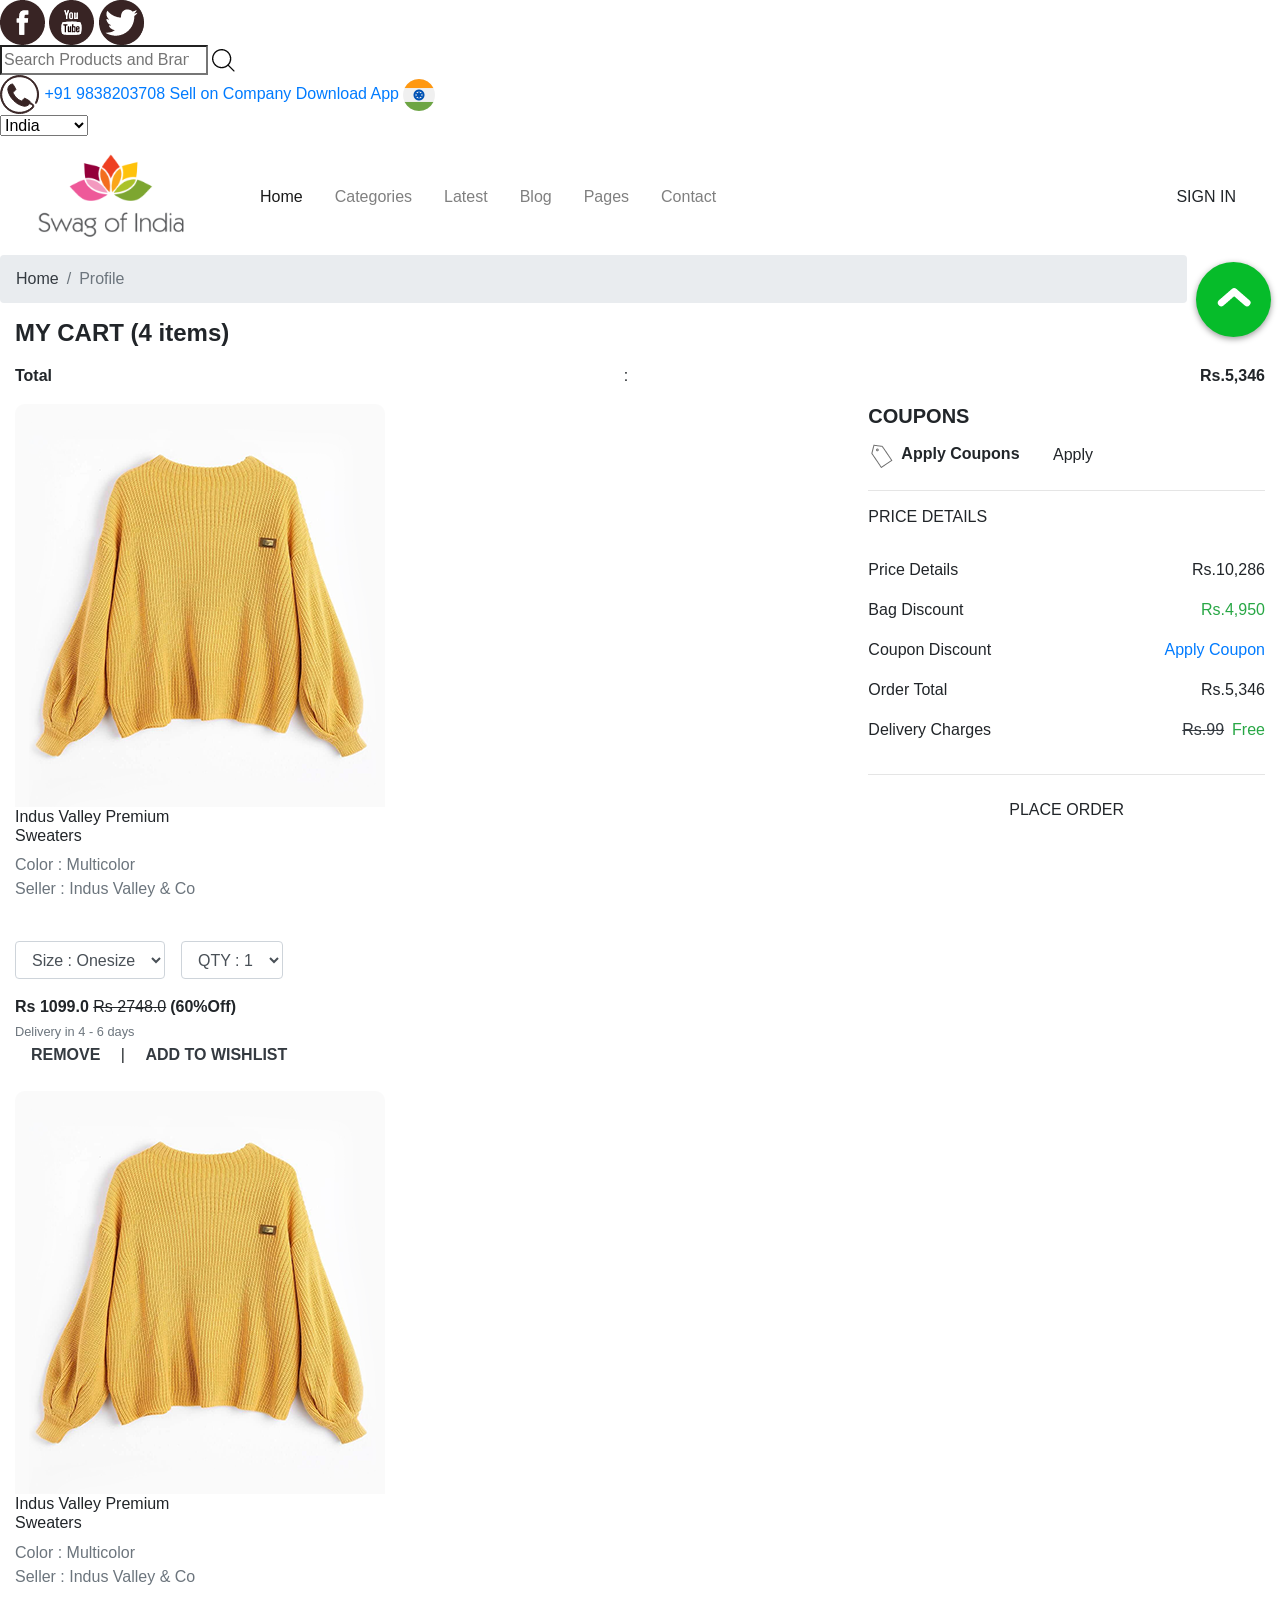
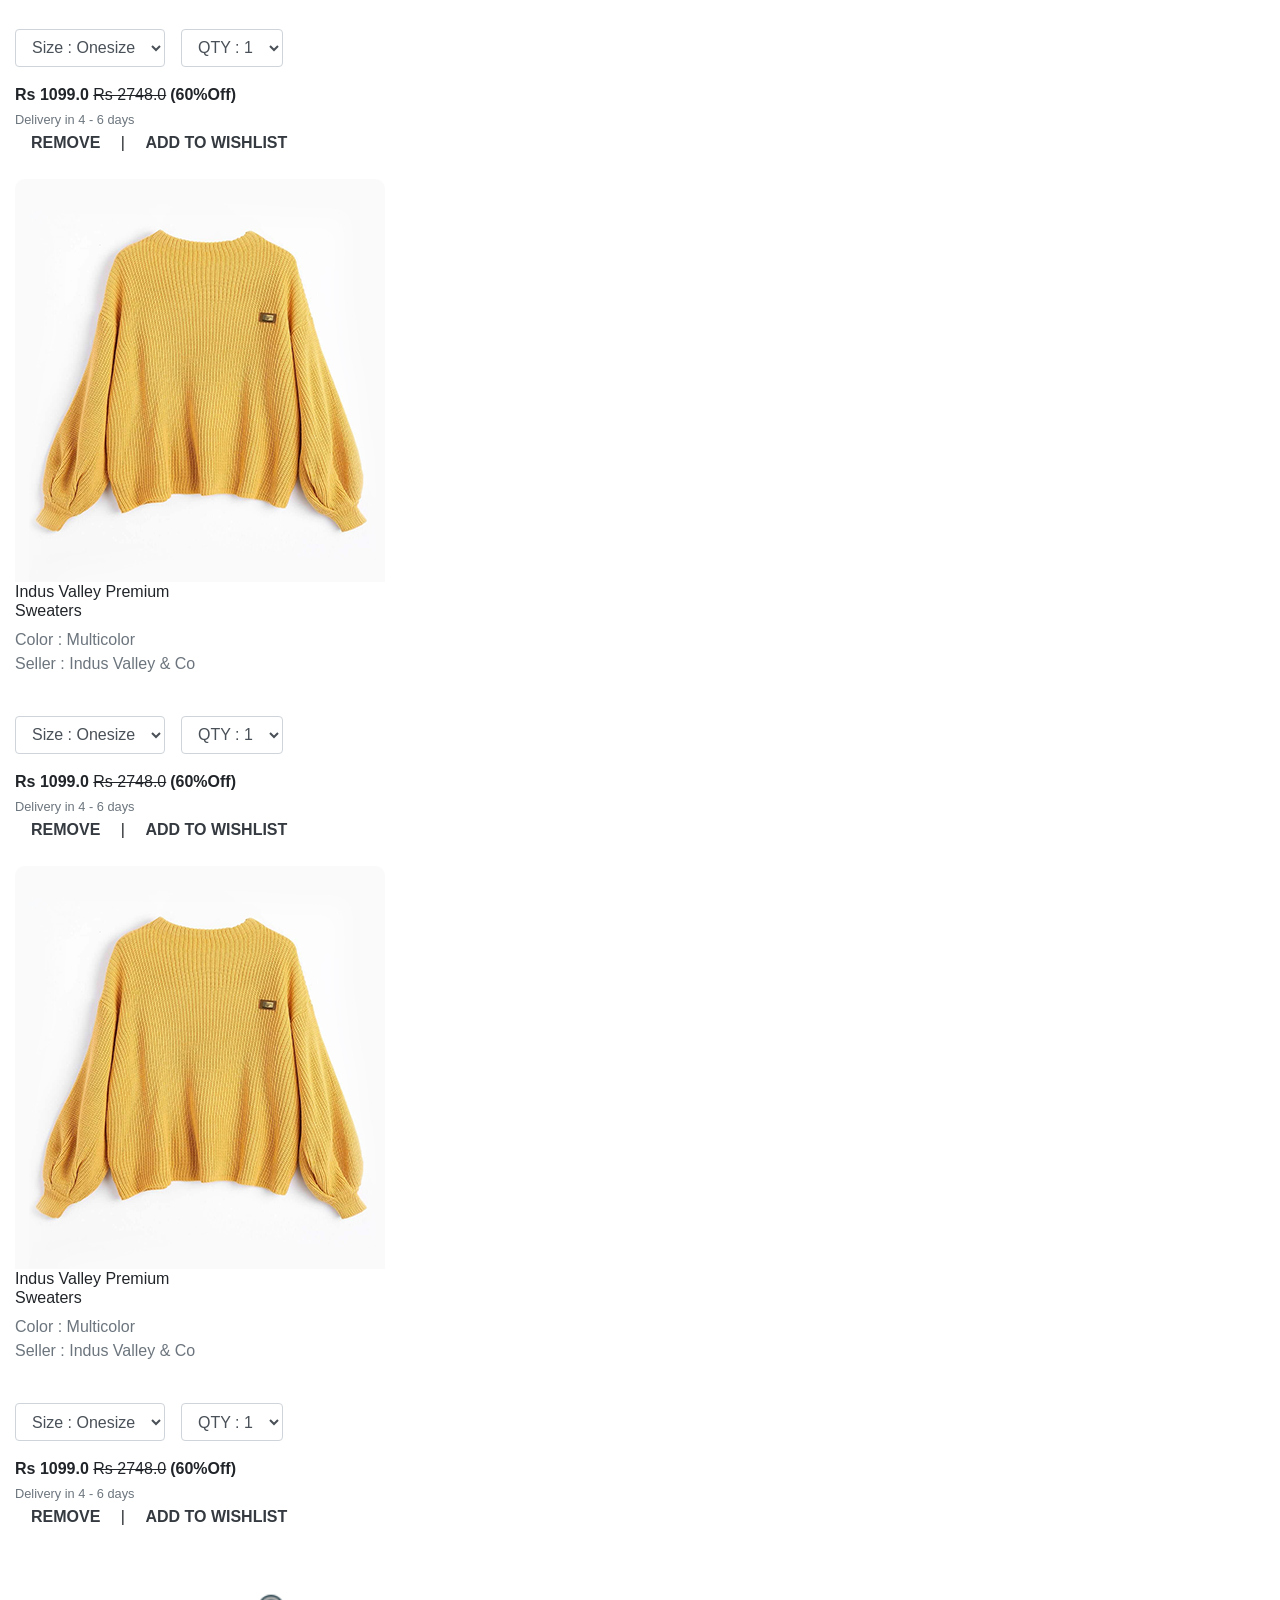
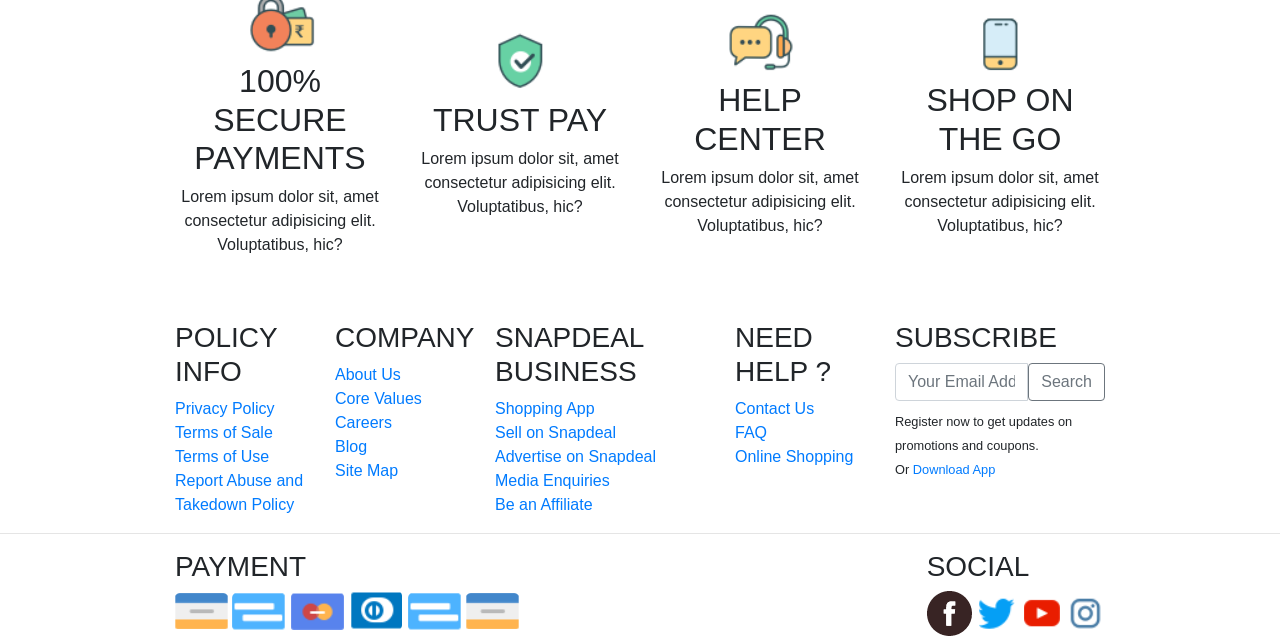
==== Cart-page.html @ d38f97b1 "Update Cart-page.html" ====
<!DOCTYPE html>
<html lang="en">

<head>
    <meta charset="UTF-8">
    <meta name="viewport" content="width=device-width, initial-scale=1.0">
    <title>Swag of India - Cart</title>
    <link rel="icon" type="image/png" href="Images/carts.png">
    <link rel="stylesheet" href="css/style.css">
    <link rel="stylesheet" href="https://cdn.jsdelivr.net/npm/bootstrap@4.6.0/dist/css/bootstrap.min.css"
    integrity="sha384-B0vP5xmATw1+K9KRQjQERJvTumQW0nPEzvF6L/Z6nronJ3oUOFUFpCjEUQouq2+l" crossorigin="anonymous">
    <link rel="stylesheet" href="https://cdn.jsdelivr.net/npm/bootstrap-icons@1.3.0/font/bootstrap-icons.css">
</head>

<body>
    <header>
        <!-- Start of Top Bar -->
        <div class="top-header" role='top header' id="back-to-top">
            <div class="social-img-holder" role='image holder'>
                <img src="Images/facebook.png" alt="facebook-icon" role='icon' aria-label='facebook icon'>
                <img src="Images/youtube.png" alt="youtube-icon" role='icon' aria-label='youtube icon'>
                <img src="Images/Twitter.png" alt="twitter-icon" role='icon' aria-label='twitter icon'>
            </div>
            <div class="search-box" role='search' id="search-box">
                <input type="search" name="searchbox" role="form" id="searchbox"
                    placeholder="Search Products and Brands" aria-labelledby="search-box">
                <img src="Images/magglass.png" alt="search-icon" role='icon' aria-label='magnifying glass icon'>
            </div>
            <div class="information-tab" role="info container">
                <img src="Images/call.png" id='call-icon' alt="call-icon" role='icon' aria-label='Phone icon'>
                <a id='ph-number' href="#" role='link'>+91 9838203708</a>
                <a href="#" role='link'>Sell on Company</a>
                <a href="#" role='link'>Download App</a>
                <img src="Images/langicon.png" id="flag-icon" alt="lang-icon" role='icon' aria-label='language icon'>
                <form action="#" aria-label='form'>
                    <select name="lang-select" id="lang-select" aria-labelledby="select box">
                        <option value="India" role="option" aria-labelledby="Option1">India</option>
                        <option value="UK" role="option" aria-labelledby="Option1">UK</option>
                        <option value="Canada" role="option" aria-labelledby="Option2">Canada</option>
                        <option value="Germany" role="option" aria-labelledby="Option3">Germany</option>
                    </select>
                </form>
            </div>
        </div>
        <!-- End of Top Bar -->

        <!-- Start of Bottom Header -->
        <div class="bottom-header" id="bottom-head">
            <div class="sticky-bar-wrapper bg-white" id="sticky-section">
                <nav class="navbar navbar-expand-lg navbar-light bg-white" id="bottom-header-navbar">
                    <div class="container-fluid">
                        <a class="navbar-brand" href="#"><img id="logo_img" src="Images/logo.png" alt="logo" role="img"
                                aria-label=" website logo"></a>
                        <div class="input-group d-xl-none d-lg-none" id="search-box-container">
                            <input type="search" id="search-box-hidden" class="form-control"
                                placeholder="Search products and Brands" aria-label="search box"
                                aria-describedby="basic-addon1">
                            <span id="basic-addon1"><img src="Images/magglass.png" alt="search-icon" role="icon"
                                    aria-labelledby="magnifying glass icon"></span>
                        </div>
                        <button class="navbar-toggler" type="button" data-toggle="collapse"
                            data-target="#navbarTogglerDemo02" aria-controls="navbarTogglerDemo02" aria-expanded="false"
                            aria-label="Toggle navigation">
                            <span class="navbar-toggler-icon"></span>
                        </button>
                        <div class="collapse navbar-collapse" id="navbarTogglerDemo02">
                            <ul class="navbar-nav mr-auto mt-2 ml-xl-5 ml-md-0 mt-lg-0 text-center">
                                <li class="nav-item">
                                    <a class="nav-link active mr-xl-3 mr-md-0" href="#">Home</a>
                                </li>
                                <li class="nav-item">
                                    <a class="nav-link mr-xl-3 mr-md-0" href="#">Categories</a>
                                </li>
                                <li class="nav-item">
                                    <a class="nav-link mr-xl-3 mr-md-0" href="#">Latest</a>
                                </li>
                                <li class="nav-item">
                                    <a class="nav-link mr-xl-3 mr-md-0" href="#">Blog</a>
                                </li>
                                <li class="nav-item">
                                    <a class="nav-link mr-xl-3 mr-md-0" href="#">Pages</a>
                                </li>
                                <li class="nav-item">
                                    <a class="nav-link mr-xl-3 mr-md-0" href="#">Contact</a>
                                </li>
                            </ul>
                            <form class="form-inline my-2 my-lg-0 d-flex flex-column align-items-stretch justify-content-start">
                                <button class="btn btn-orange my-2 my-sm-0" id="signin" type="button" data-toggle="modal"
                                data-target="#exampleModalCenter" aria-labelledby='sign-in-btn'>SIGN IN</button>
                            </form>
                        </div>
                    </div>
                </nav>
            </div>
            <!-- LOGIN MODAL -->
            <div class="modal fade" id="exampleModalCenter" tabindex="-1" role="dialog"
                aria-label="exampleModalCenterTitle" aria-hidden="true">
                <div class="modal-dialog modal-dialog-centered" role="document">
                    <div class="modal-content">
                        <div class="modal-header d-flex flex-column align-items-center">
                            <button type="button" class="close" data-dismiss="modal" aria-label="Close">
                                <span aria-hidden="true">&times;</span>
                            </button>
                            <img src="Images/logo.png" alt="modal logo">
                        </div>
                        <div class="modal-body">
                            <!-- Addition of Tabs -->
                            <ul class="nav nav-tabs nav-justified" id="myTab" role="tablist">
                                <li class="nav-item">
                                    <a href="#login" id="tab1" class='nav-link active' aria-controls="login"
                                        aria-selected='true' role="tab" tabindex=1 data-toggle='tab'>LOGIN</a>
                                </li>
                                <li class="nav-item">
                                    <a href="#create-account" id="tab2" class='nav-link' aria-controls="create-account"
                                        aria-selected='false' role="tab" tabindex=0 data-toggle='tab'>CREATE ACCOUNT</a>
                                </li>
                            </ul>
                            <div class="tab-content" id="myTabContent">
                                <div class="tab-pane active" id="login" role="tabpanel" aria-labelledby="tab1"
                                    aria-hidden='false'>
                                    <!-- Addition of Form 1 -->
                                    <form class="d-flex flex-column">
                                        <div class="form-group">
                                            <label for="exampleInputEmail1">Email address <span
                                                    class='required'>*</span></label>
                                            <input type="email" class="form-control" id="exampleInputEmail1"
                                                role="email" placeholder="Enter email">
                                        </div>
                                        <div class="form-group">
                                            <label for="exampleInputPassword1">Password <span
                                                    class='required'>*</span></label>
                                            <div class="input-group d-flex flex-row">
                                                <input type="password" class="form-control" id="exampleInputPassword1"
                                                    placeholder="Password">
                                                <div class="input-group-append">
                                                    <div class="input-group-text">
                                                        <i class='bi bi-eye-fill ml-2'></i>
                                                    </div>
                                                </div>
                                            </div>
                                        </div>
                                        <button type="submit" class="btn btn-orange rounded-0">SIGN
                                            IN</button><br>
                                        <button type="submit" class="btn btn-default2 rounded-0">FORGOT YOUR
                                            PASSWORD?</button>
                                    </form>
                                </div>
                                <div class="tab-pane" id="create-account" role="tabpanel" aria-labelledby="tab2"
                                    aria-hidden='true'>
                                    <!-- Addition of Form 2 -->
                                    <form class="d-flex flex-column">
                                        <div class="form-group">
                                            <label for="exampleInputUsername2">Username <span
                                                    class='required'>*</span></label>
                                            <input type="text" class="form-control" id="exampleInputUsername2"
                                                role="username" placeholder="Enter Username">
                                        </div>
                                        <div class="form-group">
                                            <label for="exampleInputEmail2">Email address <span
                                                    class='required'>*</span></label>
                                            <input type="email" class="form-control" id="exampleInputEmail2"
                                                role="email" placeholder="Enter email">
                                        </div>
                                        <div class="form-group">
                                            <label for="exampleInputPassword2">Password <span
                                                    class='required'>*</span></label>
                                            <div class="input-group d-flex flex-row">
                                                <input type="password" class="form-control" id="exampleInputPassword2"
                                                    placeholder="Password">
                                                <div class="input-group-append">
                                                    <div class="input-group-text">
                                                        <i class='bi bi-eye-fill ml-2'></i>
                                                    </div>
                                                </div>
                                            </div>
                                        </div>
                                        <button type="submit"
                                            class="btn btn-default btn-hover btn-orange rounded-0">CREATE
                                            ACCOUNT</button><br>
                                    </form>
                                </div>
                            </div>
                        </div>
                        <!-- End of Tabs -->
                        <!-- Start of Modal Footer -->
                        <div class="modal-footer d-flex flex-column justify-items-center">
                            <span>Or Login With</span>
                            <div class="modal-social-btn">
                                <a class="btn text-white" style="background-color: #3b5998" href="#!"
                                    role="button"><span class="bi bi-facebook">FACEBOOK</span></a>
                                <a class="btn text-white" style="background-color: #55acee" href="#!"
                                    role="button"><span class="bi bi-twitter">TWITTER</span></a>
                                <a class="btn text-white" style="background-color: #dd4b39" href="#!"
                                    role="button"><span class="bi bi-google">GOOGLE</span></a>
                            </div>
                        </div>
                        <!-- Start of Modal Footer -->
                    </div>
                </div>
            </div>
            <!-- LOGIN MODAL -->
        </div>
    </header>
    <a class='back-to-top-btn float-right' id="scroll-btn" role='button' aria-label='back to top button'>
        <img src="Images/up-green.png" alt="goto top" role="icon" aria-label='back to top image'>
    </a>
    <!-- End of Bottom Header -->

    <!-- Start of my-profile page -->

    <nav aria-label="breadcrumb">
        <ol class="breadcrumb">
            <li class="breadcrumb-item"><a class="text-dark" href="#">Home</a></li>
            <li class="breadcrumb-item active" aria-current="page">Profile</li>
        </ol>
    </nav>

    <section class="cart-section">
        <div class="container-fluid">
            <div class="top-flex-container">
                <h4 class="font-weight-bold mb-3">MY CART <span>(4 items)</span></h4>
                <div class=" d-flex justify-content-xl-between">
                    <p class='key font-weight-bold mr-2'>Total</p>
                    :
                    <p class='value font-weight-bold ml-2'>Rs.5,346</p>
                </div>
            </div>
            <div class="row">
                <div class="column1 col ml-xl-0 ml-sm-2 mb-2 col-xl-8 col-lg-12 col-md-12 col-sm-12">
                    <div class="cart-items-holder">
                        <div class='pdt-container'>
                            <img class='img-sweater' src="Images/product3.png" alt="Sweater Image">
                            <div class="pdt-text w-100">
                                <div class="text1">
                                    <h6>Indus Valley Premium <br> Sweaters</h6>
                                    <p class="mb-0 text-secondary">Color : Multicolor</p>
                                    <p class="mb-0 text-secondary">Seller : Indus Valley & Co</p>
                                    <div class="forms mt-xl-3 mt-lg-3 mt-md-2 mt-sm-2 d-flex justify-content-start align-items-start">
                                        <div class="form-group">
                                            <label class='mr-2' for="exampleFormControlSelect2"></label>
                                            <select class="form-control" id="exampleFormControlSelect2">
                                                <option>Size : Onesize</option>
                                                <option>S</option>
                                                <option>M</option>
                                                <option>L</option>
                                                <option>XL</option>
                                                <option>XXL</option>
                                            </select>
                                        </div>
                                        <div class="form-group2 ml-3">
                                            <label class='mr-2' for="exampleFormControlSelect2"></label>
                                            <select class="form-control" id="exampleFormControlSelect2">
                                                <option>QTY : 1</option>
                                                <option>1</option>
                                                <option>2</option>
                                                <option>3</option>
                                                <option>4</option>
                                            </select>
                                        </div>
                                    </div>
                                </div>
                                <div class="text2">
                                    <p class='pricing mb-0'><strong>Rs 1099.0</strong> <del>Rs 2748.0</del><span
                                        class="offer font-weight-bold ml-1">(60%Off)</span></p>
                                        <small class="text-secondary">Delivery in 4 - 6 days</small>
                                </div>
                            </div>
                        </div>
                        <div class="options">
                            <a class="ml-3 mr-3 text-dark font-weight-bold" href="#">REMOVE</a> | <a class="ml-3 mr-3 text-dark font-weight-bold" href="#">ADD TO WISHLIST</a>
                        </div>
                    </div>
                    <br>
                    <div class="cart-items-holder">
                        <div class='pdt-container'>
                            <img class='img-sweater' src="Images/product3.png" alt="Sweater Image">
                            <div class="pdt-text w-100">
                                <div class="text1">
                                    <h6>Indus Valley Premium <br> Sweaters</h6>
                                    <p class="mb-0 text-secondary">Color : Multicolor</p>
                                    <p class="mb-0 text-secondary">Seller : Indus Valley & Co</p>
                                    <div class="forms mt-xl-3 mt-lg-3 mt-md-2 mt-sm-2 d-flex justify-content-start align-items-start">
                                        <div class="form-group">
                                            <label class='mr-2' for="exampleFormControlSelect2"></label>
                                            <select class="form-control" id="exampleFormControlSelect2">
                                                <option>Size : Onesize</option>
                                                <option>S</option>
                                                <option>M</option>
                                                <option>L</option>
                                                <option>XL</option>
                                                <option>XXL</option>
                                            </select>
                                        </div>
                                        <div class="form-group2 ml-3">
                                            <label class='mr-2' for="exampleFormControlSelect2"></label>
                                            <select class="form-control" id="exampleFormControlSelect2">
                                                <option>QTY : 1</option>
                                                <option>1</option>
                                                <option>2</option>
                                                <option>3</option>
                                                <option>4</option>
                                            </select>
                                        </div>
                                    </div>
                                </div>
                                <div class="text2">
                                    <p class='pricing mb-0'><strong>Rs 1099.0</strong> <del>Rs 2748.0</del><span
                                        class="offer font-weight-bold ml-1">(60%Off)</span></p>
                                        <small class="text-secondary">Delivery in 4 - 6 days</small>
                                </div>
                            </div>
                        </div>
                        <div class="options">
                            <a class="ml-3 mr-3 text-dark font-weight-bold" href="#">REMOVE</a> | <a class="ml-3 mr-3 text-dark font-weight-bold" href="#">ADD TO WISHLIST</a>
                        </div>
                    </div>
                    <br>
                    <div class="cart-items-holder">
                        <div class='pdt-container'>
                            <img class='img-sweater' src="Images/product3.png" alt="Sweater Image">
                            <div class="pdt-text w-100">
                                <div class="text1">
                                    <h6>Indus Valley Premium <br> Sweaters</h6>
                                    <p class="mb-0 text-secondary">Color : Multicolor</p>
                                    <p class="mb-0 text-secondary">Seller : Indus Valley & Co</p>
                                    <div class="forms mt-xl-3 mt-lg-3 mt-md-2 mt-sm-2 d-flex justify-content-start align-items-start">
                                        <div class="form-group">
                                            <label class='mr-2' for="exampleFormControlSelect2"></label>
                                            <select class="form-control" id="exampleFormControlSelect2">
                                                <option>Size : Onesize</option>
                                                <option>S</option>
                                                <option>M</option>
                                                <option>L</option>
                                                <option>XL</option>
                                                <option>XXL</option>
                                            </select>
                                        </div>
                                        <div class="form-group2 ml-3">
                                            <label class='mr-2' for="exampleFormControlSelect2"></label>
                                            <select class="form-control" id="exampleFormControlSelect2">
                                                <option>QTY : 1</option>
                                                <option>1</option>
                                                <option>2</option>
                                                <option>3</option>
                                                <option>4</option>
                                            </select>
                                        </div>
                                    </div>
                                </div>
                                <div class="text2">
                                    <p class='pricing mb-0'><strong>Rs 1099.0</strong> <del>Rs 2748.0</del><span
                                        class="offer font-weight-bold ml-1">(60%Off)</span></p>
                                        <small class="text-secondary">Delivery in 4 - 6 days</small>
                                </div>
                            </div>
                        </div>
                        <div class="options">
                            <a class="ml-3 mr-3 text-dark font-weight-bold" href="#">REMOVE</a> | <a class="ml-3 mr-3 text-dark font-weight-bold" href="#">ADD TO WISHLIST</a>
                        </div>
                    </div>
                    <br>
                    <div class="cart-items-holder">
                        <div class='pdt-container'>
                            <img class='img-sweater' src="Images/product3.png" alt="Sweater Image">
                            <div class="pdt-text w-100">
                                <div class="text1">
                                    <h6>Indus Valley Premium <br> Sweaters</h6>
                                    <p class="mb-0 text-secondary">Color : Multicolor</p>
                                    <p class="mb-0 text-secondary">Seller : Indus Valley & Co</p>
                                    <div class="forms mt-xl-3 mt-lg-3 mt-md-2 mt-sm-2 d-flex justify-content-start align-items-start">
                                        <div class="form-group">
                                            <label class='mr-2' for="exampleFormControlSelect2"></label>
                                            <select class="form-control" id="exampleFormControlSelect2">
                                                <option>Size : Onesize</option>
                                                <option>S</option>
                                                <option>M</option>
                                                <option>L</option>
                                                <option>XL</option>
                                                <option>XXL</option>
                                            </select>
                                        </div>
                                        <div class="form-group2 ml-3">
                                            <label class='mr-2' for="exampleFormControlSelect2"></label>
                                            <select class="form-control" id="exampleFormControlSelect2">
                                                <option>QTY : 1</option>
                                                <option>1</option>
                                                <option>2</option>
                                                <option>3</option>
                                                <option>4</option>
                                            </select>
                                        </div>
                                    </div>
                                </div>
                                <div class="text2">
                                    <p class='pricing mb-0'><strong>Rs 1099.0</strong> <del>Rs 2748.0</del><span
                                        class="offer font-weight-bold ml-1">(60%Off)</span></p>
                                        <small class="text-secondary">Delivery in 4 - 6 days</small>
                                </div>
                            </div>
                        </div>
                        <div class="options">
                            <a class="ml-3 mr-3 text-dark font-weight-bold" href="#">REMOVE</a> | <a class="ml-3 mr-3 text-dark font-weight-bold" href="#">ADD TO WISHLIST</a>
                        </div>
                    </div>
                </div>
                <div class="column2 col ml-xl-0 ml-sm-2 mb-2 col-xl-4 col-lg-12 col-md-12 col-sm-12">
                    <div class="billing-section">
                        <h5 class="font-weight-bold">COUPONS</h5>
                        <span class="font-weight-bold"><img class="mr-2" src="Images/tag-icon.png" alt="tag icon">Apply Coupons</span>
                        <button type="button" class="btn btn-default ml-3" aria-label='edit button'>Apply</button>
                        <hr>
                        <h6>PRICE DETAILS</h6>
                        <br>
                        <div class="flex-item flex-item-1 d-flex justify-content-between">
                            <p class='key'>Price Details</p>
                            <p class='value'>Rs.10,286</p>
                        </div>
                        <div class="flex-item flex-item-1 d-flex justify-content-between">
                            <p class='key'>Bag Discount</p>
                            <p class='value text-success'>Rs.4,950</p>
                        </div>
                        <div class="flex-item flex-item-1 d-flex justify-content-between">
                            <p class='key'>Coupon Discount</p>
                            <p class='value'><a href="#">Apply Coupon</a></p>
                        </div>
                        <div class="flex-item flex-item-1 d-flex justify-content-between">
                            <p class='key'>Order Total</p>
                            <p class='value'>Rs.5,346</p>
                        </div>
                        <div class="flex-item flex-item-1 d-flex justify-content-between">
                            <p class='key'>Delivery Charges</p>
                            <p class='value text-success'><del class='text-dark mr-2'>Rs.99</del>Free</p>
                        </div>
                        <hr>
                        <button type="button" class="btn btn-orange w-100" aria-label='edit button'>PLACE ORDER</button>

                    </div>
                </div>
            </div>
        </div>
    </section>
    

    <!-- Start of Payment and Help -->

    <section class='payment-help mt-5' aria-label='payments and help section'>
        <div class="container-fluid w-75">
            <div class="row">
                <div class="col col-xl-3 col-lg-3 col-md-6 col-sm-12 d-flex flex-column align-items-center justify-content-center text-center">
                    <img src="Images/secure-pay.png" alt="securepay" role="img" aria-label='secure pay image'>
                    <h2>100% SECURE PAYMENTS</h2>
                    <p>Lorem ipsum dolor sit, amet consectetur adipisicing elit. Voluptatibus, hic?</p>
                </div>
                <div class="col col-xl-3 col-lg-3 col-md-6 col-sm-12 d-flex flex-column align-items-center justify-content-center text-center">
                    <img src="Images/trust-pay.png" alt="trustpay" role="img" aria-label='trust pay image'>
                    <h2>TRUST PAY</h2>
                    <p>Lorem ipsum dolor sit, amet consectetur adipisicing elit. Voluptatibus, hic?</p>
                </div>
                <div class="col col-xl-3 col-lg-3 col-md-6 col-sm-12 d-flex flex-column align-items-center justify-content-center text-center">
                    <img src="Images/help-center.png" alt="helpcenter" role="img" aria-label='help center image'>
                    <h2>HELP CENTER</h2>
                    <p>Lorem ipsum dolor sit, amet consectetur adipisicing elit. Voluptatibus, hic?</p>
                </div>
                <div class="col col-xl-3 col-lg-3 col-md-6 col-sm-12 d-flex flex-column align-items-center justify-content-center text-center">
                    <img src="Images/shop-on-go.png" alt="shopongo" role="img" aria-label='shop on go image'>
                    <h2>SHOP ON THE GO</h2>
                    <p>Lorem ipsum dolor sit, amet consectetur adipisicing elit. Voluptatibus, hic?</p>
                </div>
            </div>
        </div>
    </section>


    <!-- End of Payments and Help -->

    <!-- Start of Footer -->
    <footer class="mt-5">
        <div class="container-fluid w-75">
            <div class="row">
                <div class="col col-xl-2 col-lg-3 col-md-3 col-sm-4 d-flex flex-column align-items-start justify-content-start">
                    <h3>POLICY INFO</h3>
                    <a href="#" role='link'>Privacy Policy</a>
                    <a href="#" role='link'>Terms of Sale</a>
                    <a href="#" role='link'>Terms of Use</a>
                    <a href="#" role='link'>Report Abuse and Takedown Policy</a>
                </div>
                <div class="col col-xl-2 col-lg-3 col-md-2 col-sm-3 d-flex flex-column align-items-start">
                    <h3>COMPANY</h3>
                    <a href="#" role='link'>About Us</a>
                    <a href="#" role='link'>Core Values</a>
                    <a href="#" role='link'>Careers</a>
                    <a href="#" role='link'>Blog</a>
                    <a href="#" role='link'>Site Map</a>
                </div>
                <div class="col col-xl-3 col-lg-3 col-md-4 col-sm-5 d-flex flex-column align-items-start">
                    <h3>SNAPDEAL BUSINESS</h3>
                    <a href="#" role='link'>Shopping App</a>
                    <a href="#" role='link'>Sell on Snapdeal</a>
                    <a href="#" role='link'>Advertise on Snapdeal</a>
                    <a href="#" role='link'>Media Enquiries</a>
                    <a href="#" role='link'>Be an Affiliate</a>
                </div>
                <div class="col col-xl-2 col-lg-3 col-md-3 col-sm-4 mt-md-0 mt-sm-5 d-flex flex-column align-items-start">
                    <h3>NEED HELP ?</h3>
                    <a href="#" role='link'>Contact Us</a>
                    <a href="#" role='link'>FAQ</a>
                    <a href="#" role='link'>Online Shopping</a>
                </div>
                <div class="col col-xl-3 col-lg-5 col-md-6 col-sm-7 mt-xl-0 mt-lg-5 mt-md-5 mt-sm-5">
                    <h3>SUBSCRIBE</h3>
                    <div class="input-group mb-2 d-flex justify-content-center align-items-center">
                        <input type="text" class="form-control" placeholder="Your Email Address" aria-label="Recipient's username" aria-describedby="button-addon2">
                        <button class="btn btn-outline-secondary d-flex align-items-center" type="button" id="button-addon2">Search</button>
                    </div>
                    <small>Register now to get updates on promotions and coupons.<br> Or <a href="#">Download
                    App</a></small>
                </div>
            </div>
        </div>
        <hr>
        <div class="bottom-footer container-fluid w-75">
            <div class="row">
                <div class="col d-flex flex-row justify-content-between">
                    <div class="box-1">
                        <h3>PAYMENT</h3>
                        <div class="card-holder">
                            <img src="Images/card1.png" alt="card1" role="icon" aria-label='card image'>
                            <img src="Images/card2.png" alt="card2" role="icon" aria-label='card image'>
                            <img src="Images/card3.png" alt="card3" role="icon" aria-label='card image'>
                            <img src="Images/card4.png" alt="card4" role="icon" aria-label='card image'>
                            <img src="Images/card2.png" alt="cod" role="icon" aria-label='card image'>
                            <img src="Images/card1.png" alt="netbanking" role="icon" aria-label='card image'>
                        </div>
                    </div>
                    <div class="box-2">
                        <h3>SOCIAL</h3>
                        <div class="social-holder">
                            <img src="Images/facebook.png" alt="facebook" role="icon" aria-label='facebook icon'>
                            <img src="Images/tw-footer.png" alt="twitter" role="icon" aria-label='twitter icon'>
                            <img src="Images/yt-footer.png" alt="youtube" role="icon" aria-label='youtube icon'>
                            <img src="Images/ins-footer.png" alt="instagram" role="icon" aria-label='instagram icon'>
                        </div>
                    </div>
                </div>
            </div>
        </div>
    </footer>
     <script src="Javascript/index.js"></script>
     <script src="https://code.jquery.com/jquery-3.5.1.slim.min.js"
        integrity="sha384-DfXdz2htPH0lsSSs5nCTpuj/zy4C+OGpamoFVy38MVBnE+IbbVYUew+OrCXaRkfj" crossorigin="anonymous">
    </script>
    <script src="https://cdn.jsdelivr.net/npm/bootstrap@4.6.0/dist/js/bootstrap.bundle.min.js"
        integrity="sha384-Piv4xVNRyMGpqkS2by6br4gNJ7DXjqk09RmUpJ8jgGtD7zP9yug3goQfGII0yAns" crossorigin="anonymous">
    </script>
</body>

</html>
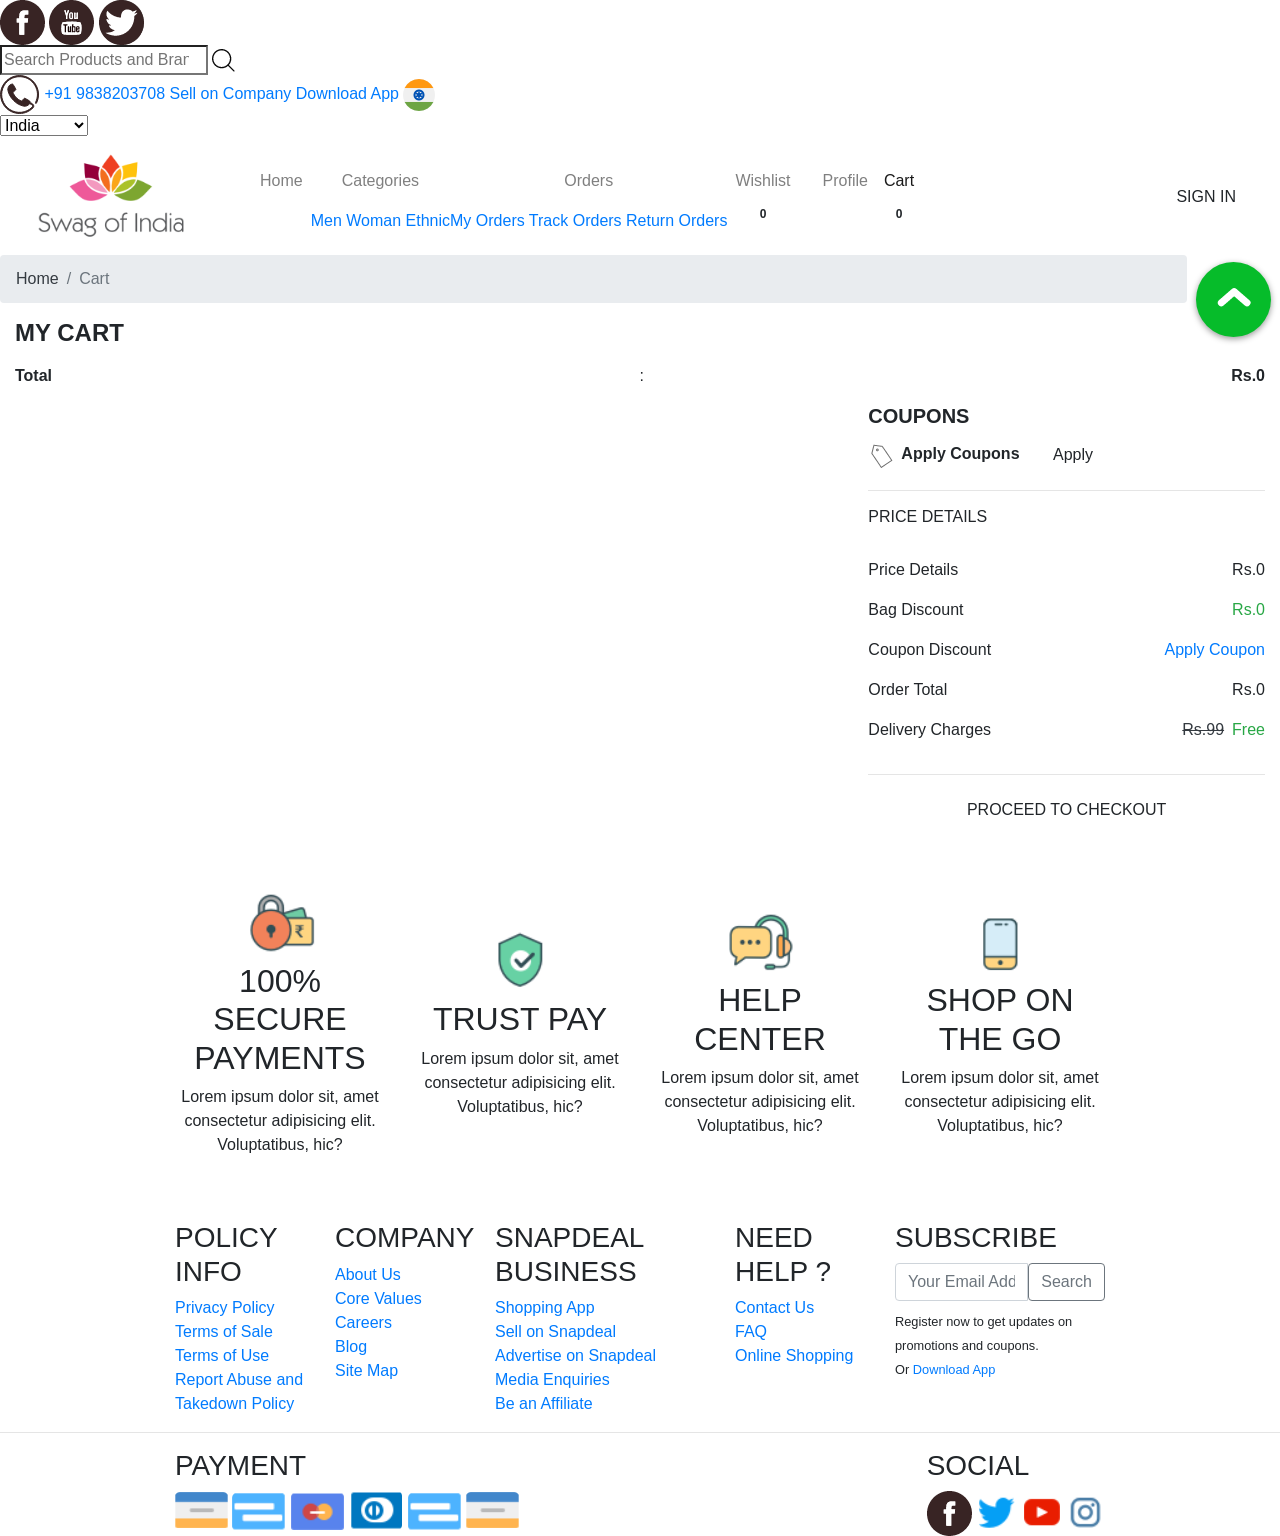
==== commit 52f54788: "Add files via upload" ====
--- a/Cart-page.html
+++ b/Cart-page.html
@@ -7,8 +7,7 @@
     <title>Swag of India - Cart</title>
     <link rel="icon" type="image/png" href="Images/carts.png">
     <link rel="stylesheet" href="css/style.css">
-    <link rel="stylesheet" href="https://cdn.jsdelivr.net/npm/bootstrap@4.6.0/dist/css/bootstrap.min.css"
-    integrity="sha384-B0vP5xmATw1+K9KRQjQERJvTumQW0nPEzvF6L/Z6nronJ3oUOFUFpCjEUQouq2+l" crossorigin="anonymous">
+    <link rel="stylesheet" href="https://cdn.jsdelivr.net/npm/bootstrap@4.6.0/dist/css/bootstrap.min.css" integrity="sha384-B0vP5xmATw1+K9KRQjQERJvTumQW0nPEzvF6L/Z6nronJ3oUOFUFpCjEUQouq2+l" crossorigin="anonymous">
     <link rel="stylesheet" href="https://cdn.jsdelivr.net/npm/bootstrap-icons@1.3.0/font/bootstrap-icons.css">
 </head>
 
@@ -22,14 +21,13 @@
                 <img src="Images/Twitter.png" alt="twitter-icon" role='icon' aria-label='twitter icon'>
             </div>
             <div class="search-box" role='search' id="search-box">
-                <input type="search" name="searchbox" role="form" id="searchbox"
-                    placeholder="Search Products and Brands" aria-labelledby="search-box">
+                <input type="search" name="searchbox" role="form" id="searchbox" placeholder="Search Products and Brands" aria-labelledby="search-box">
                 <img src="Images/magglass.png" alt="search-icon" role='icon' aria-label='magnifying glass icon'>
             </div>
             <div class="information-tab" role="info container">
                 <img src="Images/call.png" id='call-icon' alt="call-icon" role='icon' aria-label='Phone icon'>
-                <a id='ph-number' href="#" role='link'>+91 9838203708</a>
-                <a href="#" role='link'>Sell on Company</a>
+                <a id='ph-number' href="" role='link'>+91 9838203708</a>
+                <a href="Seller-page.html" role='link'>Sell on Company</a>
                 <a href="#" role='link'>Download App</a>
                 <img src="Images/langicon.png" id="flag-icon" alt="lang-icon" role='icon' aria-label='language icon'>
                 <form action="#" aria-label='form'>
@@ -49,52 +47,57 @@
             <div class="sticky-bar-wrapper bg-white" id="sticky-section">
                 <nav class="navbar navbar-expand-lg navbar-light bg-white" id="bottom-header-navbar">
                     <div class="container-fluid">
-                        <a class="navbar-brand" href="#"><img id="logo_img" src="Images/logo.png" alt="logo" role="img"
-                                aria-label=" website logo"></a>
+                        <a class="navbar-brand" href="index.html"><img id="logo_img" src="Images/logo.png" alt="logo" role="img" aria-label=" website logo"></a>
                         <div class="input-group d-xl-none d-lg-none" id="search-box-container">
-                            <input type="search" id="search-box-hidden" class="form-control"
-                                placeholder="Search products and Brands" aria-label="search box"
-                                aria-describedby="basic-addon1">
+                            <input type="search" id="search-box-hidden" class="form-control" placeholder="Search products and Brands" aria-label="search box" aria-describedby="basic-addon1">
                             <span id="basic-addon1"><img src="Images/magglass.png" alt="search-icon" role="icon"
                                     aria-labelledby="magnifying glass icon"></span>
                         </div>
-                        <button class="navbar-toggler" type="button" data-toggle="collapse"
-                            data-target="#navbarTogglerDemo02" aria-controls="navbarTogglerDemo02" aria-expanded="false"
-                            aria-label="Toggle navigation">
+                        <button class="navbar-toggler" type="button" data-toggle="collapse" data-target="#navbarTogglerDemo02" aria-controls="navbarTogglerDemo02" aria-expanded="false" aria-label="Toggle navigation">
                             <span class="navbar-toggler-icon"></span>
                         </button>
                         <div class="collapse navbar-collapse" id="navbarTogglerDemo02">
-                            <ul class="navbar-nav mr-auto mt-2 ml-xl-5 ml-md-0 mt-lg-0 text-center">
+                            <ul class="navbar-nav mr-auto mt-2 ml-xl-5 ml-lg-5 ml-md-0 mt-lg-0 text-center">
                                 <li class="nav-item">
-                                    <a class="nav-link active mr-xl-3 mr-md-0" href="#">Home</a>
+                                    <a class="nav-link" href="index.html">Home</a>
+                                </li>
+                                <li class="nav-item dropdown">
+                                    <a class="nav-link drop-btn" href="Product-list.html">Categories</a>
+                                    <div class="dropdown-content mt-2">
+                                        <a href="Product-list.html">Men</a>
+                                        <a href="Product-list.html">Woman</a>
+                                        <a href="Product-list.html">Ethnic</a>
+                                    </div>
+                                </li>
+                                <li class="nav-item dropdown2">
+                                    <a class="nav-link drop-btn2" href="my-order.html">Orders</a>
+                                    <div class="dropdown-content2 mt-2">
+                                        <a href="my-order.html">My Orders</a>
+                                        <a href="Track-order.html">Track Orders</a>
+                                        <a href="Return-order.html">Return Orders</a>
+                                    </div>
+                                </li>
+                                <li class="nav-item wishlist">
+                                    <a class="nav-link" href="Wishlist.html">Wishlist</a>
+                                    <span class="badge" id="wishlist-badge">0</span>
                                 </li>
                                 <li class="nav-item">
-                                    <a class="nav-link mr-xl-3 mr-md-0" href="#">Categories</a>
-                                </li>
-                                <li class="nav-item">
-                                    <a class="nav-link mr-xl-3 mr-md-0" href="#">Latest</a>
-                                </li>
-                                <li class="nav-item">
-                                    <a class="nav-link mr-xl-3 mr-md-0" href="#">Blog</a>
-                                </li>
-                                <li class="nav-item">
-                                    <a class="nav-link mr-xl-3 mr-md-0" href="#">Pages</a>
-                                </li>
-                                <li class="nav-item">
-                                    <a class="nav-link mr-xl-3 mr-md-0" href="#">Contact</a>
+                                    <a class="nav-link ml-xl-3 ml-md-0" href="My-profile.html">Profile</a>
+                                </li>
+                                <li class="nav-item notification">
+                                    <a class="nav-link active" href="Cart-page.html">Cart</a>
+                                    <span class="badge" id="cart-badge">0</span>
                                 </li>
                             </ul>
                             <form class="form-inline my-2 my-lg-0 d-flex flex-column align-items-stretch justify-content-start">
-                                <button class="btn btn-orange my-2 my-sm-0" id="signin" type="button" data-toggle="modal"
-                                data-target="#exampleModalCenter" aria-labelledby='sign-in-btn'>SIGN IN</button>
+                                <button class="btn btn-orange my-2 my-sm-0" id="signin" type="button" data-toggle="modal" data-target="#exampleModalCenter" aria-labelledby='sign-in-btn'>SIGN IN</button>
                             </form>
                         </div>
                     </div>
                 </nav>
             </div>
             <!-- LOGIN MODAL -->
-            <div class="modal fade" id="exampleModalCenter" tabindex="-1" role="dialog"
-                aria-label="exampleModalCenterTitle" aria-hidden="true">
+            <div class="modal fade" id="exampleModalCenter" tabindex="-1" role="dialog" aria-label="exampleModalCenterTitle" aria-hidden="true">
                 <div class="modal-dialog modal-dialog-centered" role="document">
                     <div class="modal-content">
                         <div class="modal-header d-flex flex-column align-items-center">
@@ -107,31 +110,26 @@
                             <!-- Addition of Tabs -->
                             <ul class="nav nav-tabs nav-justified" id="myTab" role="tablist">
                                 <li class="nav-item">
-                                    <a href="#login" id="tab1" class='nav-link active' aria-controls="login"
-                                        aria-selected='true' role="tab" tabindex=1 data-toggle='tab'>LOGIN</a>
+                                    <a href="#login" id="tab1" class='nav-link active' style="border-color: white;" aria-controls="login" aria-selected='true' role="tab" tabindex=1 data-toggle='tab'>LOGIN</a>
                                 </li>
                                 <li class="nav-item">
-                                    <a href="#create-account" id="tab2" class='nav-link' aria-controls="create-account"
-                                        aria-selected='false' role="tab" tabindex=0 data-toggle='tab'>CREATE ACCOUNT</a>
+                                    <a href="#create-account" id="tab2" class='nav-link' style="border-color: white;" aria-controls="create-account" aria-selected='false' role="tab" tabindex=0 data-toggle='tab'>CREATE ACCOUNT</a>
                                 </li>
                             </ul>
-                            <div class="tab-content" id="myTabContent">
-                                <div class="tab-pane active" id="login" role="tabpanel" aria-labelledby="tab1"
-                                    aria-hidden='false'>
+                            <div class="tab-content mt-3" id="myTabContent">
+                                <div class="tab-pane active" id="login" role="tabpanel" aria-labelledby="tab1" aria-hidden='false'>
                                     <!-- Addition of Form 1 -->
                                     <form class="d-flex flex-column">
                                         <div class="form-group">
                                             <label for="exampleInputEmail1">Email address <span
                                                     class='required'>*</span></label>
-                                            <input type="email" class="form-control" id="exampleInputEmail1"
-                                                role="email" placeholder="Enter email">
+                                            <input type="email" class="form-control" id="exampleInputEmail1" role="email" placeholder="Enter email">
                                         </div>
                                         <div class="form-group">
                                             <label for="exampleInputPassword1">Password <span
                                                     class='required'>*</span></label>
                                             <div class="input-group d-flex flex-row">
-                                                <input type="password" class="form-control" id="exampleInputPassword1"
-                                                    placeholder="Password">
+                                                <input type="password" class="form-control" id="exampleInputPassword1" placeholder="Password">
                                                 <div class="input-group-append">
                                                     <div class="input-group-text">
                                                         <i class='bi bi-eye-fill ml-2'></i>
@@ -145,28 +143,24 @@
                                             PASSWORD?</button>
                                     </form>
                                 </div>
-                                <div class="tab-pane" id="create-account" role="tabpanel" aria-labelledby="tab2"
-                                    aria-hidden='true'>
+                                <div class="tab-pane" id="create-account" role="tabpanel" aria-labelledby="tab2" aria-hidden='true'>
                                     <!-- Addition of Form 2 -->
                                     <form class="d-flex flex-column">
                                         <div class="form-group">
                                             <label for="exampleInputUsername2">Username <span
                                                     class='required'>*</span></label>
-                                            <input type="text" class="form-control" id="exampleInputUsername2"
-                                                role="username" placeholder="Enter Username">
+                                            <input type="text" class="form-control" id="exampleInputUsername2" role="username" placeholder="Enter Username">
                                         </div>
                                         <div class="form-group">
                                             <label for="exampleInputEmail2">Email address <span
                                                     class='required'>*</span></label>
-                                            <input type="email" class="form-control" id="exampleInputEmail2"
-                                                role="email" placeholder="Enter email">
+                                            <input type="email" class="form-control" id="exampleInputEmail2" role="email" placeholder="Enter email">
                                         </div>
                                         <div class="form-group">
                                             <label for="exampleInputPassword2">Password <span
                                                     class='required'>*</span></label>
                                             <div class="input-group d-flex flex-row">
-                                                <input type="password" class="form-control" id="exampleInputPassword2"
-                                                    placeholder="Password">
+                                                <input type="password" class="form-control" id="exampleInputPassword2" placeholder="Password">
                                                 <div class="input-group-append">
                                                     <div class="input-group-text">
                                                         <i class='bi bi-eye-fill ml-2'></i>
@@ -174,8 +168,7 @@
                                                 </div>
                                             </div>
                                         </div>
-                                        <button type="submit"
-                                            class="btn btn-default btn-hover btn-orange rounded-0">CREATE
+                                        <button type="submit" class="btn btn-default btn-hover btn-orange rounded-0">CREATE
                                             ACCOUNT</button><br>
                                     </form>
                                 </div>
@@ -186,12 +179,9 @@
                         <div class="modal-footer d-flex flex-column justify-items-center">
                             <span>Or Login With</span>
                             <div class="modal-social-btn">
-                                <a class="btn text-white" style="background-color: #3b5998" href="#!"
-                                    role="button"><span class="bi bi-facebook">FACEBOOK</span></a>
-                                <a class="btn text-white" style="background-color: #55acee" href="#!"
-                                    role="button"><span class="bi bi-twitter">TWITTER</span></a>
-                                <a class="btn text-white" style="background-color: #dd4b39" href="#!"
-                                    role="button"><span class="bi bi-google">GOOGLE</span></a>
+                                <a class="btn text-white" style="background-color: #3b5998" href="#!" role="button"><span class="bi bi-facebook">FACEBOOK</span></a>
+                                <a class="btn text-white" style="background-color: #55acee" href="#!" role="button"><span class="bi bi-twitter">TWITTER</span></a>
+                                <a class="btn text-white" style="background-color: #dd4b39" href="#!" role="button"><span class="bi bi-google">GOOGLE</span></a>
                             </div>
                         </div>
                         <!-- Start of Modal Footer -->
@@ -210,24 +200,27 @@
 
     <nav aria-label="breadcrumb">
         <ol class="breadcrumb">
-            <li class="breadcrumb-item"><a class="text-dark" href="#">Home</a></li>
-            <li class="breadcrumb-item active" aria-current="page">Profile</li>
+            <li class="breadcrumb-item"><a class="text-dark" href="index.html">Home</a></li>
+            <li class="breadcrumb-item active" aria-current="page">Cart</li>
         </ol>
     </nav>
 
     <section class="cart-section">
         <div class="container-fluid">
             <div class="top-flex-container">
-                <h4 class="font-weight-bold mb-3">MY CART <span>(4 items)</span></h4>
-                <div class=" d-flex justify-content-xl-between">
+                <h4 class="font-weight-bold mb-3">MY CART</h4>
+                <div class="totalCost d-flex justify-content-xl-between">
                     <p class='key font-weight-bold mr-2'>Total</p>
                     :
-                    <p class='value font-weight-bold ml-2'>Rs.5,346</p>
+                    <p class='value d-flex font-weight-bold ml-2'>Rs.<span id="totalCartValue">0</span></p>
                 </div>
             </div>
             <div class="row">
                 <div class="column1 col ml-xl-0 ml-sm-2 mb-2 col-xl-8 col-lg-12 col-md-12 col-sm-12">
-                    <div class="cart-items-holder">
+                    <div class="cart-items-area" id="cart-items-area">
+
+                    </div>
+                    <!-- <div class="cart-items-holder">
                         <div class='pdt-container'>
                             <img class='img-sweater' src="Images/product3.png" alt="Sweater Image">
                             <div class="pdt-text w-100">
@@ -401,7 +394,7 @@
                         <div class="options">
                             <a class="ml-3 mr-3 text-dark font-weight-bold" href="#">REMOVE</a> | <a class="ml-3 mr-3 text-dark font-weight-bold" href="#">ADD TO WISHLIST</a>
                         </div>
-                    </div>
+                    </div> -->
                 </div>
                 <div class="column2 col ml-xl-0 ml-sm-2 mb-2 col-xl-4 col-lg-12 col-md-12 col-sm-12">
                     <div class="billing-section">
@@ -413,11 +406,11 @@
                         <br>
                         <div class="flex-item flex-item-1 d-flex justify-content-between">
                             <p class='key'>Price Details</p>
-                            <p class='value'>Rs.10,286</p>
+                            <p class='value'>Rs.<span id="originalPrice">0</span></p>
                         </div>
                         <div class="flex-item flex-item-1 d-flex justify-content-between">
                             <p class='key'>Bag Discount</p>
-                            <p class='value text-success'>Rs.4,950</p>
+                            <p class='value text-success'>Rs.<span id="bagDiscount">0</span></p>
                         </div>
                         <div class="flex-item flex-item-1 d-flex justify-content-between">
                             <p class='key'>Coupon Discount</p>
@@ -425,21 +418,42 @@
                         </div>
                         <div class="flex-item flex-item-1 d-flex justify-content-between">
                             <p class='key'>Order Total</p>
-                            <p class='value'>Rs.5,346</p>
+                            <p class='value'>Rs.<span id="orderTotal">0</span></p>
                         </div>
                         <div class="flex-item flex-item-1 d-flex justify-content-between">
                             <p class='key'>Delivery Charges</p>
                             <p class='value text-success'><del class='text-dark mr-2'>Rs.99</del>Free</p>
                         </div>
                         <hr>
-                        <button type="button" class="btn btn-orange w-100" aria-label='edit button'>PLACE ORDER</button>
+                        <button type="button" class="btn btn-orange w-100" aria-label='edit button' onclick="location.href='checkout.html';">PROCEED TO CHECKOUT</button>
 
                     </div>
                 </div>
             </div>
         </div>
     </section>
-    
+
+
+
+
+
+
+
+
+
+
+
+
+
+
+
+
+
+
+
+
+
+
 
     <!-- Start of Payment and Help -->
 
@@ -545,13 +559,20 @@
             </div>
         </div>
     </footer>
-     <script src="Javascript/index.js"></script>
-     <script src="https://code.jquery.com/jquery-3.5.1.slim.min.js"
-        integrity="sha384-DfXdz2htPH0lsSSs5nCTpuj/zy4C+OGpamoFVy38MVBnE+IbbVYUew+OrCXaRkfj" crossorigin="anonymous">
+    <script src="Javascript/index.js"></script>
+    <script src="https://code.jquery.com/jquery-3.5.1.slim.min.js" integrity="sha384-DfXdz2htPH0lsSSs5nCTpuj/zy4C+OGpamoFVy38MVBnE+IbbVYUew+OrCXaRkfj" crossorigin="anonymous">
     </script>
-    <script src="https://cdn.jsdelivr.net/npm/bootstrap@4.6.0/dist/js/bootstrap.bundle.min.js"
-        integrity="sha384-Piv4xVNRyMGpqkS2by6br4gNJ7DXjqk09RmUpJ8jgGtD7zP9yug3goQfGII0yAns" crossorigin="anonymous">
+    <script src="Javascript/jQuery.js"></script>
+    <script src="https://cdn.jsdelivr.net/npm/bootstrap@4.6.0/dist/js/bootstrap.bundle.min.js" integrity="sha384-Piv4xVNRyMGpqkS2by6br4gNJ7DXjqk09RmUpJ8jgGtD7zP9yug3goQfGII0yAns" crossorigin="anonymous">
+    </script>
+    <script>
+        window.onload = function () {
+            cart_num = JSON.parse(localStorage.getItem("Products_IDs")).length;
+            document.querySelector('#cart-badge').innerHTML = cart_num;
+            wishlist_num = JSON.parse(localStorage.getItem("Wishlist_IDs")).length;
+            document.querySelector('#wishlist-badge').innerHTML = wishlist_num;
+        }
     </script>
 </body>
 
-</html>
+</html>
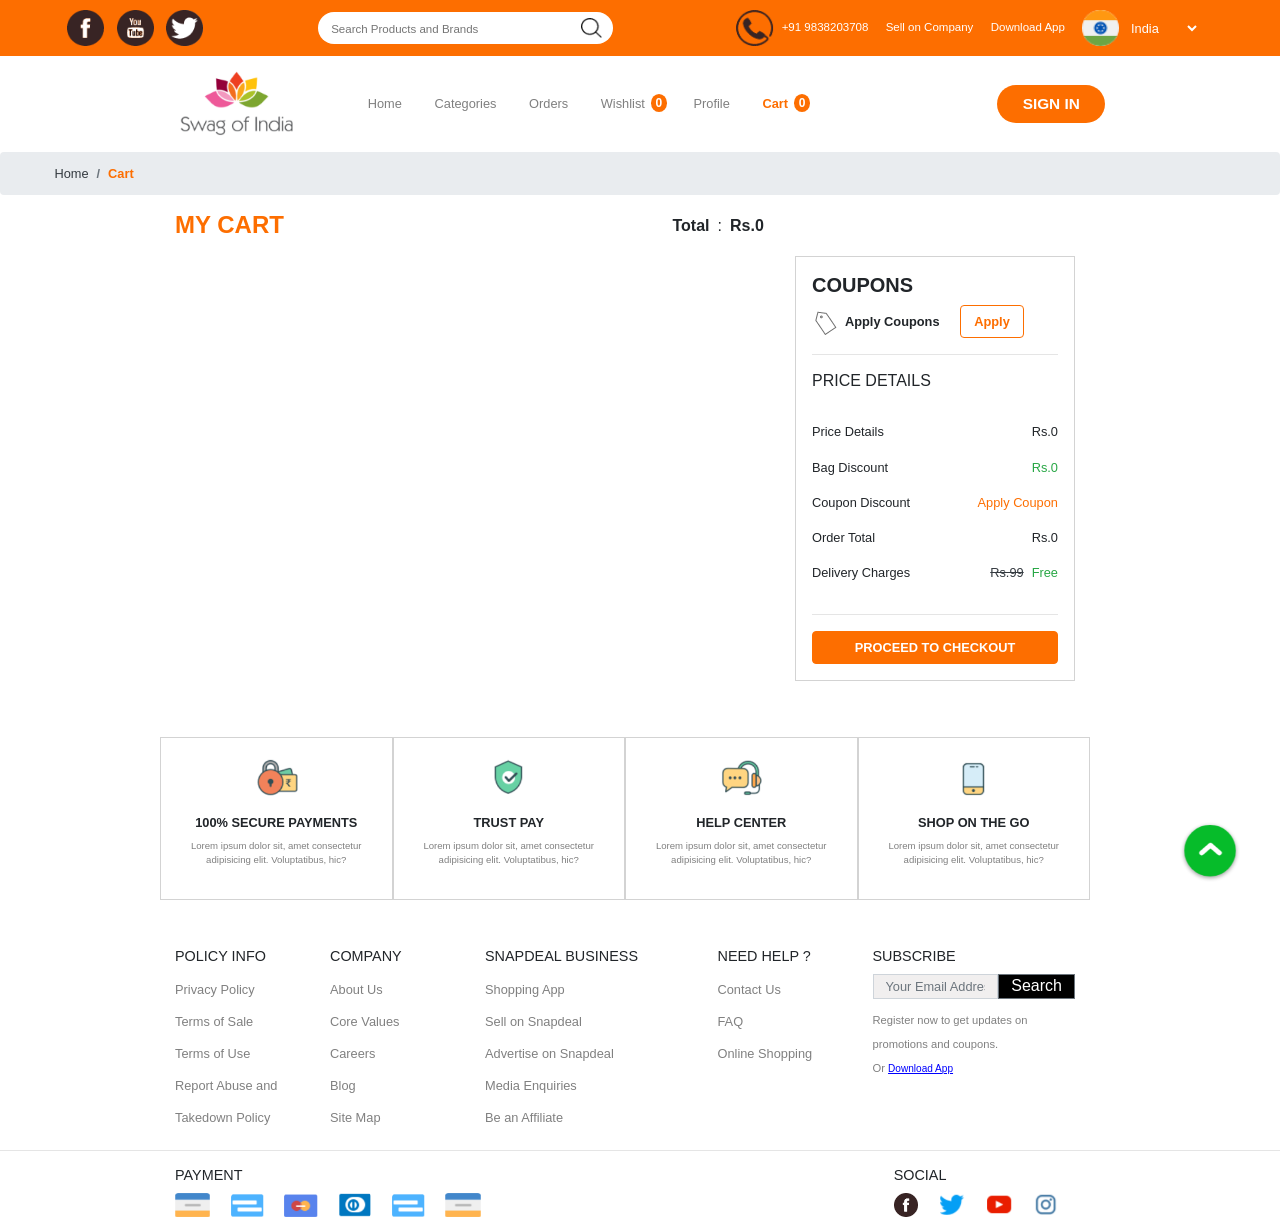
==== commit e54dd7f5: "Add files via upload" ====
--- a/Cart-page.html
+++ b/Cart-page.html
@@ -220,181 +220,6 @@
                     <div class="cart-items-area" id="cart-items-area">
 
                     </div>
-                    <!-- <div class="cart-items-holder">
-                        <div class='pdt-container'>
-                            <img class='img-sweater' src="Images/product3.png" alt="Sweater Image">
-                            <div class="pdt-text w-100">
-                                <div class="text1">
-                                    <h6>Indus Valley Premium <br> Sweaters</h6>
-                                    <p class="mb-0 text-secondary">Color : Multicolor</p>
-                                    <p class="mb-0 text-secondary">Seller : Indus Valley & Co</p>
-                                    <div class="forms mt-xl-3 mt-lg-3 mt-md-2 mt-sm-2 d-flex justify-content-start align-items-start">
-                                        <div class="form-group">
-                                            <label class='mr-2' for="exampleFormControlSelect2"></label>
-                                            <select class="form-control" id="exampleFormControlSelect2">
-                                                <option>Size : Onesize</option>
-                                                <option>S</option>
-                                                <option>M</option>
-                                                <option>L</option>
-                                                <option>XL</option>
-                                                <option>XXL</option>
-                                            </select>
-                                        </div>
-                                        <div class="form-group2 ml-3">
-                                            <label class='mr-2' for="exampleFormControlSelect2"></label>
-                                            <select class="form-control" id="exampleFormControlSelect2">
-                                                <option>QTY : 1</option>
-                                                <option>1</option>
-                                                <option>2</option>
-                                                <option>3</option>
-                                                <option>4</option>
-                                            </select>
-                                        </div>
-                                    </div>
-                                </div>
-                                <div class="text2">
-                                    <p class='pricing mb-0'><strong>Rs 1099.0</strong> <del>Rs 2748.0</del><span
-                                        class="offer font-weight-bold ml-1">(60%Off)</span></p>
-                                        <small class="text-secondary">Delivery in 4 - 6 days</small>
-                                </div>
-                            </div>
-                        </div>
-                        <div class="options">
-                            <a class="ml-3 mr-3 text-dark font-weight-bold" href="#">REMOVE</a> | <a class="ml-3 mr-3 text-dark font-weight-bold" href="#">ADD TO WISHLIST</a>
-                        </div>
-                    </div>
-                    <br>
-                    <div class="cart-items-holder">
-                        <div class='pdt-container'>
-                            <img class='img-sweater' src="Images/product3.png" alt="Sweater Image">
-                            <div class="pdt-text w-100">
-                                <div class="text1">
-                                    <h6>Indus Valley Premium <br> Sweaters</h6>
-                                    <p class="mb-0 text-secondary">Color : Multicolor</p>
-                                    <p class="mb-0 text-secondary">Seller : Indus Valley & Co</p>
-                                    <div class="forms mt-xl-3 mt-lg-3 mt-md-2 mt-sm-2 d-flex justify-content-start align-items-start">
-                                        <div class="form-group">
-                                            <label class='mr-2' for="exampleFormControlSelect2"></label>
-                                            <select class="form-control" id="exampleFormControlSelect2">
-                                                <option>Size : Onesize</option>
-                                                <option>S</option>
-                                                <option>M</option>
-                                                <option>L</option>
-                                                <option>XL</option>
-                                                <option>XXL</option>
-                                            </select>
-                                        </div>
-                                        <div class="form-group2 ml-3">
-                                            <label class='mr-2' for="exampleFormControlSelect2"></label>
-                                            <select class="form-control" id="exampleFormControlSelect2">
-                                                <option>QTY : 1</option>
-                                                <option>1</option>
-                                                <option>2</option>
-                                                <option>3</option>
-                                                <option>4</option>
-                                            </select>
-                                        </div>
-                                    </div>
-                                </div>
-                                <div class="text2">
-                                    <p class='pricing mb-0'><strong>Rs 1099.0</strong> <del>Rs 2748.0</del><span
-                                        class="offer font-weight-bold ml-1">(60%Off)</span></p>
-                                        <small class="text-secondary">Delivery in 4 - 6 days</small>
-                                </div>
-                            </div>
-                        </div>
-                        <div class="options">
-                            <a class="ml-3 mr-3 text-dark font-weight-bold" href="#">REMOVE</a> | <a class="ml-3 mr-3 text-dark font-weight-bold" href="#">ADD TO WISHLIST</a>
-                        </div>
-                    </div>
-                    <br>
-                    <div class="cart-items-holder">
-                        <div class='pdt-container'>
-                            <img class='img-sweater' src="Images/product3.png" alt="Sweater Image">
-                            <div class="pdt-text w-100">
-                                <div class="text1">
-                                    <h6>Indus Valley Premium <br> Sweaters</h6>
-                                    <p class="mb-0 text-secondary">Color : Multicolor</p>
-                                    <p class="mb-0 text-secondary">Seller : Indus Valley & Co</p>
-                                    <div class="forms mt-xl-3 mt-lg-3 mt-md-2 mt-sm-2 d-flex justify-content-start align-items-start">
-                                        <div class="form-group">
-                                            <label class='mr-2' for="exampleFormControlSelect2"></label>
-                                            <select class="form-control" id="exampleFormControlSelect2">
-                                                <option>Size : Onesize</option>
-                                                <option>S</option>
-                                                <option>M</option>
-                                                <option>L</option>
-                                                <option>XL</option>
-                                                <option>XXL</option>
-                                            </select>
-                                        </div>
-                                        <div class="form-group2 ml-3">
-                                            <label class='mr-2' for="exampleFormControlSelect2"></label>
-                                            <select class="form-control" id="exampleFormControlSelect2">
-                                                <option>QTY : 1</option>
-                                                <option>1</option>
-                                                <option>2</option>
-                                                <option>3</option>
-                                                <option>4</option>
-                                            </select>
-                                        </div>
-                                    </div>
-                                </div>
-                                <div class="text2">
-                                    <p class='pricing mb-0'><strong>Rs 1099.0</strong> <del>Rs 2748.0</del><span
-                                        class="offer font-weight-bold ml-1">(60%Off)</span></p>
-                                        <small class="text-secondary">Delivery in 4 - 6 days</small>
-                                </div>
-                            </div>
-                        </div>
-                        <div class="options">
-                            <a class="ml-3 mr-3 text-dark font-weight-bold" href="#">REMOVE</a> | <a class="ml-3 mr-3 text-dark font-weight-bold" href="#">ADD TO WISHLIST</a>
-                        </div>
-                    </div>
-                    <br>
-                    <div class="cart-items-holder">
-                        <div class='pdt-container'>
-                            <img class='img-sweater' src="Images/product3.png" alt="Sweater Image">
-                            <div class="pdt-text w-100">
-                                <div class="text1">
-                                    <h6>Indus Valley Premium <br> Sweaters</h6>
-                                    <p class="mb-0 text-secondary">Color : Multicolor</p>
-                                    <p class="mb-0 text-secondary">Seller : Indus Valley & Co</p>
-                                    <div class="forms mt-xl-3 mt-lg-3 mt-md-2 mt-sm-2 d-flex justify-content-start align-items-start">
-                                        <div class="form-group">
-                                            <label class='mr-2' for="exampleFormControlSelect2"></label>
-                                            <select class="form-control" id="exampleFormControlSelect2">
-                                                <option>Size : Onesize</option>
-                                                <option>S</option>
-                                                <option>M</option>
-                                                <option>L</option>
-                                                <option>XL</option>
-                                                <option>XXL</option>
-                                            </select>
-                                        </div>
-                                        <div class="form-group2 ml-3">
-                                            <label class='mr-2' for="exampleFormControlSelect2"></label>
-                                            <select class="form-control" id="exampleFormControlSelect2">
-                                                <option>QTY : 1</option>
-                                                <option>1</option>
-                                                <option>2</option>
-                                                <option>3</option>
-                                                <option>4</option>
-                                            </select>
-                                        </div>
-                                    </div>
-                                </div>
-                                <div class="text2">
-                                    <p class='pricing mb-0'><strong>Rs 1099.0</strong> <del>Rs 2748.0</del><span
-                                        class="offer font-weight-bold ml-1">(60%Off)</span></p>
-                                        <small class="text-secondary">Delivery in 4 - 6 days</small>
-                                </div>
-                            </div>
-                        </div>
-                        <div class="options">
-                            <a class="ml-3 mr-3 text-dark font-weight-bold" href="#">REMOVE</a> | <a class="ml-3 mr-3 text-dark font-weight-bold" href="#">ADD TO WISHLIST</a>
-                        </div>
-                    </div> -->
                 </div>
                 <div class="column2 col ml-xl-0 ml-sm-2 mb-2 col-xl-4 col-lg-12 col-md-12 col-sm-12">
                     <div class="billing-section">
@@ -433,28 +258,6 @@
         </div>
     </section>
 
-
-
-
-
-
-
-
-
-
-
-
-
-
-
-
-
-
-
-
-
-
-
     <!-- Start of Payment and Help -->
 
     <section class='payment-help mt-5' aria-label='payments and help section'>
@@ -483,8 +286,6 @@
             </div>
         </div>
     </section>
-
-
     <!-- End of Payments and Help -->
 
     <!-- Start of Footer -->
--- a/css/style.css
+++ b/css/style.css
@@ -0,0 +1,7877 @@
+@import url('https://fonts.googleapis.com/css2?family=Montserrat:wght@100;400;600&display=swap');
+@import url('https://fonts.googleapis.com/css2?family=Marck+Script&display=swap');
+
+* {
+    margin: 0;
+    padding: 0;
+    box-sizing: border-box;
+    max-width: 100%;
+}
+
+/* START OF TOP HEADER DECOR */
+.top-header {
+    display: flex;
+    justify-content: space-around;
+    align-items: center;
+    max-width: 100vw;
+    height: 4em;
+    background-color: #FD6E00;
+    font-family: 'Montserrat', sans-serif;
+}
+
+.social-img-holder {
+    display: flex;
+    margin-left: 1em;
+}
+
+.social-img-holder img {
+    margin-right: 1vw;
+    width: auto;
+    height: 2.3em;
+}
+
+.search-box {
+    display: flex;
+    align-items: center;
+    justify-content: center;
+}
+
+.search-box input {
+    width: 25vw;
+    height: 3em;
+    border-radius: 2em;
+    border-style: none;
+    padding: 1em;
+    font-size: 0.8vw;
+}
+
+.search-box input::placeholder{
+    font-size: 0.9vw;
+}
+
+.search-box img {
+    position: relative;
+    left: -2.0em;
+    width: auto;
+    height: 1.3em;
+    cursor: pointer;
+}
+
+.information-tab {
+    display: flex;
+    justify-content: center;
+    align-items: center;
+}
+
+.information-tab #call-icon {
+    width: auto;
+    height: 2.3em;
+}
+
+.information-tab * {
+    margin-right: 1em;
+}
+
+.information-tab a {
+    text-decoration: none;
+    color: white;
+    margin-right: 1.5em;
+    font-size: 0.8vw;
+    cursor: pointer;
+}
+
+.information-tab select {
+    border-style: none;
+    background-color: #FD6E00;
+    color: white;
+    cursor: pointer;
+}
+
+.information-tab #flag-icon {
+    width: auto;
+    height: 2.3em;
+    margin-right: 0.5em;
+}
+
+.information-tab select {
+    font-size: 0.8em;
+}
+
+@media screen and (min-width:1200px) {
+    .top-header {
+        height: 3.5em;
+    }
+
+    .information-tab #call-icon {
+        width: auto;
+        height: 2.3em;
+        margin-right: 0.5em;
+    }
+
+    .information-tab #flag-icon {
+        width: auto;
+        height: 2.3em;
+    }
+
+    .information-tab a {
+        font-size: 0.9vw;
+    }
+
+    .information-tab select {
+        font-size: 0.8em;
+    }
+
+    .search-box input {
+        width: 23em;
+        height: 2.5em;
+    }
+
+    .search-box input {
+        font-size: 1vw;
+    }
+}
+
+@media screen and (min-width:992px) and (max-width:1199px) {
+    .search-box input {
+        height: 3em;
+        font-size: 1.1vw;
+    }
+
+    .information-tab a {
+        font-size: 1.1vw;
+    }
+
+    .information-tab select {
+        font-size: 0.8em;
+    }
+}
+
+@media screen and (min-width:768px) and (max-width:991px) {
+    .social-img-holder img {
+        margin-right: 1vw;
+        width: auto;
+        height: 1.8em;
+    }
+
+    .search-box {
+        display: none;
+    }
+
+    .top-header {
+        display: flex;
+        justify-content: space-around;
+        height: 3em;
+    }
+
+    .information-tab {
+        display: flex;
+        align-items: center;
+    }
+
+    .information-tab #call-icon {
+        width: auto;
+        height: 1.8em;
+        margin-right: 0.5em;
+    }
+
+    .information-tab #flag-icon {
+        width: auto;
+        height: 1.8em;
+    }
+
+    .information-tab a {
+        font-size: 1.3vw;
+    }
+
+    .information-tab select {
+        font-size: 0.8em;
+    }
+}
+
+@media screen and (min-width:576px) and (max-width:767px) {
+    .information-tab a {
+        font-size: 1.4vw;
+    }
+
+    .social-img-holder img {
+        margin-right: 1vw;
+        width: auto;
+        height: 1.6em;
+    }
+
+    .information-tab #call-icon {
+        width: auto;
+        height: 1.6em;
+        margin-right: 0.5em;
+    }
+
+    .information-tab #flag-icon {
+        width: auto;
+        height: 1.6em;
+    }
+
+    .search-box {
+        display: none;
+    }
+
+    .information-tab select {
+        font-size: 0.7em;
+    }
+
+    #navbarTogglerDemo02 ul li a {
+        font-size: 0.8em;
+    }
+
+    .top-header {
+        height: 3em;
+    }
+}
+
+@media screen and (min-width:460px) and (max-width:576px) {
+    .top-header {
+        height: 3em;
+    }
+
+    .social-img-holder {
+        display: none;
+    }
+
+    .search-box {
+        display: none;
+    }
+
+    .information-tab a {
+        font-size: 1.8vw;
+    }
+
+    .information-tab #call-icon {
+        width: auto;
+        height: 1.5em;
+        margin-right: 0.5em;
+    }
+
+    .information-tab #flag-icon {
+        width: auto;
+        height: 1.5em;
+    }
+
+    .information-tab select {
+        width: 5em;
+        font-size: 0.7em;
+    }
+}
+
+@media screen and (min-width:376px) and (max-width:459px) {
+    .information-tab a {
+        font-size: 2.2vw;
+    }
+
+    .social-img-holder {
+        display: none;
+    }
+
+    .search-box {
+        display: none;
+    }
+
+    .information-tab #call-icon {
+        width: auto;
+        height: 1.2em;
+        margin-right: 0.3em;
+    }
+
+    .information-tab #flag-icon {
+        width: auto;
+        height: 1.2em;
+    }
+
+    .information-tab select {
+        width: 5em;
+    }
+}
+
+@media screen and (max-width:375px) {
+    .information-tab a {
+        font-size: 2vw;
+    }
+
+    .social-img-holder {
+        display: none;
+    }
+
+    .search-box {
+        display: none;
+    }
+
+    .information-tab #call-icon {
+        width: auto;
+        height: 1em;
+        margin-right: 0.3em;
+    }
+
+    .information-tab #flag-icon {
+        width: auto;
+        height: 1em;
+    }
+
+    .information-tab select {
+        width: 5em;
+        font-size: 2.5vw;
+    }
+}
+
+/* END OF TOP HEADER DECOR */
+
+
+
+/* START OF BOTTOM HEADER DECOR */
+#bottom-header-navbar .container-fluid {
+    width: 75vw;
+}
+
+.dropbtn {
+    background-color: #4CAF50;
+    color: white;
+    padding: 16px;
+    font-size: 16px;
+    border: none;
+}
+
+.dropdown {
+    position: relative;
+    display: inline-block;
+}
+
+.dropdown-content {
+    display: none;
+    position: absolute;
+    background-color: #ffffff;
+    min-width: 90px;
+    box-shadow: 0px 8px 16px 0px rgba(0,0,0,0.2);
+    z-index: 1;
+    border-top: 2px solid #FD6E00;
+}
+
+.dropdown-content::before{
+    content: url("../Images/orange-arrow.png");
+    position: absolute;
+    bottom: 7.8em;
+    right: 2em;
+}
+
+.dropbtn2 {
+    background-color: #4CAF50;
+    color: white;
+    padding: 16px;
+    font-size: 16px;
+    border: none;
+}
+
+.dropdown2 {
+    position: relative;
+    display: inline-block;
+}
+
+.dropdown-content2 {
+    display: none;
+    position: absolute;
+    background-color: #ffffff;
+    min-width: 90px;
+    box-shadow: 0px 8px 16px 0px rgba(0,0,0,0.2);
+    z-index: 1;
+    border-top: 2px solid #FD6E00;
+    right: 0.1em;
+}
+
+.dropdown-content2::before{
+    content: url("../Images/orange-arrow.png");
+    position: absolute;
+    bottom: 11.3em;
+    right: 2em;
+}
+
+.dropdown-content a {
+    color: grey;
+    padding: 12px 16px;
+    text-decoration: none;
+    display: block;
+    font-size: 0.8em;
+}
+.dropdown-content2 a {
+    color: grey;
+    padding: 12px 16px;
+    text-decoration: none;
+    display: block;
+    font-size: 0.8em;
+}
+  
+  
+.dropdown-content a:hover {background-color: rgb(255, 255, 255); color: #FD6E00; text-decoration: none;}
+
+.dropdown:hover .dropdown-content {display: block;}
+
+.dropdown:hover .dropbtn {background-color: #3e8e41;}
+
+
+.dropdown-content2 a:hover {background-color: rgb(255, 255, 255); color: #FD6E00; text-decoration: none;}
+
+.dropdown2:hover .dropdown-content2 {display: block;}
+
+.dropdown2:hover .dropbtn2 {background-color: #3e8e41;}
+
+
+.navbar-brand #logo_img {
+    width: auto;
+    height: 3.5em;
+}
+
+#signin {
+    width: 7em;
+    height: 2.5em;
+    border-radius: 2em;
+    background-color: #FD6E00;
+    color: white;
+    font-weight: bold;
+    font-size: 1.2vw;
+    outline: none;
+}
+
+#signin:hover {
+    background-color: white;
+    border: 1px solid #FD6E00;
+    color: #FD6E00;
+}
+
+.navbar-nav .nav-link {
+    color: grey;
+    font-size: 1vw;
+    margin-right: 1.3em;
+}
+
+.navbar-nav .nav-link:hover {
+    color: #FD6E00 !important;
+}
+
+.notification {
+    position: relative;
+    display: inline-block;
+}
+
+.notification .badge {
+    position: absolute;
+    bottom: 0.8em;
+    right: 0.2em;
+    border-radius: 50%;
+    background: #FD6E00;
+    color: white;
+}
+
+.wishlist{
+    position: relative;
+    display: inline-block;
+}
+
+.wishlist .badge {
+    position: absolute;
+    bottom: 0.8em;
+    right: 0.2em;
+    border-radius: 50%;
+    background: #FD6E00;
+    color: white;
+}
+
+.active {
+    color: #FD6E00 !important;
+    font-weight: bold !important;
+}
+
+.sticky-bar-wrapper {
+    overflow:visible;
+    height: auto;
+}
+
+.sticky-shadow {
+    box-shadow: 0 10px 15px rgba(25, 25, 25, 0.1);
+}
+
+.sticky {
+    position: fixed;
+    top: 0;
+    width: 100vw;
+    z-index: 1000;
+}
+
+#carousel-slider {
+    width: 75vw;
+    margin: 0 auto;
+}
+
+.carousel-inner {
+    position: relative;
+}
+
+.carousel-item img {
+    width: 100%;
+    height: auto;
+}
+
+.carousel-slider-text {
+    position: absolute;
+    left: 34vw;
+    bottom: 6vw;
+}
+
+.carousel-slider-text p:first-child {
+    font-family: 'Marck Script', cursive;
+    font-size: 2.1vw;
+    margin-bottom: 0;
+}
+
+.carousel-slider-text h2 {
+    color: white;
+    font-size: 4.5vw;
+    font-family: 'Times New Roman', Times, serif;
+    margin-bottom: 0;
+}
+
+.carousel-slider-text p {
+    font-size: 2vw;
+    color: #B4F146;
+    font-family: 'Montserrat', sans-serif;
+    margin-bottom: 0.3em;
+}
+
+.carousel-slider-text button {
+    background-color: #FD6E00;
+    color: white;
+    border-radius: 1.4vw;
+    width: 8em;
+    height: 2.7em;
+    border-style: none;
+    border-radius: 2em;
+    font-size: 1.1vw;
+    margin-top: 0em;
+    cursor: pointer;
+    box-shadow: 0 4px 8px 0 rgba(1, 1, 1, 0.2);
+    font-weight: bolder;
+}
+
+.carousel-slider-text button:hover {
+    background-color: transparent;
+    border: 1px solid white;
+    color: white;
+}
+
+/* MODAL STYLING */
+
+.modal-header img{
+    width: auto;
+    height: 5em;
+}
+
+.required {
+    color: #FD6E00;
+}
+
+.btn-orange {
+    background-color: #FD6E00 !important;
+    color: white !important;
+    font-weight: bold !important;
+}
+
+.btn-orange:hover {
+    background-color: white !important;
+    color: #FD6E00 !important;
+    border: 1px solid #FD6E00 !important;
+}
+
+
+.tab-pane .btn-default2 {
+    background-color: white;
+    color: gray;
+    border: 1px solid #FD6E00;
+    font-weight: bold;
+    font-size: 0.8em;
+}
+
+.btn-default2:hover {
+    background-color: rgb(216, 214, 214);
+    color: white;
+    border: 1px solid white;
+}
+
+#myTabContent form label {
+    color: grey;
+    font-weight: normal;
+}
+
+.modal-footer a {
+    font-family: 'Trebuchet MS';
+    font-weight: bold;
+    border-radius: 0.5em;
+    width: 8em;
+}
+
+.bi::before {
+    margin-right: 0.5em;
+}
+
+.modal-footer span:first-child {
+    font-weight: bold;
+    font-size: 0.8em;
+    margin-bottom: 2em;
+
+}
+
+.modal-social-btn {
+    width: 100rem;
+    display: flex;
+    justify-content: space-evenly;
+}
+
+.modal-body .nav-link {
+    color: rgb(95, 94, 94);
+    font-weight: bold;
+    background-color: rgb(241, 238, 238);
+}
+
+@media screen and (min-width:992px) and (max-width:1200px) {
+    .navbar-nav .nav-link {
+        font-size: 1.2vw;
+        margin-right: 1.2em;
+    }
+}
+
+@media screen and (min-width:768px) and (max-width: 991px) {
+    .bottom-header .dropdown .dropdown-content, .bottom-header .dropdown2 .dropdown-content2 {
+        display: none;
+    }
+
+    #bottom-header-navbar .container-fluid {
+        width: 75vw;
+    }
+
+    .navbar-brand #logo_img {
+        width: auto;
+        height: 3.5em;
+    }
+
+    #search-box-hidden::placeholder {
+        font-size: 0.8em;
+    }
+
+    #search-box-container {
+        width: 19em;
+        height: auto;
+        border-radius: 1em;
+    }
+
+    #search-box-hidden {
+        border-radius: 1em;
+    }
+
+    #basic-addon1 {
+        position: relative;
+        right: 2em;
+        top: 0.3em;
+    }
+
+    #navbarTogglerDemo02 .nav-link {
+        font-size: 0.8em;
+    }
+
+    .navbar-nav .nav-link:hover {
+        color: #FD6E00 !important;
+        border: none !important;
+    }
+
+    #signin {
+        width: 100vw;
+        height: 3.5em;
+        font-size: 0.6em;
+        border-radius: 0;
+    }
+
+    .carousel-slider-text {
+        position: absolute;
+        left: 34vw;
+        bottom: 5vw;
+    }
+
+    .carousel-slider-text p:first-child {
+        font-family: 'Marck Script', cursive;
+        font-size: 2.3vw;
+        margin-bottom: 0;
+    }
+
+    .carousel-slider-text p {
+        font-size: 2.5vw;
+        color: #B4F146;
+        font-family: 'Montserrat', sans-serif;
+    }
+
+    .carousel-slider-text h2 {
+        color: white;
+        font-size: 5vw;
+        font-family: 'Times New Roman', Times, serif;
+        margin-bottom: 0;
+    }
+}
+
+@media screen and (min-width:576px) and (max-width: 767px) {
+    .bottom-header .dropdown .dropdown-content, .bottom-header .dropdown2 .dropdown-content2 {
+        display: none;
+    }
+    
+    .navbar-brand #logo_img {
+        width: auto;
+        height: 2.7em;
+    }
+
+    #basic-addon1 {
+        position: relative;
+        right: 2em;
+        top: 0.2em;
+    }
+
+    #basic-addon1 {
+        position: relative;
+        right: 2em;
+        top: 0.2em;
+    }
+
+    #basic-addon1 img {
+        width: auto;
+        height: 1.1em;
+    }
+
+    #search-box-hidden::placeholder {
+        font-size: 0.8em;
+    }
+
+    #search-box-hidden {
+        height: 2em;
+        border-radius: 1em;
+    }
+
+    #signin {
+        width: 100vw;
+        height: 3.5em;
+        font-size: 0.6em;
+        border-radius: 0;
+    }
+
+    #search-box-container {
+        width: 15em;
+        height: auto;
+        border-radius: 1em;
+    }
+
+    .navbar-toggler {
+        transform: scale(0.9, 0.9);
+    }
+
+    .carousel-slider-text {
+        position: absolute;
+        left: 34vw;
+        bottom: 3vw;
+    }
+
+    .carousel-slider-text p:first-child {
+        font-family: 'Marck Script', cursive;
+        font-size: 2vw;
+        margin-bottom: 0;
+    }
+
+    .carousel-slider-text p {
+        font-size: 2.3vw;
+        color: #B4F146;
+        font-family: 'Montserrat', sans-serif;
+        margin-bottom: 0;
+    }
+
+    .carousel-slider-text h2 {
+        color: white;
+        font-size: 5vw;
+        font-family: 'Times New Roman', Times, serif;
+        margin-bottom: 0;
+    }
+}
+
+@media screen and (min-width:461px) and (max-width:575px) {
+    .bottom-header .dropdown .dropdown-content, .bottom-header .dropdown2 .dropdown-content2 {
+        display: none;
+    }
+    
+    #bottom-header-navbar .container-fluid {
+        width: 100vw;
+    }
+
+    .navbar-brand #logo_img {
+        width: auto;
+        height: 2.6em;
+    }
+
+    #basic-addon1 {
+        position: relative;
+        right: 1.5em;
+        top: 0.1em;
+    }
+
+    #basic-addon1 img {
+        width: auto;
+        height: 1em;
+    }
+
+    #search-box-hidden::placeholder {
+        font-size: 0.7em;
+    }
+
+    #search-box-hidden {
+        height: 1.9em;
+        border-radius: 1em;
+    }
+
+    #search-box-container {
+        width: 16em;
+        height: auto;
+        border-radius: 1em;
+    }
+
+    #signin {
+        width: 100vw;
+        height: 3.5em;
+        font-size: 0.7em;
+        border-radius: 0;
+    }
+
+    .navbar-toggler {
+        transform: scale(0.8, 0.8);
+    }
+
+    #navbarTogglerDemo02 .nav-link {
+        font-size: 0.7em;
+    }
+
+    .toggle {
+        float: right;
+    }
+
+    #carousel-slider {
+        width: 90vw;
+        margin: 0 auto;
+    }
+
+    .carousel-slider-text {
+        position: absolute;
+        left: 34vw;
+        bottom: 6vw;
+    }
+
+    .carousel-slider-text p:first-child {
+        font-size: 2.7vw;
+    }
+
+    .carousel-slider-text h2 {
+        font-size: 6vw;
+    }
+
+    .carousel-slider-text p {
+        font-size: 2.5vw;
+    }
+
+    .carousel-slider-text button {
+        width: 8em;
+        height: 2.7em;
+        font-size: 1.8vw;
+    }
+}
+
+@media screen and (min-width:376px) and (max-width:460px) {
+    .bottom-header .dropdown .dropdown-content, .bottom-header .dropdown2 .dropdown-content2 {
+        display: none;
+    }
+
+    #bottom-header-navbar .container-fluid {
+        width: 100vw;
+    }
+
+    .navbar-brand #logo_img {
+        width: auto;
+        height: 2.3em;
+    }
+
+    #basic-addon1 {
+        position: relative;
+        right: 1.5em;
+        top: 0.05em;
+    }
+
+    #basic-addon1 img {
+        width: auto;
+        height: 1em;
+    }
+
+    #search-box-hidden::placeholder {
+        font-size: 0.75em;
+    }
+
+    #search-box-hidden {
+        height: 1.8em;
+        border-radius: 1em;
+    }
+
+    #signin {
+        width: 100vw;
+        height: 3.5em;
+        font-size: 0.6em;
+        border-radius: 0;
+    }
+
+    #search-box-container {
+        width: 14em;
+        height: auto;
+        border-radius: 1em;
+    }
+
+    .navbar-toggler {
+        transform: scale(0.7, 0.7);
+    }
+
+    #navbarTogglerDemo02 .nav-link {
+        font-size: 0.7em;
+    }
+
+    .toggle {
+        float: right;
+    }
+
+    #carousel-slider {
+        width: 90vw;
+        margin: 0 auto;
+    }
+
+    .carousel-slider-text {
+        position: absolute;
+        left: 34vw;
+        bottom: 6vw;
+    }
+
+    .carousel-slider-text p:first-child {
+        font-size: 2.7vw;
+    }
+
+    .carousel-slider-text h2 {
+        font-size: 6vw;
+    }
+
+    .carousel-slider-text p {
+        font-size: 2.5vw;
+    }
+
+    .carousel-slider-text button {
+        width: 8em;
+        height: 2.7em;
+        font-size: 1.8vw;
+    }
+}
+
+@media screen and (max-width:375px) {
+    #bottom-header-navbar .container-fluid {
+        width: 100vw;
+    }
+
+    .navbar-brand #logo_img {
+        width: auto;
+        height: 2.3em;
+    }
+
+    #basic-addon1 {
+        position: relative;
+        right: 1.5em;
+        top: 0.05em;
+    }
+
+    #basic-addon1 img {
+        width: auto;
+        height: 0.8em;
+    }
+
+    #search-box-hidden::placeholder {
+        font-size: 0.55em;
+    }
+
+    #search-box-hidden {
+        height: 1.8em;
+        border-radius: 1em;
+    }
+
+    #signin {
+        width: 100vw;
+        height: 3.5em;
+        font-size: 0.6em;
+        border-radius: 0;
+    }
+
+    #search-box-container {
+        width: 11em;
+        height: auto;
+        border-radius: 1em;
+    }
+
+    .navbar-toggler {
+        transform: scale(0.7, 0.7);
+    }
+
+    #navbarTogglerDemo02 .nav-link {
+        font-size: 0.7em;
+    }
+
+    .toggle {
+        float: right;
+    }
+
+    #toggle-btn {
+        transform: scale(0.4, 0.4);
+    }
+    #carousel-slider {
+        width: 90vw;
+        margin: 0 auto;
+    }
+
+    .carousel-slider-text {
+        position: absolute;
+        left: 34vw;
+        bottom: 6vw;
+    }
+
+    .carousel-slider-text p:first-child {
+        font-size: 2.7vw;
+    }
+
+    .carousel-slider-text h2 {
+        font-size: 6vw;
+    }
+
+    .carousel-slider-text p {
+        font-size: 2.5vw;
+    }
+
+    .carousel-slider-text button {
+        width: 8em;
+        height: 2.7em;
+        font-size: 1.8vw;
+    }
+}
+
+/* END OF BOTTOM HEADER DECOR */
+
+
+
+/* BACK TO TOP BUTTON DECOR */
+.back-to-top-btn {
+    float: right;
+    position: fixed;
+    right: 3vw;
+    bottom: 1em;
+    height: auto;
+    visibility: hidden;
+    z-index: 1000;
+}
+
+.back-to-top-btn img {
+    width: 5vw;
+}
+
+@media screen and (max-width:768px) {
+    .back-to-top-btn img {
+        width: 8vw;
+    }
+}
+
+@media screen and (max-width:576px) {
+    .back-to-top-btn img {
+        width: 9vw;
+    }
+}
+
+@media screen and (max-width:460px) {
+    .back-to-top-btn img {
+        width: 10vw;
+    }
+}
+
+
+
+
+/* START OF CATEGORIES DECOR */
+#categories h1 {
+    font-size: 2vw;
+    font-weight: 100;
+    margin-bottom: 2vw;
+}
+
+.text-box {
+    position: absolute;
+    left: 11.5em;
+    bottom: 4.5em;
+    text-align: center;
+}
+
+.text-box h2 {
+    font-size: 1.1em;
+    margin-bottom: 0.2em;
+}
+
+.text-box button {
+    width: 8em;
+    height: 2.5em;
+    border-radius: 2em;
+    background-color: #FD6E00;
+    color: white;
+    font-weight: bold;
+    font-size: 1vw;
+    border: none;
+}
+
+.text-box button:hover {
+    background-color: white;
+    border: 1px solid #FD6E00;
+    color: #FD6E00;
+}
+
+@media screen and (min-width:1200px) and (max-width:1400px) {
+    .text-box {
+        position: absolute;
+        left: 10.5em;
+        bottom: 4.5em;
+        text-align: center;
+    }
+
+    .text-box h2 {
+        font-size: 1em;
+        margin-bottom: 0.2em;
+    }
+}
+
+@media screen and (min-width:992px) and (max-width:1199px) {
+    .text-box {
+        position: absolute;
+        left: 7.5em;
+        bottom: 3.5em;
+        text-align: center;
+    }
+
+    .text-box h2 {
+        font-size: 1em;
+        margin-bottom: 0.2em;
+    }
+}
+
+@media screen and (min-width:834px) and (max-width:991px) {
+    .text-box {
+        position: absolute;
+        left: 11em;
+        bottom: 5em;
+        text-align: center;
+    }
+
+    .text-box h2 {
+        font-size: 2vw;
+        margin-bottom: 0.2em;
+    }
+}
+
+@media screen and (min-width:768px) and (max-width:833px) {
+    .text-box {
+        position: absolute;
+        left: 9em;
+        bottom: 4em;
+        text-align: center;
+    }
+
+    .text-box h2 {
+        font-size: 2vw;
+        margin-bottom: 0.2em;
+    }
+}
+
+@media screen and (min-width:621px) and (max-width:767px) {
+    #categories h1 {
+        font-size: 3vw;
+        font-weight: 100;
+        margin-bottom: 2vw;
+        text-align: center;
+    }
+
+    .text-box {
+        position: absolute;
+        left: 8.5em;
+        bottom: 4em;
+        text-align: center;
+    }
+
+    .text-box h2 {
+        font-size: 2vw;
+        margin-bottom: 0.2em
+    }
+
+    .text-box button {
+        width: 8em;
+        height: 2.6em;
+        font-size: 1.2vw;
+    }
+}
+
+@media screen and (min-width:576px) and (max-width:620px) {
+    #categories h1 {
+        font-size: 3vw;
+        font-weight: 100;
+        margin-bottom: 2vw;
+        text-align: center;
+    }
+
+    .text-box {
+        position: absolute;
+        left: 6.5em;
+        bottom: 2.5em;
+        text-align: center;
+    }
+
+    .text-box h2 {
+        font-size: 2vw;
+        margin-bottom: 0.2em
+    }
+
+    .text-box button {
+        width: 8em;
+        height: 2.6em;
+        font-size: 1.2vw;
+    }
+}
+
+@media screen and (min-width:460px) and (max-width:575px) {
+    #categories h1 {
+        font-size: 3.2vw;
+        font-weight: 100;
+        margin-bottom: 2vw;
+        text-align: center;
+    }
+
+    #categories .row {
+        display: grid;
+        grid-template-columns: 1fr;
+        gap: 10px;
+    }
+
+    #categories .col {
+        grid-column: 1/12;
+        width: 17em;
+        height: auto;
+        display: flex;
+        justify-self: center;
+        align-self: center;
+    }
+
+    .text-box1 {
+        position: absolute;
+        left: 9em;
+        bottom: 4em;
+        text-align: center;
+    }
+
+    .text-box2 {
+        position: absolute;
+        left: 8em;
+        bottom: 4em;
+        text-align: center;
+    }
+
+    .text-box3 {
+        position: absolute;
+        left: 9em;
+        bottom: 4em;
+        text-align: center;
+    }
+
+    .text-box h2 {
+        font-size: 1em;
+    }
+
+    .text-box button {
+        width: 8em;
+        height: 2.6em;
+        font-size: 1.7vw;
+    }
+}
+
+@media screen and (min-width:375px) and (max-width:459px) {
+
+    #categories h1 {
+        font-size: 4vw;
+        text-align: center;
+    }
+
+    #categories .row {
+        display: grid;
+        grid-template-columns: 1fr;
+        gap: 10px;
+    }
+
+    #categories .col {
+        grid-column: 1/12;
+        width: 17em;
+        height: auto;
+        display: flex;
+        justify-self: center;
+        align-self: center;
+    }
+
+    .text-box1 {
+        position: absolute;
+        left: 9em;
+        bottom: 4em;
+        text-align: center;
+    }
+
+    .text-box2 {
+        position: absolute;
+        left: 8.5em;
+        bottom: 4em;
+        text-align: center;
+    }
+
+    .text-box3 {
+        position: absolute;
+        left: 9.5em;
+        bottom: 4em;
+        text-align: center;
+    }
+
+    .text-box h2 {
+        font-size: 1em;
+    }
+
+    .text-box button {
+        width: 8em;
+        height: 2.6em;
+        font-size: 2vw;
+    }
+}
+
+@media screen and (min-width:275px) and (max-width:374px) {
+    #categories h1 {
+        font-size: 5vw;
+        margin-bottom: 1em;
+    }
+}
+
+/* END OF CATEGORIES DECOR */
+
+
+
+/* START OF LATEST PRODUCTS DECOR */
+.latest-prods {
+    margin-top: 2vw;
+}
+
+.latest-prod-title-bar {
+    display: grid;
+    grid-template-columns: 1fr 1fr;
+    grid-template-rows: auto;
+    width: 75vw;
+    margin: 10vw auto 0 auto;
+    align-items: center;
+}
+
+.latest-prod-title-bar h2 {
+    grid-column: 1/2;
+    font-size: 2.1vw;
+    font-weight: lighter;
+    justify-self: start;
+}
+
+.latest-prod-title-bar ul {
+    grid-column: 2/3;
+    justify-self: end;
+    border: none !important;
+}
+
+.latest-prod-title-bar ul li a {
+    color: grey;
+    border: none !important;
+    cursor: pointer;
+}
+
+.latest-prod-title-bar ul li:hover {
+    border-bottom: 1px solid #FD6E00;
+}
+
+.latest-prods .container-fluid {
+    width: 75vw;
+    margin: 0 auto;
+    position: relative;
+}
+
+.new_tag {
+    position: absolute;
+    left: 14em;
+    top: 1.5em;
+    background-color: crimson;
+    padding: 5px 15px;
+    font-weight: bold;
+    color: white;
+    border-radius: 15px;
+
+}
+
+.container-fluid .icons {
+    position: absolute;
+    top: 7em;
+    left: 3em;
+    z-index: 100;
+}
+
+.container-fluid .icons:hover {
+    cursor: pointer;
+}
+
+.container-fluid .icons img {
+    width: auto;
+    height: 5.3em;
+}
+
+.latest-prods .container-fluid .prod-card .stars-group img {
+    width: auto;
+    height: 1.1em;
+}
+
+.card-title {
+    color: black;
+    font-size: 1.3em;
+}
+
+.card-text {
+    color: black;
+    font-size: 0.9em;
+    font-weight: normal;
+}
+
+.card-text del {
+    color: grey;
+}
+
+.offer {
+    color: #FD6E00;
+    font-weight: bolder;
+}
+
+.view-more-btn {
+    display: flex;
+    justify-content: center;
+    margin-top: 2vw;
+}
+
+.view-more-btn button {
+    background-color: #FD6E00;
+    color: white;
+    border-radius: 1.4em;
+    width: 9em;
+    height: 2.7em;
+    border-style: none;
+    font-size: 0.9em;
+    cursor: pointer;
+    box-shadow: 0 4px 8px 0 rgba(0, 0, 0, 0.2);
+    font-weight: bold;
+}
+
+.view-more-btn button:hover {
+    background-color: white;
+    color: #FD6E00;
+    border: 1px solid lightgrey;
+}
+
+
+@media screen and (min-width:992px) and (max-width:1200px) {
+    .latest-prod-title-bar ul li a {
+        font-size: 0.9em;
+    }
+
+    .prod-card .card-text {
+        color: black;
+        font-size: 1vw;
+        font-weight: normal;
+    }
+
+    .new_tag {
+        position: absolute;
+        left: 12em;
+        top: 1.5em;
+        font-size: 0.8em;
+    }
+
+    .container-fluid .icons {
+        position: absolute;
+        top: 5em;
+        left: 2em;
+        z-index: 100;
+    }
+
+    .container-fluid .icons img {
+        width: auto;
+        height: 5em;
+    }
+}
+
+@media screen and (min-width:852px) and (max-width:991px) {
+    .latest-prods .container-fluid {
+        width: 75vw;
+        margin: 0 auto;
+        position: relative;
+    }
+
+    .latest-prod-title-bar ul li a {
+        font-size: 0.9em;
+    }
+
+    .latest-prod-title-bar h2 {
+        font-size: 1.3em;
+    }
+
+    .card-text {
+        color: black;
+        font-size: 0.9em;
+        font-weight: normal;
+    }
+
+    .new_tag {
+        position: absolute;
+        left: 18em;
+        top: 2em;
+        font-size: 0.8em;
+    }
+
+    .container-fluid .icons {
+        position: absolute;
+        top: 6em;
+        left: 3.5em;
+        z-index: 100;
+    }
+
+    .container-fluid .icons img {
+        width: auto;
+        height: 5em;
+    }
+}
+
+@media screen and (min-width:768px) and (max-width:851px) {
+    .latest-prod-title-bar ul li a {
+        font-size: 0.8em;
+    }
+
+    .card-text {
+        color: black;
+        font-size: 0.9em;
+        font-weight: normal;
+    }
+
+    .new_tag {
+        position: absolute;
+        left: 16em;
+        top: 2em;
+        font-size: 0.8em;
+    }
+
+    .container-fluid .icons {
+        position: absolute;
+        top: 6em;
+        left: 2.5em;
+        z-index: 100;
+    }
+
+    .container-fluid .icons img {
+        width: auto;
+        height: 5em;
+    }
+}
+
+@media screen and (min-width:645px) and (max-width:767px) {
+    .latest-prods .latest-prod-title-bar {
+        display: grid;
+        grid-template-columns: 1fr;
+        grid-template-rows: auto;
+        width: 75vw;
+        margin: 10vw auto 0 auto;
+    }
+
+    .latest-prod-title-bar h2 {
+        grid-column: 1/2;
+        grid-row: 1/2;
+        font-size: 3vw;
+        font-weight: lighter;
+        display: flex;
+        justify-self: center;
+        align-self: center;
+    }
+
+    .latest-prod-title-bar ul {
+        grid-column: 1/2;
+        grid-row: 2/3;
+        display: flex;
+        justify-self: center;
+        align-self: center;
+        border: none !important;
+    }
+
+    .latest-prod-title-bar ul a {
+        font-size: 3vw;
+    }
+
+    .latest-prods .container-fluid {
+        width: 50vw;
+        margin: 0 auto;
+        position: relative;
+    }
+
+    .new_tag {
+        position: absolute;
+        left: 17em;
+        top: 2.5em;
+        font-size: 0.8em;
+    }
+
+    .container-fluid .icons {
+        position: absolute;
+        top: 6em;
+        left: 3.5em;
+        z-index: 100;
+    }
+
+    .container-fluid .icons img {
+        width: auto;
+        height: 5em;
+    }
+
+    .view-more-btn button {
+        width: 9em;
+        height: 2.7em;
+        font-size: 0.7em;
+    }
+}
+
+@media screen and (min-width:576px) and (max-width:644px) {
+    .latest-prods .latest-prod-title-bar {
+        display: grid !important;
+        grid-template-columns: 1fr !important;
+        grid-template-rows: auto;
+        width: 75vw;
+        margin: 10vw auto 0 auto;
+    }
+
+    .latest-prod-title-bar h2 {
+        grid-column: 1/2;
+        grid-row: 1/2;
+        font-size: 3vw;
+        font-weight: lighter;
+        display: flex;
+        justify-self: center;
+        align-self: center;
+    }
+
+    .latest-prod-title-bar ul {
+        grid-column: 1/2;
+        grid-row: 2/3;
+        display: flex;
+        justify-self: center;
+        align-self: center;
+        border: none !important;
+    }
+
+    .latest-prod-title-bar ul a {
+        font-size: 2vw;
+    }
+
+    .latest-prods .container-fluid {
+        width: 50vw;
+        margin: 0 auto;
+        position: relative;
+    }
+
+    .new_tag {
+        position: absolute;
+        left: 15em;
+        top: 2.5em;
+        font-size: 0.8em;
+    }
+
+    .container-fluid .icons {
+        position: absolute;
+        top: 6em;
+        left: 2.8em;
+        z-index: 100;
+    }
+
+    .container-fluid .icons img {
+        width: auto;
+        height: 4.5em;
+    }
+
+    .view-more-btn button {
+        width: 9em;
+        height: 2.7em;
+        font-size: 0.7em;
+    }
+}
+
+@media screen and (min-width:509px) and (max-width:575px) {
+    .latest-prods .latest-prod-title-bar {
+        display: grid !important;
+        grid-template-columns: 1fr !important;
+        grid-template-rows: auto;
+        width: 75vw;
+        margin: 10vw auto 0 auto;
+    }
+
+    .latest-prod-title-bar h2 {
+        grid-column: 1/2;
+        grid-row: 1/2;
+        font-size: 4vw;
+        font-weight: lighter;
+        display: flex;
+        justify-self: center;
+        align-self: center;
+    }
+
+    .latest-prod-title-bar ul {
+        grid-column: 1/2;
+        grid-row: 2/3;
+        display: flex;
+        justify-self: center;
+        align-self: center;
+        border: none !important;
+    }
+
+    .latest-prod-title-bar ul a {
+        font-size: 2vw;
+    }
+
+    .latest-prods .container-fluid {
+        width: 60vw;
+    }
+
+    .latest-prods .row {
+        display: grid;
+        grid-template-columns: 1fr;
+        grid-template-rows: auto;
+        padding: 0;
+        margin: 0 auto;
+    }
+
+    .latest-prods .container-fluid .col {
+        grid-column: 1/2;
+    }
+
+    .card-text {
+        color: black;
+        font-size: 0.9em;
+        font-weight: normal;
+    }
+
+    .new_tag {
+        position: absolute;
+        left: 16em;
+        top: 2em;
+        font-size: 0.8em;
+    }
+
+    .container-fluid .icons {
+        position: absolute;
+        top: 6em;
+        left: 3em;
+        z-index: 100;
+    }
+
+    .container-fluid .icons img {
+        width: auto;
+        height: 4.5em;
+    }
+
+    .latest-prods .container-fluid .card .stars-group img {
+        width: auto;
+        height: 1em;
+    }
+}
+
+@media screen and (min-width:476px) and (max-width:508px) {
+    .latest-prods .latest-prod-title-bar {
+        display: grid;
+        grid-template-columns: 1fr;
+        grid-template-rows: auto;
+        width: 75vw;
+        margin: 10vw auto 0 auto;
+    }
+
+    .latest-prod-title-bar h2 {
+        grid-column: 1/2;
+        grid-row: 1/2;
+        font-size: 3vw;
+        font-weight: lighter;
+        display: flex;
+        justify-self: center;
+        align-self: center;
+    }
+
+    .latest-prod-title-bar ul {
+        grid-column: 1/2;
+        grid-row: 2/3;
+        display: flex;
+        justify-self: center;
+        align-self: center;
+        border: none !important;
+    }
+
+    .latest-prod-title-bar ul a {
+        font-size: 2vw;
+    }
+
+
+    .latest-prod-title-bar h2 {
+        font-size: 4vw;
+    }
+
+    .latest-prods .container-fluid {
+        width: 60vw;
+    }
+
+    .latest-prods .row {
+        display: grid;
+        grid-template-columns: 1fr;
+        grid-template-rows: auto;
+        padding: 0;
+        margin: 0 auto;
+    }
+
+    .latest-prods .container-fluid .col {
+        grid-column: 1/2;
+    }
+
+    .card-text {
+        color: black;
+        font-size: 0.8em;
+        font-weight: normal;
+    }
+
+    .new_tag {
+        position: absolute;
+        left: 14em;
+        top: 2em;
+        font-size: 0.8em;
+    }
+
+    .container-fluid .icons {
+        position: absolute;
+        top: 6em;
+        left: 2.5em;
+        z-index: 100;
+    }
+
+    .container-fluid .icons img {
+        width: auto;
+        height: 4.5em;
+    }
+
+    .latest-prods .container-fluid .card .stars-group img {
+        width: auto;
+        height: 1em;
+    }
+}
+
+@media screen and (min-width:398px) and (max-width:475px) {
+    .latest-prods .latest-prod-title-bar {
+        display: grid;
+        grid-template-columns: 1fr;
+        grid-template-rows: auto;
+        width: 75vw;
+        margin: 10vw auto 0 auto;
+    }
+
+    .latest-prod-title-bar h2 {
+        grid-column: 1/2;
+        grid-row: 1/2;
+        font-size: 4vw;
+        font-weight: lighter;
+        display: flex;
+        justify-self: center;
+        align-self: center;
+    }
+
+    .latest-prod-title-bar ul {
+        grid-column: 1/2;
+        grid-row: 2/3;
+        display: flex;
+        justify-self: center;
+        align-self: center;
+        border: none !important;
+    }
+
+    .latest-prod-title-bar ul li a {
+        font-size: 0.9em;
+    }
+
+    .latest-prods .container-fluid {
+        width: 75vw;
+    }
+    .latest-prods .container-fluid .row{
+        display: grid;
+        grid-template-columns: 1fr;
+    }
+
+    .new_tag {
+        position: absolute;
+        left: 16em;
+        top: 2.5em;
+        font-size: 0.8em;
+    }
+
+    .container-fluid .icons {
+        position: absolute;
+        top: 6em;
+        left: 3.5em;
+        z-index: 100;
+    }
+    .container-fluid .icons img {
+        width: auto;
+        height: 4.5em;
+    }
+}
+
+@media screen and (min-width:375px) and (max-width:397px) {
+    .latest-prods .latest-prod-title-bar {
+        display: grid !important;
+        grid-template-columns: 1fr !important;
+        grid-template-rows: auto;
+        width: 75vw;
+        margin: 10vw auto 0 auto;
+    }
+
+    .latest-prod-title-bar h2 {
+        grid-column: 1/2;
+        grid-row: 1/2;
+        font-size: 3vw;
+        font-weight: lighter;
+        display: flex;
+        justify-self: center;
+        align-self: center;
+    }
+
+    .latest-prod-title-bar ul {
+        grid-column: 1/2;
+        grid-row: 2/3;
+        display: flex;
+        justify-self: center;
+        align-self: center;
+        border: none !important;
+    }
+
+    .latest-prod-title-bar h2 {
+        font-size: 4vw;
+    }
+
+    .latest-prod-title-bar ul li a {
+        font-size: 1.2em;
+    }
+
+    .latest-prod-title-bar h2 {
+        font-size: 5vw;
+    }
+
+    .latest-prods .container-fluid {
+        width: 75vw;
+    }
+
+    .card-text {
+        color: black;
+        font-size: 0.7em;
+        font-weight: normal;
+    }
+
+    .new_tag {
+        position: absolute;
+        left: 14em;
+        top: 1.5em;
+        font-size: 0.8em;
+    }
+
+    .container-fluid .icons {
+        position: absolute;
+        top: 5em;
+        left: 1.3em;
+        z-index: 100;
+        height: 1.5em;
+    }
+}
+
+
+/* END OF LATEST PRODUCTS DECOR */
+
+
+
+/* START OF PAYMENTS_HELP DECOR */
+.payment-help .container-fluid {
+    width: 75vw;
+}
+
+.payment-help .row .col {
+    border: 1px solid lightgray;
+    padding: 1em;
+}
+
+.payment-help .row .col img {
+    width: auto;
+    height: 3em;
+}
+
+.payment-help .row .col h2 {
+    font-size: 1em;
+    margin-top: 1em;
+    font-weight: 600;
+}
+
+.payment-help .row .col p {
+    font-size: 0.6em;
+    color: gray;
+}
+
+@media screen and (min-width:1200px) and (max-width:1400px) {
+    .payment-help .row .col h2 {
+        font-size: 0.8em;
+    }
+}
+
+@media screen and (min-width:992px) and (max-width:1199px) {
+    .payment-help .row .col h2 {
+        font-size: 0.6em;
+    }
+}
+
+@media screen and (min-width:768px) and (max-width:991px) {
+    .payment-help .row .col h2 {
+        font-size: 1em;
+    }
+}
+
+@media screen and (min-width:460px) and (max-width:767px) {
+    .payment-help .row {
+        display: grid;
+        grid-template-columns: 1fr;
+        grid-template-rows: auto;
+        width: 75vw;
+        margin: 0 auto;
+    }
+
+    .payment-help .col {
+        grid-column: 1/2;
+    }
+}
+
+@media screen and (min-width:375px) and (max-width:459px) {
+    .payment-help .container-fluid {
+        width: 100vw !important;
+    }
+
+    .payment-help .row {
+        display: grid;
+        grid-template-columns: 1fr;
+        grid-template-rows: auto;
+        width: 75vw;
+        margin: 0 auto;
+    }
+
+    .payment-help .col {
+        grid-column: 1/2;
+        padding: 0;
+    }
+}
+
+@media screen and (max-width:374px) {
+    .payment-help .row {
+        display: grid;
+        grid-template-columns: 1fr;
+        grid-template-rows: auto;
+        width: 75vw;
+        margin: 0 auto;
+    }
+
+    .payment-help .col {
+        grid-column: 1/2;
+        padding: 0;
+    }
+}
+
+/* END OF PAYMENTS_HELP DECOR */
+
+
+
+/* START OF FOOTER DECOR */
+footer .container-fluid .row .col h3 {
+    font-size: 0.9em;
+}
+
+footer .container-fluid .row .col a {
+    font-size: 0.8em;
+    text-decoration: none;
+    color: gray;
+    line-height: 2.5em;
+}
+
+footer .container-fluid .row .col a:hover {
+    color: #FD6E00;
+    font-weight: 700;
+}
+
+footer .container-fluid .row .col .input-group input {
+    height: 1.6em;
+    background-color: rgb(241, 239, 239);
+    border-radius: 0;
+}
+
+footer .container-fluid .row .col .input-group input::placeholder {
+    font-size: 0.8em;
+    text-align: center;
+}
+
+footer .container-fluid .row .col .input-group button {
+    height: 1.6em;
+    text-align: center;
+    background-color: black;
+    color: white;
+    border-radius: 0;
+}
+
+footer .container-fluid .row .col small {
+    font-size: 0.7em;
+    color: grey;
+}
+
+footer .container-fluid .row .col small a {
+    font-size: 0.9em;
+    color: blue;
+    text-decoration: underline;
+}
+
+footer .bottom-footer {
+    height: 4em;
+}
+
+footer .bottom-footer .row .col .card-holder img {
+    width: auto;
+    height: 1.5em;
+    margin-right: 1em;
+}
+
+footer .bottom-footer .row .col .social-holder img {
+    width: auto;
+    height: 1.5em;
+    margin-right: 1em;
+}
+
+
+@media screen and (max-width:1200px) {
+    footer .container-fluid .row .col .input-group input::placeholder {
+        font-size: 0.8em;
+        text-align: left;
+    }
+
+    footer .container-fluid .row .col .input-group button {
+        height: 2em;
+        text-align: center;
+        background-color: black;
+        color: white;
+        border-radius: 0;
+        font-size: 0.8em;
+    }
+
+    footer .container-fluid .row .col small {
+        font-size: 0.7em;
+    }
+
+    footer .container-fluid .row .col small a {
+        font-size: 1em;
+    }
+
+    footer .container-fluid .row .col a {
+        font-size: 0.9em;
+        text-decoration: none;
+        color: gray;
+        line-height: 2.5em;
+    }
+
+}
+
+@media screen and (min-width:992px) and (max-width:1199px) {
+    footer .bottom-footer .row .col h3 {
+        font-size: 0.8em;
+    }
+
+    footer .container-fluid .row .col a {
+        font-size: 0.7em;
+        text-decoration: none;
+        color: gray;
+        line-height: 2.5em;
+    }
+
+    footer .bottom-footer .row .col .card-holder img {
+        width: auto;
+        height: 1.2em;
+        margin-right: 0.5em;
+    }
+
+    footer .bottom-footer .row .col .social-holder img {
+        width: auto;
+        height: 1.2em;
+        margin-right: 0.5em;
+    }
+}
+
+@media screen and (min-width:768px) and (max-width:991px) {
+    footer .container-fluid .row .col h3 {
+        font-size: 0.8em;
+    }
+
+    footer .bottom-footer .row .col h3 {
+        font-size: 0.8em;
+    }
+
+    footer .container-fluid .row .col a {
+        font-size: 0.7em;
+        text-decoration: none;
+        color: gray;
+        line-height: 2.5em;
+    }
+
+    footer .bottom-footer .row .col .card-holder img {
+        margin-right: 0.3em;
+    }
+
+    footer .bottom-footer .row .col .social-holder img {
+        margin-right: 0.3em;
+    }
+}
+
+@media screen and (min-width:576px) and (max-width:767px) {
+    footer .container-fluid .row .col h3 {
+        font-size: 0.8em;
+    }
+
+    footer .container-fluid .row .col a {
+        font-size: 0.7em;
+        text-decoration: none;
+        color: gray;
+        line-height: 2.5em;
+    }
+
+    footer .container-fluid .row .col small {
+        font-size: 0.6em;
+        color: grey;
+    }
+
+    footer .bottom-footer .row .col h3 {
+        font-size: 0.6em;
+    }
+
+    footer .bottom-footer .row .col .card-holder img {
+        width: auto;
+        height: 1em;
+        margin-right: 0.1em;
+    }
+
+    footer .bottom-footer .row .col .social-holder img {
+        width: auto;
+        height: 1em;
+        margin-right: 0.1em;
+    }
+}
+
+@media screen and (min-width:460px) and (max-width:575px) {
+    footer .container-fluid .row {
+        display: grid;
+        grid-template-columns: 1fr 1fr;
+        grid-template-rows: 1fr 1fr 1fr;
+        width: 75vw;
+    }
+
+    footer .container-fluid .row .col:first-child {
+        grid-column: 1/2;
+        grid-row: 1/2;
+    }
+
+    footer .container-fluid .row .col:nth-child(2) {
+        grid-column: 2/3;
+        grid-row: 1/2;
+    }
+
+    footer .container-fluid .row .col:nth-child(3) {
+        grid-column: 1/2;
+        grid-row: 2/3;
+        margin-top: 1em;
+    }
+
+    footer .container-fluid .row .col:nth-child(4) {
+        grid-column: 2/3;
+        grid-row: 2/3;
+        margin-top: 1em;
+    }
+
+    footer .container-fluid .row .col:nth-child(5) {
+        grid-column: 1/3;
+        grid-row: 3/4;
+        margin-top: 2em;
+    }
+
+    footer .container-fluid .row .col h3 {
+        font-size: 0.7em;
+    }
+
+    footer .container-fluid .row .col a {
+        font-size: 0.7em;
+    }
+
+    footer .container-fluid .row .col small a {
+        font-size: 1em;
+    }
+
+    footer .bottom-footer .row .col:first-child {
+        grid-column: 1/3;
+        grid-row: 1/3;
+    }
+
+    footer .bottom-footer .row .col:nth-child(2) {
+        grid-column: 1/3;
+        grid-row: 1/3;
+    }
+
+    footer .bottom-footer .row .col .card-holder img {
+        width: auto;
+        height: 0.8em;
+        margin-right: 0.1em;
+    }
+
+    footer .bottom-footer .row .col .social-holder img {
+        width: auto;
+        height: 0.8em;
+        margin-right: 0.1em;
+    }
+}
+
+@media screen and (min-width:376px) and (max-width:459px) {
+    footer .container-fluid .row {
+        display: grid;
+        grid-template-columns: 1fr 1fr;
+        grid-template-rows: 1fr 1fr 1fr;
+        width: 75vw;
+    }
+
+    footer .container-fluid .row .col:first-child {
+        grid-column: 1/2;
+        grid-row: 1/2;
+    }
+
+    footer .container-fluid .row .col:nth-child(2) {
+        grid-column: 2/3;
+        grid-row: 1/2;
+    }
+
+    footer .container-fluid .row .col:nth-child(3) {
+        grid-column: 1/2;
+        grid-row: 2/3;
+        margin-top: 1em;
+    }
+
+    footer .container-fluid .row .col:nth-child(4) {
+        grid-column: 2/3;
+        grid-row: 2/3;
+        margin-top: 1em;
+    }
+
+    footer .container-fluid .row .col:nth-child(5) {
+        grid-column: 1/3;
+        grid-row: 3/4;
+        margin-top: 2em;
+    }
+
+    footer .container-fluid .row .col h3 {
+        font-size: 0.8em;
+    }
+
+    footer .container-fluid .row .col a {
+        font-size: 0.7em;
+        line-height: 2.5em;
+    }
+
+    footer .container-fluid .row .col small a {
+        font-size: 1em;
+    }
+
+    footer .bottom-footer .row .col:first-child {
+        grid-column: 1/3;
+        grid-row: 1/3;
+    }
+
+    footer .bottom-footer .row .col:nth-child(2) {
+        grid-column: 1/3;
+        grid-row: 1/3;
+    }
+
+    footer .bottom-footer .row .col .card-holder img {
+        width: auto;
+        height: 0.8em;
+        margin-right: 0.1em;
+    }
+
+    footer .bottom-footer .row .col .social-holder img {
+        width: auto;
+        height: 0.8em;
+        margin-right: 0.1em;
+    }
+
+}
+
+@media screen and (max-width:375px) {
+    footer .container-fluid .row .col h3 {
+        font-size: 0.7em;
+    }
+
+    footer .container-fluid .row .col a {
+        font-size: 0.7em;
+    }
+
+    footer .container-fluid .row .col:nth-child(3) {
+        margin-top: 0.5em;
+    }
+
+    footer .container-fluid .row .col:nth-child(4) {
+        margin-top: 0.5em;
+    }
+
+    footer .container-fluid .row .col:nth-child(5) {
+        margin-top: 2em;
+    }
+
+    footer .container-fluid .row .col small {
+        font-size: 0.6em;
+    }
+
+    footer .bottom-footer .row .col .card-holder img {
+        width: auto;
+        height: 0.6em;
+        margin-right: 0.1em;
+    }
+
+    footer .bottom-footer .row .col .social-holder img {
+        width: auto;
+        height: 0.6em;
+        margin-right: 0.1em;
+    }
+}
+
+/* ------------------------ END OF HOME PAGE CSS ----------------------- */
+
+
+/* ------------------------ START OF MY ORDER PAGE CSS ----------------------- */
+
+/* START OF MY ORDER DECOR */
+.breadcrumb-item {
+    font-size: 1vw;
+}
+
+.my-profile {
+    height: auto;
+    width: 100vw;
+    margin: 0 auto;
+}
+
+.mega-container {
+    display: grid;
+    grid-template-columns: 1fr 1fr;
+    grid-template-rows: 1fr;
+    width: 75vw;
+    margin: 0 auto;
+}
+
+.mega-container .grid-column-1 {
+    grid-column: 1/2;
+    grid-row: 1/2;
+    width: 15vw;
+    display: flex;
+    flex-direction: column;
+    align-items: flex-start;
+    justify-content: start;
+}
+
+.mega-container .grid-column-2 {
+    grid-column: 2/3;
+    grid-row: 1/2;
+    width: 60vw;
+}
+
+.mega-container .grid-column-1 .list-items {
+    color: grey;
+    line-height: 1.8em;
+    padding: 0.2em 0.5em;
+    font-size: 0.8vw;
+    text-decoration: none;
+}
+
+.mega-container .grid-column-1 h6 {
+    font-size: 1vw;
+}
+
+.mega-container .grid-column-1 .profile p {
+    color: grey;
+    font-size: 0.8vw;
+}
+
+.mega-container .grid-column-1 .list-item-active {
+    color: #FD6E00;
+    background-color: rgb(226, 226, 226);
+}
+
+.mega-container .grid-column-2 h3 {
+    color: #FD6E00;
+    font-size: 2vw;
+}
+
+.mega-container .grid-column-2 .pdt-container {
+    padding: 1em;
+    display: flex;
+    flex-direction: row;
+}
+
+.mega-container .grid-column-2 .pdt-container .img-sweater {
+    width: auto;
+    height: 9vw;
+    border: 1px solid lightgray;
+}
+
+.mega-container .grid-column-2 .pdt-text {
+    width: 50em;
+    display: flex;
+    flex-direction: row;
+    justify-content: space-between;
+    align-items: flex-start;
+}
+
+.mega-container .grid-column-2 .pdt-text .text1 {
+    margin-left: 1em;
+}
+
+.mega-container .grid-column-2 .pdt-text h6 {
+    font-size: 1.2vw;
+}
+
+.mega-container .grid-column-2 .pdt-text p {
+    font-size: 0.8vw;
+    color: rgb(155, 155, 155);
+}
+
+.mega-container .grid-column-2 .pdt-text .text3 a {
+    font-size: 1.1vw;
+    text-decoration: underline;
+    font-weight: bold;
+}
+
+.mega-container .grid-column-2 .pdt-text .text3 .title{
+    display: flex;
+    flex-direction: row;
+    align-items: flex-start;
+}
+
+.mega-container .grid-column-2 .pdt-text .star-review {
+    display: flex;
+    align-items: flex-start;
+}
+
+.mega-container .grid-column-2 .pdt-text .star-review img {
+    width: auto;
+    height: 1.2em;
+}
+
+.mega-container .grid-column-2 #pdt-text-4 .title,
+.mega-container .grid-column-2 #pdt-text-5 .title {
+    display: flex;
+    flex-direction: row;
+    align-items: flex-start;
+}
+
+.mega-container .grid-column-2 #pdt-text-4 .title img {
+    width: auto;
+    height: 1.2em;
+}
+
+.mega-container .grid-column-2 #pdt-text-5 .title img {
+    width: auto;
+    height: 1.2em;
+}
+
+
+@media screen and (min-width:992px) and (max-width:1199px) {
+    .breadcrumb-item {
+        font-size: 1vw;
+    }
+
+    .mega-container .grid-column-1 .list-items {
+        font-size: 1vw;
+    }
+
+    .mega-container .grid-column-1 .profile p {
+        color: grey;
+        font-size: 1vw;
+    }
+
+    .mega-container .grid-column-1 h6 {
+        font-size: 1.5vw;
+    }
+
+    .mega-container .grid-column-2 .pdt-text h6 {
+        font-size: 1.4vw;
+    }
+
+    .mega-container .grid-column-2 .pdt-text .star-review img {
+        width: auto;
+        height: 0.9em;
+    }
+
+    .mega-container .grid-column-2 .pdt-text p {
+        font-size: 0.8vw;
+        color: rgb(155, 155, 155);
+    }
+}
+
+@media screen and (min-width:768px) and (max-width:991px) {
+    .breadcrumb-item:first-child {
+        margin-left: 6em;
+    }
+
+    .breadcrumb-item {
+        font-size: 1.2vw;
+        font-weight: 500;
+    }
+
+    .mega-container .grid-column-1 .list-items {
+        font-size: 1vw;
+    }
+
+    .mega-container .grid-column-2 .pdt-container .img-sweater {
+        width: auto;
+        height:11vw;
+    }
+
+    .mega-container .grid-column-1 .profile p {
+        color: grey;
+        font-size: 1vw;
+    }
+
+    .mega-container .grid-column-1 h6 {
+        font-size: 1.6vw;
+    }
+
+    .mega-container .grid-column-2 .pdt-text h6 {
+        font-size: 1.4vw;
+    }
+
+    .mega-container .grid-column-2 .pdt-text .star-review img {
+        width: auto;
+        height: 1em;
+    }
+
+    .mega-container .grid-column-2 .pdt-text p {
+        font-size: 1vw;
+        color: rgb(155, 155, 155);
+    }
+
+    .mega-container .grid-column-2 .pdt-text a {
+        font-size: 1.3vw;
+    }
+
+    .mega-container .grid-column-2 #pdt-text-4 .title img {
+        width: auto;
+        height: 1em;
+    }
+
+    .mega-container .grid-column-2 #pdt-text-5 .title img {
+        width: auto;
+        height: 1.1em;
+    }
+}
+
+@media screen and (min-width:576px) and (max-width:767px) {
+    .breadcrumb-item {
+        font-size: 1.5vw;
+    }
+
+    .breadcrumb-item:first-child {
+        margin-left: 5em;
+    }
+
+    .mega-container {
+        display: grid;
+        grid-template-columns: 1fr;
+        grid-template-rows: 0.2fr 1fr;
+        width: 75vw;
+        margin: 0 auto;
+    }
+
+    .mega-container .grid-column-1 {
+        grid-column: 1/2;
+        grid-row: 1/2;
+        display: flex;
+        width: 80vw;
+        flex-direction: row;
+        align-items: flex-start;
+        justify-content: space-between;
+        margin-top: 2em;
+    }
+
+    .mega-container .grid-column-2 {
+        grid-column: 1/2;
+        grid-row: 2/3;
+        width: 75vw;
+        display: flex;
+        flex-direction: column;
+    }
+
+    .mega-container .grid-column-1 .list-items {
+        font-size: 1.5vw;
+    }
+
+    .mega-container .grid-column-1 .profile p {
+        color: grey;
+        font-size: 1.5vw;
+    }
+
+    .mega-container .grid-column-1 .my-account-heading {
+        font-size: 2vw;
+    }
+
+    .mega-container .grid-column-1 h6 {
+        font-size: 2vw;
+    }
+
+    .mega-container .grid-column-2 .pdt-container{
+        padding: 0;
+    }
+
+    .mega-container .grid-column-2 .pdt-container .img-sweater {
+        width: auto;
+        height: 16vw;
+    }
+
+    .mega-container .grid-column-2 .pdt-text h6 {
+        font-size: 1.8vw;
+    }
+
+    .mega-container .grid-column-2 .pdt-text .star-review img {
+        width: auto;
+        height: 0.7em;
+    }
+
+    .mega-container .grid-column-2 .pdt-text p {
+        font-size: 1.3vw;
+        color: rgb(155, 155, 155);
+    }
+
+    .mega-container .grid-column-2 .pdt-text .text3 a {
+        font-size: 1.4vw;
+    }
+
+    .mega-container .grid-column-2 .title img {
+        width: auto;
+        height: 0.8em;
+    }
+
+    .mega-container .grid-column-2 #pdt-text-4 .title img {
+        width: auto;
+        height: 0.8em;
+    }
+
+    .mega-container .grid-column-2 #pdt-text-5 .title img {
+        width: auto;
+        height: 0.8em;
+    }
+}
+
+@media screen and (min-width:461px) and (max-width:575px) {
+    .breadcrumb-item {
+        font-size: 2.1vw;
+    }
+
+    .breadcrumb-item:first-child {
+        margin-left: 3em;
+    }
+
+    .mega-container {
+        display: grid;
+        grid-template-columns: 1fr;
+        grid-template-rows: 0.05fr 1fr;
+        width: 90vw;
+        margin: 0 auto;
+    }
+
+    .mega-container .grid-column-1 {
+        grid-column: 1/2;
+        grid-row: 1/2;
+        width: 90vw;
+        display: flex;
+        flex-direction: row;
+        align-items: flex-start;
+        justify-content: space-between;
+        margin-top: 2em;
+    }
+
+    .mega-container .grid-column-2 {
+        grid-column: 1/2;
+        grid-row: 2/3;
+        width: 85vw;
+        display: flex;
+        flex-direction: column;
+        align-items: center;
+    }
+
+    .mega-container .grid-column-1 .profile img {
+        width: auto;
+        height: 2.5em;
+    }
+
+    .mega-container .grid-column-1 .profile h6 {
+        font-size: 2.7vw;
+    }
+
+    .mega-container .grid-column-1 h6 {
+        font-size: 2.7vw;
+    }
+
+    .mega-container .grid-column-1 .list-items {
+        font-size: 1.6vw;
+        margin-bottom: 0.3em;
+    }
+
+    .mega-container .grid-column-1 .profile p {
+        font-size: 1.6vw;
+    }
+
+    .mega-container .grid-column-2 h3 {
+        text-align: center;
+        font-size: 4vw;
+        margin-top: 2em;
+    }
+
+    .mega-container .grid-column-2 .pdt-container {
+        flex-direction: column;
+        align-items: center;
+    }
+
+    .mega-container .grid-column-2 .pdt-text {
+        flex-direction: column;
+        align-items: center;
+    }
+
+    .mega-container .grid-column-2 .pdt-text .text1 {
+        margin-left: 0;
+        text-align: center;
+    }
+
+    .mega-container .grid-column-2 .pdt-text .text2 {
+        margin-top: 1em;
+        text-align: center;
+    }
+
+    .mega-container .grid-column-2 .pdt-text .text3 {
+        margin-top: 1em;
+        text-align: center;
+    }
+
+    .mega-container .grid-column-2 .pdt-container .img-sweater {
+        width: auto;
+        height: 40vw;
+        border: 1px solid lightgray;
+    }
+
+    .mega-container .grid-column-2 .pdt-text h6 {
+        font-size: 3.3vw;
+    }
+
+    .mega-container .grid-column-2 .pdt-text .star-review {
+        display: flex;
+        justify-content: center;
+    }
+
+    .mega-container .grid-column-2 .pdt-text .star-review img {
+        width: auto;
+        height: 1.2em;
+    }
+
+    .mega-container .grid-column-2 .pdt-text p {
+        font-size: 2.2vw;
+        color: rgb(155, 155, 155);
+    }
+
+    .mega-container .grid-column-2 .pdt-text .text3 a {
+        font-size: 2.4vw;
+    }
+
+    .mega-container .grid-column-2 .title img {
+        width: auto;
+        height: 1.2em;
+        position: relative;
+        top: 1.25em;
+    }
+
+    .mega-container .grid-column-2 .title h6 {
+        text-align: center;
+    }
+
+    .mega-container .grid-column-2 #pdt-text-4 .title,
+    .mega-container .grid-column-2 #pdt-text-5 .title {
+        display: flex;
+        justify-content: center;
+    }
+
+    .mega-container .grid-column-2 #pdt-text-4 .title img {
+        width: auto;
+        height: 1.2em;
+        position: relative;
+        top: 1.25em;
+    }
+
+    .mega-container .grid-column-2 #pdt-text-5 .title img {
+        width: auto;
+        height: 1.2em;
+        position: relative;
+        top: 1.25em;
+    }
+
+    .mega-container .grid-column-2 h3 {
+        color: #FD6E00;
+        font-size: 4vw;
+    }
+    .mega-container .grid-column-2 h6 {
+        margin-top: 1em;
+    }
+}
+
+@media screen and (min-width:400px) and (max-width: 460px) {
+    .breadcrumb-item {
+        font-size: 2.4vw;
+    }
+
+    .breadcrumb-item:first-child {
+        margin-left: 3em;
+    }
+
+    .mega-container {
+        display: grid;
+        grid-template-columns: 1fr;
+        grid-template-rows: 0.05fr 1fr;
+        width: 75vw;
+        margin: 0 1em;
+    }
+
+    .mega-container .grid-column-1 {
+        grid-column: 1/2;
+        grid-row: 1/2;
+        width: 90vw;
+        display: flex;
+        flex-direction: row;
+        align-items: flex-start;
+        justify-content: space-between;
+        margin-top: 2em;
+    }
+
+    .mega-container .grid-column-2 {
+        grid-column: 1/2;
+        grid-row: 2/3;
+        width: 90vw;
+        display: flex;
+        flex-direction: column;
+        align-items: center;
+        margin-top: 2em;
+    }
+
+    .mega-container .grid-column-1 .profile img {
+        width: auto;
+        height: 2.5em;
+    }
+
+    .mega-container .grid-column-1 .profile h6 {
+        font-size: 2.7vw;
+    }
+
+    .mega-container .grid-column-1 h6 {
+        font-size: 2.7vw;
+    }
+
+    .mega-container .grid-column-1 .list-items {
+        font-size: 1.6vw;
+        margin-bottom: 0.3em;
+    }
+
+    .mega-container .grid-column-1 .profile p {
+        font-size: 1.6vw;
+    }
+
+    .mega-container .grid-column-2 h3 {
+        text-align: center;
+        font-size: 5em;
+    }
+
+    .mega-container .grid-column-2 .pdt-container {
+        flex-direction: column;
+        align-items: center;
+    }
+
+    .mega-container .grid-column-2 .pdt-text {
+        flex-direction: column;
+        align-items: center;
+    }
+
+    .mega-container .grid-column-2 .pdt-text .text1 {
+        margin-left: 0;
+        text-align: center;
+    }
+
+    .mega-container .grid-column-2 .pdt-text .text2 {
+        margin-top: 1em;
+        text-align: center;
+    }
+
+    .mega-container .grid-column-2 .pdt-text .text3 {
+        margin-top: 1em;
+        text-align: center;
+    }
+
+    .mega-container .grid-column-2 .pdt-container .img-sweater {
+        width: auto;
+        height: 40vw;
+        border: 1px solid lightgray;
+    }
+
+    .mega-container .grid-column-2 .pdt-text h6 {
+        font-size: 4vw;
+    }
+
+    .mega-container .grid-column-2 .pdt-text .star-review {
+        display: flex;
+        justify-content: center;
+    }
+
+    .mega-container .grid-column-2 .pdt-text .star-review img {
+        width: auto;
+        height: 1.2em;
+    }
+
+    .mega-container .grid-column-2 .pdt-text p {
+        font-size: 2.2vw;
+        color: rgb(155, 155, 155);
+    }
+
+    .mega-container .grid-column-2 .pdt-text .text3 a {
+        font-size: 3.2vw;
+    }
+
+    .mega-container .grid-column-2 .pdt-text .text3 .title{
+        display: flex;
+        flex-direction: row;
+        align-items: center;
+    }
+
+    .mega-container .grid-column-2 .pdt-text .title img {
+        width: auto;
+        height: 1.2em;
+    }
+
+    .mega-container .grid-column-2 .pdt-text .title h6 {
+        text-align: center;
+    }
+
+    .mega-container .grid-column-2 #pdt-text-4 .title,
+    .mega-container .grid-column-2 #pdt-text-5 .title {
+        display: flex;
+        flex-direction: row;
+        align-items: center;
+    }
+
+    .mega-container .grid-column-2 #pdt-text-4 .title img {
+        width: auto;
+        height: 1.2em;
+    }
+
+    .mega-container .grid-column-2 #pdt-text-5 .title img {
+        width: auto;
+        height: 1.2em;
+    }
+
+    .mega-container .grid-column-2 h3 {
+        color: #FD6E00;
+        font-size: 4vw;
+    }
+    .mega-container .grid-column-2 h6 {
+        margin-top: 1em;
+    }
+}
+
+
+/* ------------------------ END OF MY ORDER PAGE CSS ----------------------- */
+
+
+/* ------------------------ START OF MY PROFILE PAGE CSS ----------------------- */
+
+/* START OF MY PROFILE DECOR */
+
+.my-profile {
+    height: auto;
+    width: 100vw;
+}
+
+.mega-container .grid-column-2 .flex-item {
+    width: 30vw;
+}
+
+.mega-container .grid-column-2 .key {
+    color: grey;
+    font-size: 1vw;
+}
+
+.mega-container .grid-column-2 .value {
+    font-weight: 500;
+    font-size: 1vw;
+}
+
+.mega-container .grid-column-2 .edit-button {
+    border: none;
+    background-color: #FD6E00;
+    border-radius: 1.4em;
+    padding: 0.5em 2.5em;
+    color: white;
+    cursor: pointer;
+    font-weight: bold;
+    margin-top: 2em;
+    width: 10em;
+}
+
+.mega-container .grid-column-2 .edit-button:hover {
+    background-color: white;
+    color: #FD6E00;
+    border: 1px solid lightgray;
+}
+
+@media screen and (min-width:992px) and (max-width:1200px) {
+    .mega-container .grid-column-2 .key {
+        color: grey;
+        font-size: 1.1vw;
+    }
+
+    .mega-container .grid-column-2 .value {
+        font-weight: 500;
+        font-size: 1.1vw;
+    }
+}
+
+@media screen and (min-width:768px) and (max-width:991px) {
+    .mega-container .grid-column-2 .key {
+        color: grey;
+        font-size: 1.6vw;
+    }
+
+    .mega-container .grid-column-2 .value {
+        font-weight: 500;
+        font-size: 1.6vw;
+    }
+
+    .mega-container .grid-column-2 .edit-button {
+        height: 4.5vw;
+        width: 14.5vw;
+    }
+
+    .mega-container .grid-column-2 .flex-item {
+        width: 40vw;
+    }
+}
+
+@media screen and (min-width:610px) and (max-width:767px) {
+    .mega-container .grid-column-2 h3 {
+        text-align: center;
+        font-size: 3vw;
+        margin-top: 2em;
+    }
+
+    .mega-container .grid-column-2 .key {
+        color: grey;
+        font-size: 2vw;
+    }
+
+    .mega-container .grid-column-2 .value {
+        font-weight: 500;
+        font-size: 2vw;
+    }
+
+    .mega-container .grid-column-2 .edit-button {
+        height: 5vw;
+        width: 16.5vw;
+    }
+
+    .mega-container .grid-column-2 .flex-item {
+        width: 55vw;
+    }
+}
+
+@media screen and (min-width:480px) and (max-width:609px) {
+
+
+    .mega-container .grid-column-1 .profile p {
+        font-size: 0.6em;
+    }
+
+    .mega-container .grid-column-1 .list-group a {
+        font-size: 0.6em;
+    }
+
+    .mega-container .grid-column-2 .key {
+        color: grey;
+        font-size: 2.8vw;
+    }
+
+    .mega-container .grid-column-2 .value {
+        font-weight: 500;
+        font-size: 2.8vw;
+    }
+
+    .mega-container .grid-column-2 .edit-button {
+        height: 7.5vw;
+        width: 20.5vw;
+    }
+
+    .mega-container .grid-column-2 .flex-item {
+        width: 70vw;
+    }
+}
+
+@media screen and (max-width:479px) {
+    .mega-container .grid-column-1 .profile p {
+        font-size: 0.5em;
+    }
+
+    .mega-container .grid-column-1 .list-group a {
+        font-size: 0.5em;
+    }
+
+    .mega-container .grid-column-2 .key {
+        color: grey;
+        font-size: 2.9vw;
+    }
+
+    .mega-container .grid-column-2 .value {
+        font-weight: 500;
+        font-size: 2.9vw;
+    }
+
+    .mega-container .grid-column-2 .edit-button {
+        height: 8.5vw;
+        width: 25.5vw;
+    }
+
+    .mega-container .grid-column-2 .flex-item {
+        width: 70vw;
+    }
+
+    .mega-container .grid-column-1 .my-account-heading {
+        font-size: 2.5vw;
+    }
+}
+
+/* ------------------------ END OF MY PROFILE PAGE CSS ----------------------- */
+
+
+/* ------------------------ START OF PRODUCT LIST PAGE CSS ----------------------- */
+
+/* Start of Product list decor */
+
+#main {
+    width: 75vw;
+    margin: 0 auto;
+    display: grid;
+    grid-template-columns: 1fr 24r;
+    grid-template-rows: 1fr;
+}
+
+.top-box h5 span {
+    font-size: 1vw;
+    color: grey;
+}
+
+.top-box select {
+    border: 1px solid lightgrey;
+    padding: 0.3em;
+    font-size: 0.8em;
+}
+
+#main .left-main-container {
+    grid-column: 1/2;
+    grid-row: 1/2;
+    width: 15vw;
+    display: flex;
+    flex-direction: column;
+    align-self: flex-start;
+    justify-self: center;
+}
+
+#main .right-main-container {
+    grid-column: 2/3;
+    grid-row: 1/2;
+    width: 60vw;
+    position: relative;
+}
+
+#main .right-main-container .icons {
+    position: absolute;
+    top: 6em;
+    left: 2em;
+    z-index: 100;
+}
+
+#main .right-main-container .icons:hover {
+    cursor: pointer;
+}
+
+#main .right-main-container .icons img {
+    width: auto;
+    height: 4.5em;
+}
+
+#main .left-main-container input[type='checkbox']+label {
+    font-size: 0.9vw;
+    color: grey;
+    margin-left: 0.3em;
+}
+
+#main .left-main-container input[type='radio']+label {
+    font-size: 0.9vw;
+    color: grey;
+    margin-left: 0.3em;
+}
+
+.offer {
+    color: #FD6E00;
+    font-weight: bold;
+}
+
+#main .right-main-container .row .col .card-title {
+    font-size: 1em;
+    font-weight: bold;
+}
+
+#main .right-main-container .row .col .card-text {
+    font-size: 0.8vw;
+}
+
+#main .right-main-container .row .col .stars-group img {
+    width: auto;
+    height: 1.2vw;
+    margin-right: 0.2em;
+}
+
+#main.right-main-container .row .col .card {
+    width: 55vw;
+    height: auto;
+}
+
+
+
+@media screen and (min-width:992px) and (max-width:1200px) {
+    #main .left-main-container input[type='checkbox']+label {
+        font-size: 1vw;
+    }
+
+    #main .left-main-container input[type='radio']+label {
+        font-size: 1vw;
+    }
+
+    #main .left-main-container {
+        width: 15vw;
+    }
+
+    #main .right-main-container {
+        width: 70vw;
+    }
+
+    #main .right-main-container .row .col .card-title {
+        font-size: 0.9em;
+    }
+
+    #main .right-main-container .row .col .card-text {
+        font-size: 0.9vw;
+    }
+
+    #main .right-main-container .icons img {
+        width: auto;
+        height: 6vw;
+    }
+
+    #main .right-main-container .icons {
+        position: absolute;
+        top: 6em;
+        left: 2em;
+        z-index: 100;
+    }
+
+}
+
+@media screen and (min-width:768px) and (max-width:991px) {
+    #main .left-main-container {
+        width: 20vw;
+    }
+
+    #main .right-main-container {
+        width: 65vw;
+    }
+
+    #main .right-main-container .row .col .card-title {
+        font-size: 1.1em;
+        font-weight: bold;
+    }
+
+    #main .right-main-container .row .col .card-text {
+        font-size: 1.4vw;
+    }
+
+    #main .right-main-container .row .col .stars-group img {
+        width: auto;
+        height: 1.6vw;
+    }
+
+    #main .left-main-container input[type='checkbox']+label {
+        font-size: 1.3vw;
+    }
+
+    #main .left-main-container input[type='radio']+label {
+        font-size: 1.3vw;
+    }
+
+    #main .right-main-container .icons img {
+        width: auto;
+        height: 7vw;
+    }
+
+    #main .right-main-container .icons {
+        position: absolute;
+        top: 7em;
+        left: 3em;
+        z-index: 100;
+    }
+}
+
+@media screen and (min-width:577px) and (max-width:767px) {
+    #main .left-main-container {
+        width: 25vw;
+    }
+
+    #main .right-main-container {
+        width: 50vw;
+    }
+
+    #main .right-main-container .row .col .card-title {
+        font-size: 1.5em;
+        font-weight: bold;
+    }
+
+    #main .right-main-container .row .col .card-text {
+        font-size: 2vw;
+    }
+
+    #main .right-main-container .row .col .stars-group img {
+        width: auto;
+        height: 2.3vw;
+    }
+
+    #main .left-main-container input[type='checkbox']+label {
+        font-size: 1.8vw;
+    }
+
+    #main .left-main-container input[type='radio']+label {
+        font-size: 1.8vw;
+    }
+
+    #main .right-main-container .icons img {
+        width: auto;
+        height: 11vw;
+    }
+
+    #main .right-main-container .icons {
+        position: absolute;
+        top: 10em;
+        left: 4em;
+        z-index: 100;
+    }
+
+    .top-box h5 span {
+        font-size: 2vw;
+        color: grey;
+    }
+
+    .top-box select {
+        border: 1px solid lightgrey;
+        padding: 0.3em;
+        font-size: 1em;
+    }
+}
+
+@media screen and (min-width:471px) and (max-width:576px) {
+    .top-box {
+        display: flex;
+        flex-direction: column;
+        align-items: center;
+        justify-content: center;
+    }
+
+    .top-box h5 {
+        font-size: 1.3em;
+    }
+
+    .top-box h5 span {
+        font-size: 2.5vw;
+        color: grey;
+    }
+
+    .left-main-container h5 {
+        font-size: 1em;
+    }
+
+    .left-main-container h6 {
+        font-size: 0.8em;
+    }
+
+    #main .left-main-container {
+        width: 25vw;
+    }
+
+    #main .right-main-container {
+        width: 60vw;
+    }
+
+    #main .right-main-container .row .col .card-title {
+        font-size: 4vw;
+        font-weight: bold;
+    }
+
+    #main .right-main-container .row .col .card-text {
+        font-size: 2.5vw;
+    }
+
+    #main .right-main-container .row .col .stars-group img {
+        width: auto;
+        height: 3.2vw;
+    }
+
+    #main .left-main-container input[type='checkbox']+label {
+        font-size: 1.9vw;
+    }
+
+    #main .left-main-container input[type='radio']+label {
+        font-size: 1.9vw;
+    }
+
+    #main .right-main-container .icons img {
+        width: auto;
+        height: 13vw;
+    }
+
+    #main .right-main-container .icons {
+        position: absolute;
+        top: 7em;
+        left: 3em;
+        z-index: 100;
+    }
+
+}
+
+@media screen and (min-width:375px) and (max-width:470px) {
+    .top-box {
+        display: flex;
+        flex-direction: column;
+        align-items: center;
+        justify-content: center;
+    }
+
+    .left-main-container h5 {
+        font-size: 0.8em;
+    }
+
+    .left-main-container h6 {
+        font-size: 0.6em;
+    }
+
+    #main .left-main-container {
+        width: 25vw;
+    }
+
+    #main .right-main-container {
+        width: 60vw;
+    }
+
+    #main .right-main-container .row .col .card-title {
+        font-size: 3.9vw;
+        font-weight: bold;
+    }
+
+    #main .right-main-container .row .col .card-text {
+        font-size: 2.6vw;
+    }
+
+    #main .right-main-container .row .col .stars-group img {
+        width: auto;
+        height: 3.2vw;
+    }
+
+    #main .left-main-container input[type='checkbox']+label {
+        font-size: 1.9vw;
+    }
+
+    #main .left-main-container input[type='radio']+label {
+        font-size: 1.9vw;
+    }
+
+    #main .right-main-container .icons img {
+        width: auto;
+        height: 13vw;
+    }
+
+    #main .right-main-container .icons {
+        position: absolute;
+        top: 5.5em;
+        left: 2em;
+        z-index: 100;
+    }
+
+    .top-box h5 {
+        font-size: 1.5em;
+    }
+
+    .top-box h5 span {
+        font-size: 2.8vw;
+        color: grey;
+    }
+}
+
+@media screen and (max-width:375px) {
+    #main .left-main-container {
+        width: 20vw;
+    }
+
+    #main .right-main-container {
+        width: 60vw;
+    }
+
+    #main .right-main-container .row .col .card-title {
+        font-size: 3.3vw;
+        font-weight: bold;
+    }
+
+    #main .right-main-container .row .col .card-text {
+        font-size: 1.8vw;
+    }
+
+    #main .right-main-container .row .col .stars-group img {
+        width: auto;
+        height: 3.2vw;
+    }
+
+    #main .left-main-container input[type='checkbox']+label {
+        font-size: 1.9vw;
+    }
+
+    #main .left-main-container input[type='radio']+label {
+        font-size: 1.9vw;
+    }
+
+    #main .right-main-container .icons img {
+        width: auto;
+        height: 13vw;
+    }
+
+    #main .right-main-container .icons {
+        position: absolute;
+        top: 4.5em;
+        left: 0.5em;
+        z-index: 100;
+    }
+
+    .top-box {
+        display: flex;
+        flex-direction: column;
+        align-items: center;
+        justify-content: center;
+    }
+
+    .left-main-container h5 {
+        font-size: 0.8em;
+    }
+
+    .left-main-container h6 {
+        font-size: 0.6em;
+    }
+}
+
+/* ------------------------ END OF PRODUCT LIST PAGE CSS ----------------------- */
+
+
+/* ------------------------ START OF PRODUCT VIEW PAGE CSS ----------------------- */
+
+/* Start of Product view decor */
+
+.breadcrumb li:first-child {
+    margin-left: 3em;
+}
+
+.main-container {
+    width: 75vw;
+    margin: 0 auto;
+}
+
+.main-container .right-main-container .stars-group img:hover {
+    cursor: pointer;
+}
+
+.main-container .right-main-container .stars-group img {
+    width: auto;
+    height: 1em;
+}
+
+.main-container .right-main-container .stars-group span {
+    color: lightgray;
+    font-size: 0.9em;
+}
+
+.main-container .right-main-container .pricing .offer {
+    color: #FD6E00;
+}
+
+.main-container .right-main-container .description-text p {
+    color: grey;
+    font-size: 0.8em;
+}
+
+.main-container .right-main-container .select-container {
+    width: 30em;
+    height: auto;
+}
+
+.main-container .right-main-container .select-container .button-group button {
+    border-radius: 50%;
+    font-size: 1.1em;
+    margin-right: 0.3em;
+    background-color: white;
+    color: Black;
+    font-weight: normal;
+    border: 1px solid black;
+}
+
+.main-container .right-main-container .select-container .button-group button:hover {
+    color: #FD6E00;
+    font-weight: bold;
+    background-color: white;
+}
+
+.main-container .right-main-container .buttons-collection {
+    width: 30em;
+    height: auto;
+    margin-top: 2em;
+}
+
+.main-container .right-main-container .buttons-collection .cart-button,
+.main-container .right-main-container .buttons-collection .buynow-button {
+    color: white;
+    font-weight: bold;
+    background-color: #FD6E00;
+    border: none;
+    border-radius: 5px;
+    width: 14vw;
+    height: 3vw;
+}
+
+.main-container .right-main-container .buttons-collection .cart-button:hover,
+.main-container .right-main-container .buttons-collection .buynow-button:hover {
+    background-color: white;
+    color: #FD6E00;
+    font-weight: bold;
+    border: 1px solid #FD6E00;
+    transition: 0.3s;
+    cursor: pointer;
+}
+
+.main-container .right-main-container .buttons-collection img {
+    width: auto;
+    height: 4em;
+}
+
+.main-container .right-main-container .share-on-social {
+    width: 15em;
+    height: auto;
+}
+
+.right-main-container .share-on-social img {
+    width: auto;
+    height: 2.5em;
+}
+
+.main-container .right-main-container .delivery-support {
+    width: 30em;
+    height: auto;
+}
+
+.main-container .right-main-container .delivery-support span {
+    font-size: 0.8em;
+}
+
+.main-container .right-main-container .delivery-support img {
+    width: auto;
+    height: 4.3em;
+}
+
+/* Tabs decor */
+
+#myReviewTabContent h6 {
+    color: black;
+    font-weight: bold;
+}
+
+#myReviewTabContent .tab-pane p {
+    color: black;
+    font-weight: normal;
+}
+
+#myReviewTab,
+.desc-tabs-content {
+    width: 75vw;
+    margin: 0 auto;
+    border: none;
+}
+
+.desc-tabs .nav-item .nav-link {
+    color: black;
+    font-weight: 500;
+    border: none;
+}
+
+#myReviewTab .nav-item .nav-link:hover {
+    border-bottom: 4px solid #FD6E00;
+}
+
+/* START OF REVIEW DECOR */
+.review-container {
+    display: grid;
+    grid-template-columns: 1fr 2fr;
+    grid-template-rows: 1fr;
+    width: 75vw;
+    margin: 0 auto;
+}
+
+.review-container .grid-container-1 {
+    grid-column: 1/2;
+    grid-row: 1/2;
+    width: 25vw;
+    height: auto;
+}
+
+.review-container .grid-container-2 {
+    grid-column: 2/3;
+    grid-row: 1/2;
+}
+
+.review-container .grid-container-1 .stars-holder {
+    display: flex;
+    flex-direction: column;
+    align-items: center;
+}
+
+.review-container .grid-container-1 .stars-group img {
+    width: auto;
+    height: 1.2em;
+}
+
+.review-container .grid-container-1 .stars-group span {
+    font-size: 0.8em;
+}
+
+.review-container .grid-container-1 small {
+    color: gray;
+}
+
+.review-container .grid-container-1 .write-review p {
+    font-size: 0.7em;
+    color: gray;
+}
+
+.review-container .grid-container-1 .write-review button {
+    background-color: #FD6E00;
+    color: white;
+    font-weight: bold;
+    border: none;
+    border-radius: 5px;
+    width: 16vw;
+    height: 2vw;
+    font-size: 0.8vw;
+}
+
+.review-container .grid-container-1 .write-review button:hover {
+    background-color: white;
+    color: #FD6E00;
+    font-weight: bold;
+    border: 1px solid #FD6E00;
+    transition: 0.3s;
+    cursor: pointer;
+}
+
+.review-container .grid-container-2 .review img {
+    width: auto;
+    height: 3vw;
+}
+
+.review-container .grid-container-2 .stars-group img {
+    width: auto;
+    height: 1em;
+}
+
+.review-container .grid-container-2 .stars-group span {
+    font-size: 0.8em;
+}
+
+.review-container .grid-container-2 .verified {
+    font-size: 0.8em;
+}
+
+.review-container .grid-container-2 .product-desc {
+    font-size: 0.8em;
+}
+
+.review-container .grid-container-2 .helpful-content {
+    color: grey;
+    font-size: 0.9vw;
+}
+
+.review-container .grid-container-2 .helpful-content span a {
+    color: grey;
+}
+
+.review-container .grid-container-2 .helpful-content button {
+    background-color: #FD6E00;
+    color: white;
+    font-weight: bold;
+    border: none;
+    border-radius: 5px;
+    width: 5vw;
+    height: 2vw;
+    font-size: 0.8vw;
+}
+
+.review-container .grid-container-2 .helpful-content button:hover {
+    background-color: white;
+    color: #FD6E00;
+    font-weight: bold;
+    border: 1px solid #FD6E00;
+    transition: 0.3s;
+    cursor: pointer;
+}
+
+.carousel-inner .carousel-item.active,
+.carousel-inner .carousel-item-next,
+.carousel-inner .carousel-item-prev {
+    display: flex;
+}
+
+.carousel-inner .carousel-item-right.active,
+.carousel-inner .carousel-item-next {
+    transform: translateX(100%);
+}
+
+.carousel-inner .carousel-item-left.active, 
+.carousel-inner .carousel-item-prev {
+    transform: translateX(-100%);
+}
+
+@media (min-width: 768px) {
+.carousel-inner .carousel-item-right.active,
+.carousel-inner .carousel-item-next {
+    transform: translateX(33.33%);
+}
+
+.carousel-inner .carousel-item-left.active, 
+.carousel-inner .carousel-item-prev {
+    transform: translateX(-33.33%);
+}
+}
+
+.carousel-inner .carousel-item-right,
+.carousel-inner .carousel-item-left{ 
+    transform: translateX(0);
+}
+.related-products .container {
+    width: 75vw;
+    margin: 0 auto 10em auto;
+}
+
+.related-products .container .card-body .stars-group img{
+    width: auto;
+    height: 1.3em;
+}
+.related-products .container .card-body h5 {
+    font-size: 1.3em;
+    color: black;
+}
+.related-products  .container .card-body p {
+    font-size: 0.8em;
+    color: black;
+    font-weight: normal;
+}
+
+.offer {
+    color: #FD6E00;
+    font-weight: bolder;
+}
+
+.progress-div {
+    display: grid;
+    grid-template-columns: 0.8fr 4fr 1fr;
+    grid-template-rows: 1fr;
+    align-items: center;
+    justify-self: center;
+    height: 1.3em;
+}
+
+.progress-div span:first-child {
+    grid-column: 1/2;
+    grid-row: 1/2;
+    font-size: 0.8vw;
+    color: rgb(61, 61, 255);
+}
+
+.progress-div .progress {
+    grid-column: 2/3;
+    grid-row: 1/2;
+}
+
+.progress-div span:last-child {
+    grid-column: 3/4;
+    grid-row: 1/2;
+    font-size: 0.8vw;
+    margin-left: 0.3em;
+    color: rgb(60, 60, 255);
+}
+
+.see-more {
+    margin-top: 2em;
+    font-size: 0.8em;
+    text-decoration: underline;
+}
+
+@media screen and (min-width:1200px) and (max-width:1400px) {
+
+    .main-container .right-main-container .buttons-collection .cart-button,
+    .main-container .right-main-container .buttons-collection .buynow-button {
+        width: 13vw;
+        height: 3vw;
+    }
+
+    .review-container .grid-container-1 .write-review button {
+        width: 16vw;
+        height: 2vw;
+        font-size: 1vw;
+    }
+
+    .review-container .grid-container-1 h6 {
+        margin-bottom: 0;
+        font-size: 1.3em;
+    }
+
+    .review-container .grid-container-2 .helpful-content button {
+        width: 7vw;
+        height: 2vw;
+        font-size: 1vw;
+    }
+
+    .review-container .grid-container-2 .helpful-content span a {
+        font-size: 0.9em
+    }
+
+    .related-products .container .card-body h5 {
+        font-size: 1.4em;
+        color: black;
+    }
+
+    .related-products  .container .card-body p {
+        font-size: 0.9em;
+        color: black;
+        font-weight: normal;
+    }
+
+    .related-products .container .card-body .stars-group img {
+        width: auto;
+        height: 1.2em;
+    }
+
+
+    .progress-div {
+        display: grid;
+        grid-template-columns: 1.5fr 4.5fr 2fr;
+        grid-template-rows: 1fr;
+        align-items: center;
+        justify-self: center;
+        height: 1.3em;
+    }
+
+    .progress-div span:first-child {
+        font-size: 1vw;
+    }
+
+    .progress-div span:last-child {
+        font-size: 1vw;
+    }
+}
+
+@media screen and (min-width:992px) and (max-width:1199px) {
+
+    .right-main-container .buttons-collection .cart-button,
+    .right-main-container .buttons-collection .buynow-button {
+        width: 15vw;
+        height: 4.5vw;
+    }
+
+    .review-container .grid-container-1 .write-review button {
+        width: 18vw;
+        height: 3vw;
+        font-size: 1.1vw;
+    }
+
+    .review-container .grid-container-1 h6 {
+        font-size: 1.3em;
+        margin-bottom: 0;
+    }
+
+    .review-container .grid-container-2 .helpful-content button {
+        width: 8vw;
+        height: 2.5vw;
+        font-size: 1.1vw;
+    }
+
+    .review-container .grid-container-2 .helpful-content span a {
+        font-size: 1.1em
+    }
+
+    .review-container .grid-container-1 .stars-group img {
+        width: auto;
+        height: 1em;
+    }
+
+    .review-container .grid-container-1 .stars-holder span {
+        font-size: 0.9em;
+    }
+
+    .related-prods-container .carousel-item {
+        width: 75%;
+        height: auto;
+        margin: 0 auto;
+    }
+
+    .related-prods-container h2 {
+        font-size: 3vw;
+        text-align: center;
+    }
+
+    .related-products .container .card-body h5 {
+        font-size: 1.2em;
+        color: black;
+    }
+
+    .related-products  .container .card-body p {
+        font-size: 0.8em;
+        color: black;
+        font-weight: normal;
+    }
+
+    .related-products .container .card-body .stars-group img {
+        width: auto;
+        height: 1em;
+    }
+
+    .desc-tabs .nav-item {
+        font-size: 1.3vw;
+    }
+
+    .desc-tabs-content .tab-pane h6 {
+        font-size: 1em;
+    }
+
+    .desc-tabs-content .tab-pane p {
+        font-size: 0.8em;
+    }
+
+    .progress-div {
+        display: grid;
+        grid-template-columns: 1.5fr 4.5fr 3fr;
+        grid-template-rows: 1fr;
+        align-items: center;
+        justify-self: center;
+        height: 1.3em;
+    }
+
+    .progress-div span:first-child {
+        font-size: 1vw;
+    }
+
+    .progress-div span:last-child {
+        font-size: 1vw;
+    }
+}
+
+@media screen and (min-width:768px) and (max-width:991px) {
+
+    .desc-tabs .nav-item {
+        font-size: 1.7vw;
+    }
+
+    .main-container .right-main-container .buttons-collection .cart-button,
+    .main-container .right-main-container .buttons-collection .buynow-button {
+        width: 15vw;
+        height: 3.5vw;
+    }
+
+    .review-container .grid-container-1 .stars-holder span {
+        font-size: 0.8em;
+    }
+
+    .review-container .grid-container-1 h6 {
+        margin-bottom: 0;
+        font-size: 1.3em;
+    }
+
+    .review-container .grid-container-1 .write-review button {
+        width: 18vw;
+        height: 3vw;
+        font-size: 1.3vw;
+    }
+
+    .review-container .grid-container-2 .helpful-content button {
+        width: 7vw;
+        height: 2.5vw;
+        font-size: 1.2vw;
+    }
+
+    .review-container .grid-container-2 .helpful-content span a {
+        font-size: 1.2em
+    }
+
+    .related-products .container h2 {
+        font-size: 3.5vw;
+        text-align: center;
+    }
+
+
+    .related-products .container .card-body h5 {
+        font-size: 1em;
+        color: black;
+    }
+
+    .related-products  .container .card-body p {
+        font-size: 0.6em;
+        color: black;
+        font-weight: normal;
+    }
+
+    .related-products .container .card-body .stars-group img {
+        width: auto;
+        height: 1em;
+    }
+
+    .progress-div {
+        display: grid;
+        grid-template-columns: 1.5fr 4.5fr 1fr;
+        grid-template-rows: 1fr;
+        align-items: center;
+        justify-self: center;
+        height: 1.3em;
+    }
+
+    .progress-div span:first-child {
+        font-size: 1.2vw;
+    }
+
+    .progress-div span:last-child {
+        font-size: 1.2vw;
+    }
+}
+
+@media screen and (min-width:576px) and (max-width:767px) {
+    .right-main-container {
+        font-size: 0.8em;
+    }
+
+    .desc-tabs .nav-item {
+        font-size: 2vw;
+    }
+
+
+    .main-container .right-main-container .buttons-collection .cart-button,
+    .main-container .right-main-container .buttons-collection .buynow-button {
+        width: 21vw;
+        height: 5vw;
+    }
+
+    .main-container .right-main-container .share-on-social {
+        width: 30vw;
+    }
+
+    .review-container .grid-container-1 .stars-holder span {
+        font-size: 0.8em;
+    }
+
+    .review-container {
+        display: flex;
+        flex-direction: column;
+        align-items: center;
+        justify-content: center;
+    }
+
+    .review-container .grid-container-1 {
+        width: 100vw;
+        text-align: center;
+    }
+
+    .review-container .grid-container-2 .helpful-content button {
+        width: 11vw;
+        height: 4.5vw;
+        font-size: 2.2vw;
+    }
+
+    .review-container .grid-container-2 .helpful-content span a {
+        font-size: 2.2em
+    }
+
+    .related-products .container .card-body h5 {
+        font-size: 4.5vw;
+    }
+
+    .related-products .container .card-body p {
+        font-size: 2vw;
+    }
+
+    .related-products .container h2 {
+        font-size: 4vw;
+        text-align: center;
+    }
+
+    .review-container .grid-container-1 h6 {
+        margin-bottom: 0;
+        font-size: 1.5em;
+    }
+
+    .review-container .grid-container-1 .write-review button {
+        width: 21vw;
+        height: 4.5vw;
+        font-size: 1.6vw;
+    }
+
+    .review-container .grid-container-2 .helpful-content button {
+        width: 8vw;
+        height: 3.5vw;
+        font-size: 1.6vw;
+    }
+
+    .review-container .grid-container-2 .helpful-content span a {
+        font-size: 1.6em
+    }
+
+    .progress-div {
+        display: grid;
+        grid-template-columns: 1fr 5fr 1fr;
+        grid-template-rows: 1fr;
+        align-items: center;
+        justify-self: center;
+        height: 1.3em;
+    }
+
+    .progress-div span:first-child {
+        font-size: 1.7vw;
+    }
+
+    .progress-div span:last-child {
+        font-size: 1.7vw;
+    }
+
+}
+
+@media screen and (min-width:460px) and (max-width:575px) {
+    .main-container {
+        display: flex;
+        flex-direction: column;
+        align-items: center;
+        justify-content: center;
+    }
+
+    .main-container .left-main-container .row {
+        display: grid;
+        grid-template-columns: 0.2fr 1fr;
+        grid-template-rows: auto;
+        width: 75vw;
+    }
+
+    .main-container .left-main-container .img-col-1 img {
+        width: auto;
+        height: 8vw;
+    }
+
+    .main-container .right-main-container .select-container {
+        width: 60vw;
+        height: auto;
+    }
+
+    .main-container .right-main-container .select-container .button-group button {
+        font-size: 0.9em;
+        margin-right: 0.3em;
+    }
+
+    .main-container .right-main-container .select-container .btn-group button {
+        font-size: 0.9em;
+    }
+
+    .main-container .right-main-container .stars-group span p {
+        font-size: 0.8em;
+    }
+
+    .main-container .right-main-container .share-on-social h6 {
+        font-size: 0.9em;
+    }
+
+    .main-container .right-main-container .share-on-social {
+        width:40vw;
+    }
+
+    .main-container .right-main-container .share-on-social img {
+        width: auto;
+        height: 1.7em;
+    }
+
+    .main-container .right-main-container .delivery-support span {
+        font-size: 0.65em;
+    }
+
+    #myReviewTab,
+    .desc-tabs-content {
+        width: 75vw !important;
+        margin: 0 auto !important;
+    }
+
+    .desc-tabs .nav-item {
+        font-size: 2.6vw;
+        border: none;
+    }
+
+    .main-container .right-main-container .buttons-collection .cart-button,
+    .main-container .right-main-container .buttons-collection .buynow-button {
+        width: 23vw;
+        height: 6.5vw;
+        font-size: 0.8em;
+    }
+
+    .review-container {
+        display: flex;
+        flex-direction: column;
+        align-items: center;
+        justify-content: center;
+    }
+
+    .review-container .grid-container-1 .write-review button {
+        width: 34vw;
+        height: 6.5vw;
+        font-size: 2.3vw;
+    }
+
+    .review-container .grid-container-1 h6 {
+        margin-bottom: 0;
+        font-size: 1.6em;
+    }
+
+    .review-container .grid-container-1 {
+        width: 100vw;
+        text-align: center;
+    }
+
+    .review-container .grid-container-2 .helpful-content button {
+        width: 13vw;
+        height: 5vw;
+        font-size: 2.4vw;
+    }
+
+    .review-container .grid-container-2 .helpful-content span a {
+        font-size: 2.4em
+    }
+
+    .related-products .container .card-body h5 {
+        font-size: 4.5vw;
+    }
+
+    .related-products .container .card-body p {
+        font-size: 2.5vw;
+    }
+
+    .related-products .container h2 {
+        font-size: 4vw;
+        text-align: center;
+    }
+
+    .progress-div {
+        display: grid;
+        grid-template-columns: 1fr 5fr 1fr;
+        grid-template-rows: 1fr;
+        align-items: center;
+        justify-self: center;
+        height: 1.3em;
+    }
+
+    .progress-div span:first-child {
+        font-size: 2.2vw;
+    }
+
+    .progress-div span:last-child {
+        font-size: 2.2vw;
+    }
+
+}
+
+@media screen and (min-width:375px) and (max-width:459px) {
+    .main-container {
+        display: flex;
+        flex-direction: column;
+        align-items: center;
+        justify-content: center;
+    }
+
+    .main-container .left-main-container .row {
+        display: grid;
+        grid-template-columns: 0.2fr 1fr;
+        grid-template-rows: auto;
+        width: 75vw;
+    }
+
+    .main-container .left-main-container .img-col-1 img {
+        width: auto;
+        height: 8vw;
+    }
+
+    .main-container .right-main-container .select-container {
+        width: 55vw;
+        height: auto;
+    }
+
+    .main-container .right-main-container .select-container .button-group button {
+        font-size: 0.8em;
+        margin-right: 0.3em;
+    }
+
+    .main-container .right-main-container .select-container .btn-group button {
+        font-size: 0.8em;
+    }
+
+    .main-container .right-main-container .stars-group span p {
+        font-size: 0.75em;
+    }
+
+    .main-container .right-main-container .select-container {
+        display: flex;
+        flex-direction: column;
+    }
+
+    .main-container .right-main-container .share-on-social h6 {
+        font-size: 0.9em;
+    }
+
+    .main-container .right-main-container .share-on-social {
+        width: 38vw;
+    }
+
+    .main-container .right-main-container .share-on-social img {
+        width: auto;
+        height: 1.5em;
+    }
+
+    .main-container .right-main-container .delivery-support span {
+        font-size: 0.6em;
+    }
+
+    #myReviewTabContent .tab-pane p {
+        font-size: 0.8em;
+    }
+
+    .main-container .desc-tabs .nav-item {
+        font-size: 2vw;
+    }
+
+    .main-container .right-main-container .buttons-collection .cart-button,
+    .main-container .right-main-container .buttons-collection .buynow-button {
+        width: 28vw;
+        height: 6.5vw;
+        font-size: 0.8em;
+    }
+
+    .main-container .right-main-container .buttons-collection a img {
+        width: auto;
+        height: 3.4em;
+    }
+
+    .review-container {
+        display: flex;
+        flex-direction: column;
+        align-items: center;
+        justify-content: center;
+    }
+
+    .review-container .grid-container-1 .write-review button {
+        width: 34vw;
+        height: 6.5vw;
+        font-size: 2.3vw;
+    }
+
+    .review-container .grid-container-1 h6 {
+        margin-bottom: 0;
+        font-size: 1.6em;
+    }
+
+    .review-container .grid-container-1 {
+        width: 100vw;
+        text-align: center;
+    }
+
+    .review-container .grid-container-2 .helpful-content button {
+        width: 13vw;
+        height: 5vw;
+        font-size: 2.4vw;
+    }
+
+    .review-container .grid-container-2 .helpful-content span a {
+        font-size: 2.4em
+    }
+
+    .related-products .container .card-body h5 {
+        font-size: 5.5vw;
+    }
+
+    .related-products .container .card-body p {
+        font-size: 3vw;
+    }
+
+    .related-products .container h2 {
+        font-size: 6vw;
+        text-align: center;
+    }
+
+    .progress-div {
+        display: grid;
+        grid-template-columns: 1fr 5fr 1fr;
+        grid-template-rows: 1fr;
+        align-items: center;
+        justify-self: center;
+        height: 1.3em;
+    }
+
+    .progress-div span:first-child {
+        font-size: 2.2vw;
+    }
+
+    .progress-div span:last-child {
+        font-size: 2.2vw;
+    }
+}
+
+@media screen and (max-width:374px) {
+    .progress-div {
+        display: grid;
+        grid-template-columns: 1fr 6fr 1fr;
+        grid-template-rows: 1fr;
+        align-items: center;
+        justify-self: center;
+        height: 1.3em;
+    }
+
+    .progress-div span:first-child {
+        font-size: 2.5vw;
+    }
+
+    .progress-div span:last-child {
+        font-size: 2.5vw;
+    }
+}
+
+/* ------------------------ END OF PRODUCT VIEW PAGE CSS ----------------------- */
+
+
+/* ------------------------ START OF RETURN ORDER PAGE CSS ----------------------- */
+
+.mega-container .grid-column-2 .media>img {
+    width: auto;
+    height: 14em;
+}
+
+.mega-container .grid-column-2 .top-flex-container2 label {
+    font-size: 0.9em;
+}
+
+.mega-container .grid-column-2 .top-flex-container2 {
+    display: flex;
+    flex-direction: row;
+    justify-content: space-between;
+    width: 55em;
+}
+
+.mega-container .grid-column-2 .top-flex-container2 select {
+    height: 2.5em;
+    font-size: 0.8em;
+    padding: 0 0.2em;
+    font-weight: bold;
+}
+
+.mega-container .grid-column-2 .stars-group img {
+    width: 1.1em;
+    height: auto;
+}
+
+.mega-container .grid-column-2 .stars-group span {
+    color: grey;
+}
+
+.mega-container .grid-column-2 .img-info {
+    width: 55vw;
+    display: flex;
+    flex-direction: row;
+    align-items: flex-start;
+    justify-content: space-between;
+}
+
+.mega-container .grid-column-2 .img-info .media {
+    display: flex;
+    flex-direction: row;
+    align-items: flex-start;
+    justify-content: center;
+}
+
+.mega-container .grid-column-2 .media-body .specs {
+    color: Grey;
+    font-weight: 500;
+}
+
+.mega-container .grid-column-2 .media-body .pricing del {
+    color: Grey;
+}
+
+.mega-container .grid-column-2 .media-body .offer {
+    color: #FD6E00;
+}
+
+.mega-container .grid-column-2 .progressbar {
+    width: 30.5vw;
+}
+
+.mega-container .grid-column-2 .red-bar {
+    background-color: red;
+    width: 29.5vw;
+    height: 0.5em;
+}
+
+.mega-container .grid-column-2 .red-bar::before {
+    content: url('../Images/red-dot.png');
+    position: relative;
+    bottom: 0.5em;
+    right: 0.1em;
+}
+
+.mega-container .grid-column-2 .red-bar::after {
+    content: url('../Images/red-dot.png');
+    position: relative;
+    bottom: 0.5vw;
+    left: 27vw;
+}
+
+.mega-container .grid-column-2 .grey-line {
+    background-color: lightgrey;
+    width: 30vw;
+    height: 0.1em;
+    margin-top: 2vw;
+}
+
+.mega-container .grid-column-2 .grey-line::after {
+    content: url('../Images/grey-triangle.png');
+    position: relative;
+    bottom: 1.3vw;
+    left: 28.5vw;
+}
+
+.mega-container .grid-column-2 .rep-box {
+    width: 50vw;
+}
+
+@media screen and (min-width:992px) and (max-width:1200px) {
+    .mega-container .grid-column-2 .red-bar::after {
+        content: url('../Images/red-dot.png');
+        position: relative;
+        bottom: 0.7vw;
+        left: 26.5vw;
+    }
+
+    .mega-container .grid-column-2 .grey-line::after {
+        content: url('../Images/grey-triangle.png');
+        position: relative;
+        bottom: 1.6vw;
+        left: 28.5vw;
+
+    }
+}
+
+@media screen and (min-width:768px) and (max-width:991px) {
+    .mega-container .grid-column-2 .img-info {
+        display: flex;
+        flex-direction: column;
+        align-items: flex-start;
+        justify-content: space-between;
+    }
+
+    .mega-container .grid-column-2 .img-info .media {
+        display: flex;
+        flex-direction: row;
+        align-items: flex-start;
+        justify-content: center;
+    }
+
+    .mega-container .grid-column-2 .top-flex-container2 {
+        display: flex;
+        flex-direction: row;
+        justify-content: space-between;
+    }
+
+    .mega-container .grid-column-2 .red-bar::after {
+        content: url('../Images/red-dot.png');
+        position: relative;
+        bottom: 0.8vw;
+        left: 25.5vw;
+    }
+
+    .mega-container .grid-column-2 .grey-line::after {
+        content: url('../Images/grey-triangle.png');
+        position: relative;
+        bottom: 2vw;
+        left: 27.5vw;
+    }
+
+}
+
+@media screen and (min-width:576px) and (max-width:767px) {
+    .mega-container .grid-column-1 .list-items {
+        margin-bottom: 0.5em;
+    }
+
+    .mega-container .grid-column-2 .img-info {
+        height: 35em;
+        display: flex;
+        flex-direction: column;
+        align-items: center;
+        justify-content: space-between;
+        text-align: center;
+    }
+
+    .mega-container .grid-column-2 .img-info .media {
+        display: flex;
+        flex-direction: column;
+        align-items: center;
+        justify-content: center;
+        text-align: center;
+    }
+
+    .mega-container .grid-column-2 .top-flex-container2 {
+        display: flex;
+        flex-direction: column;
+        justify-content: space-between;
+        align-items: center;
+    }
+
+    .mega-container .grid-column-2 .progressbar {
+        width: 54vw;
+    }
+
+    .mega-container .grid-column-2 .top-flex-container2 select {
+        height: 2.5em;
+        font-size: 0.8em;
+        padding: 0 0.2em;
+        font-weight: bold;
+    }
+
+    .mega-container .grid-column-2 .red-bar {
+        background-color: red;
+        width: 48.5vw;
+        height: 0.5em;
+    }
+
+    .mega-container .grid-column-2 .red-bar::after {
+        content: url('../Images/red-dot.png');
+        position: relative;
+        bottom: 1vw;
+        left: 44.5vw;
+    }
+
+    .mega-container .grid-column-2 .grey-line {
+        background-color: lightgrey;
+        width: 50vw;
+        height: 0.1em;
+        margin-top: 2vw;
+    }
+
+    .mega-container .grid-column-2 .grey-line::after {
+        content: url('../Images/grey-triangle.png');
+        position: relative;
+        bottom: 2.5vw;
+        left: 48vw;
+        margin: 0 auto;
+        height: auto;
+    }
+}
+
+@media screen and (min-width:460px) and (max-width:575px) {
+
+    .mega-container .grid-column-2 .top-flex-container2 span {
+        font-size: 0.8em;
+    }
+
+    .mega-container .grid-column-2 .top-flex-container2 select {
+        height: 2em;
+        font-size: 0.8em;
+        padding: 0 0.2em;
+        font-weight: bold;
+    }
+
+    .mega-container .grid-column-2 .top-flex-container2 .form-inline label {
+        font-size: 0.8em;
+    }
+
+    .mega-container .grid-column-2 .top-flex-container2 {
+        display: flex;
+        flex-direction: column;
+        justify-content: space-between;
+        align-items: center;
+        text-align: center;
+    }
+
+
+    .mega-container .grid-column-2 .img-info {
+        height: 35em;
+        display: flex;
+        flex-direction: column;
+        align-items: center;
+        justify-content: space-between;
+        text-align: center;
+    }
+
+    .mega-container .grid-column-2 .img-info .media {
+        display: flex;
+        flex-direction: column;
+        align-items: center;
+        justify-content: center;
+        text-align: center;
+    }
+
+    .mega-container .grid-column-2 .progressbar {
+        width: 100vw;
+    }
+
+    .mega-container .grid-column-2 .red-bar {
+        background-color: red;
+        width: 66vw;
+        height: 0.5em;
+    }
+
+    .mega-container .grid-column-2 .red-bar::before {
+        content: url('../Images/red-dot.png');
+        position: relative;
+        right: 1em;
+    }
+
+    .mega-container .grid-column-2 .red-bar::after {
+        position: relative;
+        bottom: 1.5vw;
+        left: 58vw;
+    }
+
+    .mega-container .grid-column-2 .grey-line {
+        background-color: lightgrey;
+        width: 67vw;
+        height: 0.1em;
+        margin-top: 4vw;
+    }
+
+    .mega-container .grid-column-2 .grey-line::after {
+        position: relative;
+        bottom: 3.4vw;
+        left: 62vw;
+    }
+
+    .mega-container .grid-column-2 #rep-box {
+        width: 100vw;
+    }
+}
+
+@media screen and (min-width:375px) and (max-width:459px) {
+    .mega-container .grid-column-2 .top-flex-container2 {
+        display: flex;
+        flex-direction: column;
+        align-items: center;
+        justify-content: space-between;
+        text-align: center;
+    }
+
+    .mega-container .grid-column-2 .img-info {
+        height: 30em;
+        display: flex;
+        flex-direction: column;
+        align-items: center;
+        justify-content: space-between;
+        text-align: center;
+    }
+
+    .mega-container .grid-column-2 .img-info .media {
+        display: flex;
+        flex-direction: column;
+        align-items: center;
+        justify-content: center;
+        text-align: center;
+    }
+
+    .mega-container .grid-column-2 .media {
+        font-size: 0.9em;
+    }
+
+    .mega-container .grid-column-2 .progressbar {
+        width: 100vw;
+    }
+
+    .mega-container .grid-column-2 .red-bar {
+        background-color: red;
+        width: 66vw;
+        height: 0.5em;
+    }
+
+    .mega-container .grid-column-2 .red-bar::before {
+        content: url('../Images/red-dot.png');
+        position: relative;
+        right: 1em;
+    }
+
+    .mega-container .grid-column-2 .red-bar::after {
+        position: relative;
+        bottom: 1.5vw;
+        left: 58vw;
+    }
+
+    .mega-container .grid-column-2 .grey-line {
+        background-color: lightgrey;
+        width: 67vw;
+        height: 0.1em;
+        margin-top: 4vw;
+    }
+
+    .mega-container .grid-column-2 .grey-line::after {
+        position: relative;
+        bottom: 4.3vw;
+        left: 62vw;
+    }
+
+    .mega-container .grid-column-2 #rep-box {
+        font-size: 0.8em;
+    }
+
+}
+
+
+
+/* ------------------------ END OF RETURN ORDER PAGE CSS ----------------------- */
+
+
+/* ------------------------ START OF SELLER PAGE CSS ----------------------- */
+
+
+.seller-grid-container {
+    display: grid;
+    grid-template-columns: 1fr 1fr;
+    grid-template-rows: auto;
+    width: 100vw;
+    height: auto;
+}
+
+.grid-column1 {
+    grid-column: 1/2;
+    grid-row: 0/1;
+    padding: 3em;
+    background-color: #FD6E00;
+}
+
+.grid-column1 .top-container img {
+    width: auto;
+    height: 30vw;
+}
+
+.grid-column1 h2 {
+    font-size: 4vw;
+    color: white;
+    font-weight: bold;
+    text-shadow: 2px 2px 4px #000000;
+    font-family: Times;
+}
+
+.grid-column2 {
+    grid-column: 2/3;
+    grid-row: 0/1;
+    padding: 3em;
+    background-color: #FD6E00;
+}
+
+.grid-column1 .top-container {
+    display: flex;
+    flex-direction: row;
+    justify-content: center;
+    align-items: center;
+}
+
+.grid-column1 .bottom-container {
+    display: flex;
+    flex-direction: row;
+    justify-content: space-between;
+    flex-wrap: wrap;
+    color: white;
+}
+
+.grid-column1 .bottom-container .circle {
+    border-radius: 50%;
+    background-color: white;
+    padding: 2vw;
+}
+
+.grid-column1 .bottom-container .circle .img-c {
+    width: auto;
+    height: 6vw;
+}
+
+.first-grp-img-desc {
+    font-size: 1vw;
+    font-weight: bold;
+}
+
+.form-container {
+    display: flex;
+    flex-direction: column;
+    align-items: center;
+    justify-content: center;
+}
+
+.form-container .form-header {
+    text-align: center;
+    background-color: #382424;
+    color: white;
+    height: 3vw;
+    width: 40vw;
+    font-size: 1.5vw;
+    display: flex;
+    align-items: center;
+    justify-content: center;
+    font-weight: bold;
+}
+
+.form-container .form-body {
+    padding: 2em;
+    width: 40vw;
+    font-size: 0.8em;
+    background-color: white;
+    color: gray;
+}
+
+.form-container .form-body input {
+    height: 1.8em;
+}
+
+.form-container .form-body select option {
+    height: 1.8em;
+}
+
+.form-footer {
+    display: flex;
+    flex-direction: column;
+    justify-content: center;
+    align-items: center;
+    margin-top: 1.5em;
+}
+
+.form-footer .para-1 p {
+    background-color: #382424;
+    color: white;
+    height: 5.5vw;
+    width: 40vw;
+    display: flex;
+    flex-direction: column;
+    justify-content: center;
+    align-items: center;
+    font-size: 1.5vw;
+    font-weight: bold;
+}
+
+.form-footer .para-2 p {
+    background-color: #382424;
+    color: white;
+    height: 3.5vw;
+    width: 40vw;
+    display: flex;
+    flex-direction: column;
+    justify-content: center;
+    align-items: center;
+    font-size: 1.5vw;
+    font-weight: bold;
+}
+
+@media screen and (max-width:868px) {
+    .grid-column1 {
+        grid-column: 1/3;
+        grid-row: 1/2;
+        width: 100vw;
+    }
+
+    .grid-column2 {
+        grid-column: 1/3;
+        grid-row: 2/3;
+        width: 100vw;
+    }
+
+    .grid-column1 .top-container img {
+        width: auto;
+        height: 45vw;
+    }
+
+    .grid-column1 h2 {
+        font-size: 6vw;
+    }
+
+    .grid-column1 .bottom-container {
+        display: flex;
+        flex-direction: row;
+        justify-content: space-around;
+    }
+
+    .grid-column1 .bottom-container .circle {
+        border-radius: 50%;
+        background-color: white;
+        padding: 3vw;
+    }
+
+    .grid-column1 .bottom-container .circle .img-c {
+        width: auto;
+        height: 13vw;
+    }
+
+    .first-grp-img-desc {
+        font-size: 1.7vw;
+    }
+
+    .form-container .form-header {
+        height: 4vw;
+        width: 60vw;
+        font-size: 1.7vw;
+    }
+
+    .form-container .form-body {
+        padding: 2em;
+        width: 60vw;
+        font-size: 0.8em;
+        background-color: white;
+    }
+
+    .form-footer .para-1 p {
+        width: 60vw;
+        font-size: 1.7vw;
+    }
+
+    .form-footer .para-2 p {
+        width: 60vw;
+        font-size: 1.7vw;
+    }
+}
+
+@media screen and (max-width:510px) {
+    .grid-column1 .top-container img {
+        width: auto;
+        height: 55vw;
+    }
+
+    .grid-column1 h2 {
+        font-size: 8vw;
+    }
+
+    .form-footer .para-1 p {
+        width: 70vw;
+        font-size: 2vw;
+        height: 8vw;
+    }
+
+    .form-footer .para-2 p {
+        width: 70vw;
+        font-size: 2vw;
+        height: 5vw;
+    }
+
+    .form-container .form-header {
+        height: 6vw;
+        width: 70vw;
+        font-size: 2vw;
+    }
+
+    .form-container .form-body {
+        padding: 2em;
+        width: 70vw;
+        font-size: 0.8em;
+        background-color: white;
+    }
+
+}
+
+
+/* ------------------------ END OF SELLER PAGE CSS ----------------------- */
+
+
+/* ------------------------ START OF THANK YOU PAGE CSS ----------------------- */
+
+.outline {
+    width: 30vw;
+    height: 40vw;
+    position: absolute;
+    top: 50%;
+    left: 50%;
+    transform: translate(-50%, -50%);
+    box-shadow: 0 6px 20px 0 rgba(0, 0, 0, 0.59);
+    display: flex;
+    flex-direction: column;
+    justify-content: center;
+    align-items: center;
+
+}
+
+.outline img {
+    align-self: center;
+    margin-bottom: 1em;
+}
+
+.outline img:first-child {
+    width: auto;
+    height: 7vw;
+}
+
+.outline h2 {
+    font-size: 2.5vw;
+    font-weight: bolder;
+    font-family: Verdana;
+}
+
+.subheading {
+    color: white;
+    font-weight: bold;
+    background-color: #FD6E00;
+    font-size: 1.2vw;
+    padding: 0.2em 1.7em;
+    margin-top: -0.4em;
+
+}
+
+.coupon {
+    font-weight: bold;
+    margin-top: 1em;
+    font-size: 1.5vw;
+}
+
+.coupon-img {
+    margin-top: 2em;
+}
+
+.outline .coupon-img {
+    width: auto;
+    height: 9.3vw;
+}
+
+.outline small {
+    font-size: 1vw;
+}
+
+@media screen and (min-width:576px) and (max-width:768px) {
+    .outline {
+        width: 55vw;
+        height: 70vw;
+    }
+
+    .outline img {
+        align-self: center;
+        margin-bottom: 1em;
+    }
+
+    .outline img:first-child {
+        width: auto;
+        height: 13vw;
+    }
+
+    .outline h2 {
+        font-size: 4vw;
+        font-weight: bolder;
+        font-family: Verdana;
+    }
+
+    .subheading {
+        color: white;
+        background-color: #FD6E00;
+        font-size: 2vw;
+        padding: 0.2em 1.7em;
+        margin-top: -0.4em;
+
+    }
+
+    .coupon {
+        font-weight: bold;
+        margin-top: 1em;
+        font-size: 2vw;
+    }
+
+    .coupon-img {
+        margin-top: 2em;
+    }
+
+    .outline .coupon-img {
+        width: auto;
+        height: 15vw;
+    }
+
+    .outline small {
+        font-size: 1.8vw;
+    }
+}
+
+@media screen and (min-width:460px) and (max-width:575px) {
+    .outline {
+        width: 65vw;
+        height: 80vw;
+    }
+
+    .outline img {
+        align-self: center;
+        margin-bottom: 1em;
+    }
+
+    .outline img:first-child {
+        width: auto;
+        height: 14vw;
+    }
+
+    .outline h2 {
+        font-size: 4vw;
+        font-weight: bolder;
+        font-family: Verdana;
+    }
+
+    .subheading {
+        color: white;
+        background-color: #FD6E00;
+        font-size: 2.5vw;
+        padding: 0.2em 1.7em;
+        margin-top: -0.4em;
+
+    }
+
+    .coupon {
+        font-weight: bold;
+        margin-top: 1em;
+        font-size: 2.5vw;
+    }
+
+    .coupon-img {
+        margin-top: 2em;
+    }
+
+    .outline .coupon-img {
+        width: auto;
+        height: 17vw;
+    }
+
+    .outline small {
+        font-size: 2.2vw;
+    }
+}
+
+@media screen and (min-width:375px) and (max-width:459px) {
+    .outline {
+        width: 75vw;
+        height: 95vw;
+    }
+
+    .outline img {
+        align-self: center;
+        margin-bottom: 1.5em;
+    }
+
+    .outline img:first-child {
+        width: auto;
+        height: 16vw;
+    }
+
+    .outline h2 {
+        font-size: 5vw;
+        font-weight: bolder;
+        font-family: Verdana;
+    }
+
+    .subheading {
+        color: white;
+        background-color: #FD6E00;
+        font-size: 3vw;
+        padding: 0.2em 1.7em;
+        margin-top: -0.4em;
+
+    }
+
+    .coupon {
+        font-weight: bold;
+        margin-top: 1em;
+        font-size: 3vw;
+    }
+
+    .coupon-img {
+        margin-top: 2em;
+    }
+
+    .outline .coupon-img {
+        width: auto;
+        height: 20vw;
+    }
+
+    .outline small {
+        font-size: 2.6vw;
+    }
+}
+
+@media screen and (max-width:375px) {
+    .outline {
+        width: 85vw;
+        height: 120vw;
+    }
+
+    .outline img {
+        align-self: center;
+        margin-bottom: 1.5em;
+    }
+
+    .outline img:first-child {
+        width: auto;
+        height: 18vw;
+    }
+
+    .outline h2 {
+        font-size: 6vw;
+        font-weight: bolder;
+        font-family: Verdana;
+    }
+
+    .subheading {
+        color: white;
+        background-color: #FD6E00;
+        font-size: 3.5vw;
+        padding: 0.2em 1.7em;
+        margin-top: -0.4em;
+
+    }
+
+    .coupon {
+        font-weight: bold;
+        margin-top: 1em;
+        font-size: 3.5vw;
+    }
+
+    .coupon-img {
+        margin-top: 2em;
+    }
+
+    .outline .coupon-img {
+        width: auto;
+        height: 24vw;
+    }
+
+    .outline small {
+        font-size: 3vw;
+    }
+}
+
+/* ------------------------ END OF THANK YOU PAGE CSS ----------------------- */
+
+/* ------------------------ START OF FAQ PAGE CSS ----------------------- */
+
+/* Start of FAQ section */
+
+.main-container2 {
+    width: 75vw;
+    margin: 0 auto;
+    display: grid;
+    grid-template-columns: 1fr 4fr;
+    grid-template-rows: auto;
+    height: 40em;
+}
+
+.main-container2 .left-main-container {
+    grid-column: 1/2;
+    grid-row: auto;
+    display: flex;
+    flex-direction: column;
+    justify-self: flex-end;
+    align-self: flex-start;
+    width: 13em;
+}
+
+.main-container2 .left-main-container p {
+    font-size: 0.8em;
+    padding: 0 0.6em;
+    color: rgb(102, 101, 101);
+}
+
+.main-container2 .left-main-container p:hover {
+    color: #FD6E00;
+    font-weight: 500;
+    background-color: rgb(230, 230, 230);
+    cursor: pointer;
+}
+
+.main-container2 .right-main-container {
+    grid-column: 2/3;
+    grid-row: auto;
+}
+
+.main-container2 .right-main-container h4 {
+    color: #FD6E00;
+    font-weight: bold;
+}
+
+.main-container2 .right-main-container .accordion .card-header {
+    background-color: white;
+}
+
+.main-container2 .right-main-container .accordion .card {
+    border-left: none;
+    border-right: none;
+}
+
+.main-container2 .right-main-container .accordion button {
+    font-weight: 500;
+    font-size: 1.2vw;
+}
+
+.main-container2 .right-main-container .accordion .card .card-body {
+    color: rgb(102, 101, 101);
+}
+
+
+@media screen and (min-width:768px) and (max-width:991px) {
+    .issue-type {
+        font-size: 1em;
+        line-height: 1.3;
+        margin-bottom: 2em;
+    }
+
+    .help-topics {
+        font-size: 1em;
+        line-height: 1.3;
+    }
+
+    .main-container2 .right-main-container .accordion button {
+        font-weight: 600;
+        font-size: 1.3vw;
+    }
+}
+
+@media screen and (min-width:576px) and (max-width:767px) {
+    .main-container2 {
+        width: 100vw;
+        margin: 0 auto;
+        display: grid;
+        grid-template-columns: 1fr;
+        grid-template-rows: 1fr 1fr;
+        height: 60em;
+    }
+
+    .main-container2 .left-main-container {
+        grid-column: 1/2;
+        grid-row: 1/2;
+        justify-self: center;
+        align-self: flex-end;
+        width: 30em;
+        display: grid;
+        grid-template-columns: 1fr 1fr;
+        grid-template-rows: auto;
+        justify-self: center;
+        align-self: flex-start;
+    }
+
+    .issue-type {
+        grid-column: 1/2;
+        grid-row: auto;
+    }
+
+    .help-topics {
+        grid-column: 2/3;
+        grid-row: auto;
+    }
+
+    .main-container2 .right-main-container {
+        grid-column: 1/2;
+        grid-row: 2/3;
+        width: 90%;
+        text-align: left;
+        margin: 0 auto;
+    }
+
+    .main-container2 .right-main-container h4 {
+        text-align: center;
+    }
+
+    .main-container2 .right-main-container .accordion button {
+        font-weight: 600;
+        font-size: 2vw;
+    }
+
+    .main-container2 .right-main-container .accordion .card-body {
+        font-size: 1.8vw;
+    }
+}
+
+@media screen and (min-width:460px) and (max-width:575px) {
+    .main-container2 {
+        width: 100vw;
+        margin: 0 auto;
+        display: grid;
+        grid-template-columns: 1fr;
+        grid-template-rows: 1fr 2fr;
+        height: 80em;
+    }
+
+    .main-container2 .left-main-container {
+        grid-column: 1/2;
+        grid-row: 1/2;
+        justify-self: center;
+        align-self: flex-end;
+        width: 25em;
+        display: grid;
+        grid-template-columns: 1fr 1fr;
+        grid-template-rows: auto;
+        justify-self: center;
+        align-self: flex-start;
+    }
+
+    .issue-type {
+        grid-column: 1/2;
+        grid-row: auto;
+    }
+
+    .help-topics {
+        grid-column: 2/3;
+        grid-row: auto;
+    }
+
+    .main-container2 .right-main-container {
+        grid-column: 1/2;
+        grid-row: 2/3;
+        width: 90%;
+        text-align: left;
+        margin: 0 auto;
+    }
+
+    .main-container2 .right-main-container h4 {
+        text-align: center;
+    }
+
+    .main-container2 .right-main-container .accordion button {
+        font-weight: 600;
+        font-size: 2.3vw;
+        display: flex;
+        justify-content: space-between;
+    }
+}
+
+@media screen and (min-width:375px) and (max-width:459px) {
+    .main-container2 {
+        width: 100vw;
+        margin: 0 auto;
+        display: grid;
+        grid-template-columns: 1fr;
+        grid-template-rows: 1fr 2fr;
+        height: 55em;
+    }
+
+    .main-container2 .left-main-container {
+        grid-column: 1/2;
+        grid-row: 1/2;
+        justify-self: center;
+        align-self: flex-end;
+        width: 20em;
+        display: grid;
+        grid-template-columns: 1fr 1fr;
+        grid-template-rows: auto;
+        justify-self: center;
+        align-self: flex-start;
+    }
+
+    .issue-type {
+        grid-column: 1/2;
+        grid-row: auto;
+        font-size: 0.9em;
+    }
+
+    .help-topics {
+        grid-column: 2/3;
+        grid-row: auto;
+        font-size: 0.9em;
+    }
+
+    .main-container2 .right-main-container {
+        grid-column: 1/2;
+        grid-row: 2/3;
+        width: 90%;
+        text-align: left;
+        margin: 0 auto;
+    }
+
+    .main-container2 .right-main-container h4 {
+        text-align: center;
+    }
+
+    .main-container2 .right-main-container .accordion button {
+        font-weight: 600;
+        font-size: 2.5vw;
+    }
+
+    .main-container2 .right-main-container .card-body {
+        font-size: 2.3vw;
+    }
+}
+
+/* ------------------------ END OF FAQ PAGE CSS ----------------------- */
+
+
+/* ------------------------ START OF EDIT PROFILE PAGE CSS ----------------------- */
+
+
+
+/* START OF EDIT PROFILE DECOR */
+.edit-profile-form {
+    width: 50vw;
+    margin: 0 auto;
+}
+
+.male,
+.female {
+    cursor: pointer;
+}
+
+.button-group {
+    width: 50vw;
+    margin: 0 auto;
+}
+
+.button-group button:first-child {
+    border: 1px solid lightgrey;
+    color: #FD6E00;
+    font-weight: bold;
+}
+
+.edit-profile-form .male,
+.edit-profile-form .female {
+    padding: 1vw;
+    margin-top: 1em;
+}
+
+.button-group button:first-child:hover {
+    background-color: rgb(204, 202, 202);
+    color: rgb(73, 71, 71);
+}
+
+.button-group button:last-child {
+    background-color: #FD6E00;
+    color: white;
+    font-weight: bold;
+}
+
+.button-group button:last-child:hover {
+    background-color: transparent;
+    border: 1px solid #FD6E00;
+    color: #FD6E00;
+}
+
+@media screen and (min-width:576px) and (max-width:767px) {
+    .edit-profile-form {
+        width: 75vw;
+        margin: 0 auto;
+    }
+
+    .button-group {
+        width: 75vw;
+        margin: 0 auto;
+    }
+}
+
+@media screen and (min-width:460px) and (max-width:575px) {
+    .edit-profile-form {
+        width: 75vw;
+        margin: 0 auto;
+    }
+
+    .button-group {
+        width: 100vw;
+        margin: 0 auto;
+    }
+
+    .button-group button {
+        font-size: 2.7vw;
+    }
+}
+
+@media screen and (min-width:375px) and (max-width:459px) {
+    .edit-profile-form {
+        width: 100vw;
+        margin: 0 auto;
+    }
+
+    .button-group {
+        width: 100vw;
+        margin: 0 auto;
+    }
+
+    .button-group button {
+        font-size: 3vw;
+    }
+
+    .edit-profile .mega-container {
+        height: 70em;
+    }
+
+}
+
+
+/* ------------------------ END OF EDIT PROFILE PAGE CSS ----------------------- */
+
+
+/* ------------------------ START OF WISHLIST PAGE CSS ----------------------- */
+
+.mega-container .grid-column-2 .top-flex-container {
+    display: flex;
+    justify-content: space-between;
+    align-items: center;
+    width: 75vw;
+}
+
+.mega-container .grid-column-2 .top-flex-container span {
+    margin-right: 21em;
+    font-size: 0.8em;
+}
+
+.mega-container .grid-column-2 .top-flex-container span img {
+    margin-right: 0.5em;
+    font-size: 0.8em;
+}
+
+.mega-container .grid-column-2 .top-flex-container select {
+    height: 2.5em;
+    font-size: 0.8em;
+    padding: 0 0.2em;
+    font-weight: bold;
+}
+
+.mega-container .grid-column-2 .top-flex-container .form-inline label {
+    font-size: 0.8em;
+}
+
+.mega-container .grid-column-2 .pdt-container2 .form-group select {
+    width: 9em;
+    height: 2.5em;
+    margin-top: -1em;
+    background-color: lightgrey;
+    font-size: 0.8em;
+    padding: 0;
+    border-radius: 7px;
+}
+
+.mega-container .grid-column-2 .pdt-container2 .img-sweater {
+    width: auto;
+    height: 14em;
+}
+
+.mega-container .grid-column-2 .pdt-container2 .form-group select option {
+    font-size: 0.4em;
+}
+
+.mega-container .grid-column-2 .pdt-container2 {
+    display: flex;
+    flex-direction: row;
+    padding: 1em;
+}
+
+.mega-container .grid-column-2 .pdt-container2 .stars-group {
+    display: flex;
+    align-items: center;
+}
+
+.mega-container .grid-column-2 .pdt-container2 .pdt-text2 {
+    display: flex;
+    flex-direction: row;
+    justify-content: space-between;
+    align-items: flex-start;
+    margin-left: 1em;
+}
+
+.mega-container .grid-column-2 .pdt-container2 h6 {
+    font-size: 1.4em;
+}
+
+.mega-container .grid-column-2 .pdt-container2 p {
+    font-size: 0.9em;
+}
+
+.mega-container .grid-column-2 .pdt-container2 button {
+    font-size: 0.7em;
+}
+
+.mega-container .grid-column-2 .pdt-container2 button:last-child {
+    border: none;
+    background-color: white;
+}
+
+.mega-container .grid-column-2 .pdt-container2 a {
+    font-size: 1em;
+    text-decoration: none;
+}
+
+.mega-container .grid-column-2 .pdt-container2 a:hover {
+    text-decoration: underline;
+}
+
+
+
+@media screen and (min-width:992px) and (max-width:1200px) {
+     .mega-container .grid-column-2 .top-flex-container h5 {
+        font-size: 1.1em;
+    }
+
+     .mega-container .grid-column-2 .top-flex-container span {
+        margin-right: 13em;
+        font-size: 0.8em;
+    }
+}
+
+@media screen and (min-width:768px) and (max-width:991px) {
+
+     .mega-container .grid-column-2 .top-flex-container h5 {
+        font-size: 1.1em;
+    }
+
+     .mega-container .grid-column-2 .top-flex-container span {
+        margin-right: 4em;
+        font-size: 0.6em;
+    }
+
+     .mega-container .grid-column-2 .top-flex-container .form-inline label {
+        font-size: 0.7em;
+    }
+
+     .mega-container .grid-column-2 .pdt-container2 .form-group select {
+        font-size: 0.7em;
+    }
+
+     .mega-container .grid-column-2 .pdt-container2 button {
+        font-size: 0.7em;
+        width: 9em;
+        height: 2.5em;
+    }
+
+     .mega-container .grid-column-2 .pdt-container2 .img-sweater {
+        width: auto;
+        height: 12em;
+    }
+
+}
+
+@media screen and (min-width:576px) and (max-width:767px) {
+     .mega-container .grid-column-2 .top-flex-container {
+        height: 6em;
+        display: flex;
+        flex-direction: column;
+        justify-content: space-between;
+        align-items: center;
+        width: 75vw;
+        margin-top: 2em;
+    }
+
+     .mega-container .grid-column-2 .top-flex-container span {
+        font-size: 0.8em;
+        margin-right: 0;
+    }
+
+     .mega-container .grid-column-2 .top-flex-container h5 {
+        font-size: 1.3em;
+    }
+}
+
+@media screen and (min-width:460px) and (max-width:575px) {
+     .mega-container .grid-column-2 .top-flex-container {
+        height: 8em;
+        display: flex;
+        flex-direction: column;
+        align-items: center;
+        width: 75vw;
+        text-align: center;
+        margin-top: 2em;
+    }
+
+     .mega-container .grid-column-2 .top-flex-container span {
+        margin-right: 0em;
+        font-size: 1em;
+        margin-bottom: 1em;
+    }
+
+     .mega-container .grid-column-2 .top-flex-container h5 {
+        font-size: 1.4em;
+    }
+
+     .mega-container .grid-column-2 .pdt-container2 {
+        display: flex;
+        flex-direction: column;
+        text-align: center;
+        align-items: center;
+    }
+
+     .mega-container .grid-column-2 .pdt-container2 .pdt-text2 {
+        display: flex;
+        flex-direction: column;
+        justify-content: flex-start;
+        align-items: center;
+        text-align: center;
+    }
+
+     .mega-container .grid-column-2 .pdt-container2 .stars-group {
+        display: flex;
+        align-items: center;
+        justify-content: center;
+    }
+
+     .mega-container .grid-column-2 .pdt-container2 .form-group {
+        display: flex;
+        justify-content: center;
+        margin-top: 1.5em;
+    }
+
+     .mega-container .grid-column-2 .top-flex-container h5 {
+        font-size: 1.4em;
+    }
+
+     .mega-container .grid-column-2 .pdt-container2 button {
+        font-size: 0.8em;
+        width: 8em;
+        height: 2.5em;
+    }
+
+}
+
+@media screen and (min-width:375px) and (max-width:459px) {
+     .mega-container .grid-column-2 .pdt-container2 {
+        display: flex;
+        flex-direction: column;
+        text-align: center;
+        align-items: center;
+    }
+
+     .mega-container .grid-column-2 .pdt-container2 .pdt-text2 {
+        display: flex;
+        flex-direction: column;
+        justify-content: flex-start;
+        align-items: center;
+        text-align: center;
+    }
+
+     .mega-container .grid-column-2 .top-flex-container {
+        height: 8em;
+        display: flex;
+        flex-direction: column;
+        align-items: center;
+        width: 75vw;
+        text-align: center;
+    }
+
+     .mega-container .grid-column-2 .top-flex-container span {
+        margin-right: 0em;
+        font-size: 1em;
+        margin-bottom: 1em;
+    }
+
+     .mega-container .grid-column-2 .pdt-container2 .stars-group {
+        display: flex;
+        align-items: center;
+        justify-content: center;
+    }
+
+     .mega-container .grid-column-2 .pdt-container2 .form-group {
+        display: flex;
+        justify-content: center;
+        margin-top: 1.5em;
+    }
+
+     .mega-container .grid-column-2 .top-flex-container h5 {
+        font-size: 1.4em;
+    }
+
+     .mega-container .grid-column-2 .pdt-container2 button {
+        font-size: 0.8em;
+        width: 8em;
+        height: 2.5em;
+    }
+}
+
+
+/* ------------------------ END OF WISHLIST PAGE CSS ----------------------- */
+
+
+/* ------------------------ START OF TRACK ORDER DETAILS PAGE CSS ----------------------- */
+
+.track-order-details .mega-container .grid-column-2 .top-flex-container {
+    display: flex;
+    justify-content: space-between;
+    width: 75vw;
+}
+
+.track-order-details .mega-container .grid-column-2 .top-flex-container span {
+    margin-right: 21em;
+    font-size: 0.8em;
+}
+
+.track-order-details .mega-container .grid-column-2 .top-flex-container span img {
+    margin-right: 0.5em;
+    font-size: 0.8em;
+}
+
+.track-order-details .mega-container .grid-column-2 .top-flex-container select {
+    height: 2.5em;
+    font-size: 0.8em;
+    padding: 0 0.2em;
+    font-weight: bold;
+}
+
+.track-order-details .mega-container .grid-column-2 .top-flex-container .form-inline label {
+    font-size: 0.8em;
+}
+
+.track-order-details .mega-container .grid-column-2 .media2 {
+    display: flex;
+    flex-direction: row;
+}
+
+.track-order-details .mega-container .grid-column-2 .media2>img {
+    width: auto;
+    height: 11em;
+    border: 1px solid rgb(233, 230, 230);
+}
+
+.track-order-details .mega-container .grid-column-2 .green-bar1 {
+    background-color: rgb(4, 202, 4);
+    width: 39vw;
+    height: 0.5em;
+}
+
+.track-order-details .mega-container .grid-column-2 .green-bar2 {
+    background-color: rgb(219, 219, 219);
+    height: 0.5em;
+}
+
+.track-order-details .mega-container .grid-column-2 .grey-bar {
+    background-color: rgb(219, 219, 219);
+    width: 17vw;
+    height: 0.5em;
+}
+
+.track-order-details .mega-container .grid-column-2 .green-bar1::before {
+    content: url('../Images/green-dot.png');
+    position: relative;
+    bottom: 0.5em;
+    right: 0.1em;
+}
+
+.track-order-details .mega-container .grid-column-2 .green-bar1::after {
+    content: url('../Images/green-dot.png');
+    position: relative;
+    bottom: 0.5vw;
+    left: 17vw;
+    z-index: 1000;
+}
+
+.track-order-details .mega-container .grid-column-2 .green-bar2::after {
+    content: url('../Images/green-dot.png');
+    position: relative;
+    bottom: 0.5vw;
+    right: 1.2em;
+    z-index: 1000;
+}
+
+.track-order-details .mega-container .grid-column-2 .grey-bar::after {
+    content: url('../Images/grey-dot.png');
+    position: relative;
+    bottom: 0.5vw;
+    left: 16vw;
+}
+
+.track-order-details .mega-container .grid-column-2 .grey-line1 {
+    background-color: lightgrey;
+    height: 0.1em;
+    margin-top: 2vw;
+}
+
+.track-order-details .mega-container .grid-column-2 .grey-line1::after {
+    content: url('../Images/grey-triangle.png');
+    position: relative;
+    bottom: 1.4vw;
+    left: 37.5vw;
+}
+
+.track-order-details .mega-container .grid-column-2 .tabulation .row .col {
+    font-size: 0.8em;
+}
+
+.track-order-details .mega-container .grid-column-2 .tabulation .link-under {
+    text-decoration: underline;
+    font-weight: bold;
+}
+
+@media screen and (min-width:992px) and (max-width:1199px) {
+    .track-order-details .mega-container .grid-column-2 .top-flex-container h5 {
+        font-size: 1.1em;
+    }
+
+    .track-order-details .mega-container .grid-column-2 .top-flex-container span {
+        margin-right: 13em;
+        font-size: 0.8em;
+    }
+
+    .track-order-details .mega-container .grid-column-2 .media2 {
+        display: flex;
+        flex-direction: column;
+        justify-content: flex-start;
+        align-items: flex-start;
+    }
+
+    .track-order-details .mega-container .grid-column-2 .green-bar1 {
+        width: 39vw;
+        height: 0.45em;
+    }
+
+    .track-order-details .mega-container .grid-column-2 .green-bar2 {
+        height: 0.45em;
+    }
+
+    .track-order-details .mega-container .grid-column-2 .grey-bar {
+        width: 17vw;
+        height: 0.45em;
+    }
+
+    .mega-container .grid-column-2 .green-bar1::before {
+        bottom: 0.5em;
+        right: 0.1em;
+    }
+
+    .mega-container .grid-column-2 .green-bar1::after {
+        bottom: 0.8vw;
+        left: 16vw;
+    }
+
+    .track-order-details .mega-container .grid-column-2 .green-bar2::after {
+        bottom: 0.8vw;
+        right: 1.4em;
+    }
+
+    .track-order-details .mega-container .grid-column-2 .grey-bar::after {
+        bottom: 0.8vw;
+        left: 15vw;
+    }
+
+    .track-order-details .mega-container .grid-column-2 .grey-line1::after {
+        bottom: 1.8vw;
+        left: 36.5vw;
+    }
+}
+
+@media screen and (min-width:768px) and (max-width:991px) {
+    .track-order-details .mega-container .grid-column-2 .top-flex-container h5 {
+        font-size: 1.1em;
+    }
+
+    .track-order-details .mega-container .grid-column-2 .top-flex-container span {
+        margin-right: 4em;
+        font-size: 0.6em;
+    }
+
+    .track-order-details .mega-container .grid-column-2 .top-flex-container .form-inline label {
+        font-size: 0.7em;
+    }
+
+    .track-order-details .mega-container .grid-column-2 .return-box {
+        margin-top: 3em;
+    }
+
+    .track-order-details .mega-container .grid-column-2 .green-bar1 {
+        width: 35vw;
+        height: 0.4em;
+    }
+
+    .track-order-details .mega-container .grid-column-2 .green-bar2 {
+        height: 0.4em;
+    }
+
+    .track-order-details .mega-container .grid-column-2 .grey-bar {
+        width: 14vw;
+        height: 0.4em;
+    }
+
+    .track-order-details .mega-container .grid-column-2 .green-bar1::before {
+        bottom: 0.5em;
+        right: 0.1em;
+    }
+
+    .track-order-details .mega-container .grid-column-2 .green-bar1::after {
+        bottom: 0.55em;
+        left: 14.5vw;
+    }
+
+    .track-order-details .mega-container .grid-column-2 .green-bar2::after {
+        bottom: 0.55em;
+        right: 1.3em;
+    }
+
+    .track-order-details .mega-container .grid-column-2 .grey-bar::after {
+        bottom: 0.55em;
+        left: 13vw;
+    }
+
+    .track-order-details .mega-container .grid-column-2 .grey-line1::after {
+        bottom: 1.2em;
+        left: 32.5vw;
+    }
+
+    .track-order-details .mega-container .grid-column-2 .tabulation .row .col {
+        font-size: 0.7em;
+    }
+}
+
+@media screen and (min-width:576px) and (max-width:767px) {
+    .track-order-details .mega-container .grid-column-2 .top-flex-container {
+        height: 6em;
+        display: flex;
+        flex-direction: column;
+        justify-content: space-between;
+        align-items: flex-start;
+        width: 75vw;
+    }
+
+    .track-order-details .mega-container .grid-column-2 .top-flex-container span {
+        font-size: 0.8em;
+        margin-right: 0;
+    }
+
+    .track-order-details .mega-container .grid-column-2 .top-flex-container h5 {
+        font-size: 1.3em;
+    }
+
+    .track-order-details .mega-container .grid-column-2 {
+        display: flex;
+        flex-direction: column;
+        align-items: flex-start;
+    }
+
+    .track-order-details .mega-container .grid-column-2 .img-info {
+        width: 30em;
+        height: 20em;
+        display: flex;
+        flex-direction: column;
+        align-items: center;
+        justify-content: space-between;
+        text-align: center;
+    }
+
+    .track-order-details .mega-container .grid-column-2 .media-body {
+        display: flex;
+        flex-direction: column;
+        text-align: left;
+        width: 30em;
+    }
+
+    .track-order-details .mega-container .grid-column-2 .green-bar1 {
+        width: 48vw;
+        height: 0.4em;
+    }
+
+    .track-order-details .mega-container .grid-column-2 .green-bar2 {
+        height: 0.4em;
+    }
+
+    .track-order-details .mega-container .grid-column-2 .grey-bar {
+        width: 19vw;
+        height: 0.4em;
+    }
+
+    .track-order-details .mega-container .grid-column-2 .green-bar1::before {
+        bottom: 0.5em;
+        right: 0.1em;
+    }
+
+    .track-order-details .mega-container .grid-column-2 .green-bar1::after {
+        bottom: 0.55em;
+        left: 19vw;
+    }
+
+    .track-order-details .mega-container .grid-column-2 .green-bar2::after {
+        bottom: 0.55em;
+        right: 1.4em;
+    }
+
+    .track-order-details .mega-container .grid-column-2 .grey-bar::after {
+        bottom: 0.55em;
+        left: 16.5vw;
+    }
+
+    .track-order-details .mega-container .grid-column-2 .grey-line1 {
+        margin-top: 4vw;
+    }
+
+    .track-order-details .mega-container .grid-column-2 .grey-line1::after {
+        bottom: 1.2em;
+        left: 44vw;
+    }
+
+    .track-order-details .mega-container .grid-column-2 .table-heading {
+        font-size: 1em;
+    }
+
+    .track-order-details .mega-container .grid-column-2 .tabulation .row .col {
+        font-size: 0.65em;
+    }
+}
+
+@media screen and (min-width:461px) and (max-width:575px) {
+    .track-order-details .mega-container .grid-column-2 .top-flex-container {
+        height: 8em;
+        display: flex;
+        flex-direction: column;
+        align-items: center;
+        width: 75vw;
+        text-align: center;
+    }
+
+    .track-order-details .mega-container .grid-column-2 .top-flex-container span {
+        margin-right: 0em;
+        font-size: 1em;
+        margin-bottom: 1em;
+    }
+
+    .track-order-details .mega-container .grid-column-2 .top-flex-container h5 {
+        font-size: 1.4em;
+    }
+
+    .track-order-details .mega-container .grid-column-2 {
+        display: flex;
+        flex-direction: column;
+        align-items: center;
+    }
+
+    .track-order-details .mega-container .grid-column-2 .order-num {
+        margin-top: 0;
+    }
+
+    .track-order-details .mega-container .grid-column-2 .img-info {
+        width: 30em;
+        height: 20em;
+        display: flex;
+        flex-direction: column;
+        align-items: center;
+        justify-content: space-between;
+        text-align: center;
+    }
+
+    .track-order-details .mega-container .grid-column-2 .media-body h5 {
+        font-size: 1.4em;
+    }
+
+    .track-order-details .mega-container .grid-column-2 .media-body {
+        display: flex;
+        flex-direction: column;
+        text-align: left;
+        width: 30em;
+        font-size: 0.8em;
+    }
+
+    .track-order-details .mega-container .grid-column-2 .green-bar1 {
+        width: 48vw;
+        height: 0.4em;
+    }
+
+    .track-order-details .mega-container .grid-column-2 .green-bar2 {
+        height: 0.4em;
+    }
+
+    .track-order-details .mega-container .grid-column-2 .grey-bar {
+        width: 19vw;
+        height: 0.4em;
+    }
+
+    .track-order-details .mega-container .grid-column-2 .green-bar1::before {
+        bottom: 0.5em;
+        right: 0.1em;
+    }
+
+    .track-order-details .mega-container .grid-column-2 .green-bar1::after {
+        bottom: 0.55em;
+        left: 19vw;
+    }
+
+    .track-order-details .mega-container .grid-column-2 .green-bar2::after {
+        bottom: 0.55em;
+        right: 1.4em;
+    }
+
+    .track-order-details .mega-container .grid-column-2 .grey-bar::after {
+        bottom: 0.55em;
+        left: 16.5vw;
+    }
+
+    .track-order-details .mega-container .grid-column-2 .grey-line1 {
+        margin-top: 4vw;
+    }
+
+    .track-order-details .mega-container .grid-column-2 .grey-line1::after {
+        bottom: 1.2em;
+        left: 43.5vw;
+    }
+
+    .track-order-details .mega-container .grid-column-2 .table-heading {
+        font-size: 1em;
+    }
+
+    .track-order-details .mega-container .grid-column-2 .tabulation .row .col {
+        font-size: 0.7em;
+        text-align: center;
+    }
+}
+
+@media screen and (min-width:375px) and (max-width:460px) {
+    .track-order-details .mega-container .grid-column-2 .top-flex-container {
+        height: 8em;
+        display: flex;
+        flex-direction: column;
+        align-items: center;
+        width: 75vw;
+        text-align: center;
+    }
+
+    .track-order-details.mega-container .grid-column-2 .top-flex-container span {
+        margin-right: 0em;
+        font-size: 1em;
+        margin-bottom: 1em;
+    }
+
+    .track-order-details .mega-container .grid-column-2 .top-flex-container h5 {
+        font-size: 1.4em;
+    }
+
+    .track-order-details .mega-container {
+        height: 95em;
+    }
+
+    .track-order-details .mega-container .grid-column-2 {
+        display: flex;
+        flex-direction: column;
+        align-items: center;
+        justify-content: center;
+        height: 80em;
+    }
+
+    .track-order-details .mega-container .grid-column-2 .order-num {
+        margin-top: 0;
+    }
+
+    .track-order-details .mega-container .grid-column-2 .media2 {
+        display: flex;
+        flex-direction: column;
+        align-items: center;
+        justify-content: center;
+        text-align: center;
+        height: 25em;
+    }
+
+    .track-order-details .mega-container .grid-column-2 .img-info {
+        width: 30em;
+        display: flex;
+        flex-direction: column;
+        align-items: center;
+        justify-content: space-between;
+        text-align: center;
+        height: 32em;
+    }
+
+    .track-order-details .mega-container .grid-column-2 .return-box {
+        font-size: 0.8em;
+    }
+
+    .track-order-details .mega-container .grid-column-2 .img-info .stars-group {
+        justify-content: center;
+    }
+
+    .track-order-details .mega-container .grid-column-2 .media-body h5 {
+        font-size: 1.2em;
+    }
+
+    .track-order-details .mega-container .grid-column-2 .media-body {
+        display: flex;
+        flex-direction: column;
+        text-align: left;
+        width: 30em;
+        font-size: 1em;
+        text-align: center;
+        margin-top: 2em;
+    }
+
+    .track-order-details .mega-container .grid-column-2 .progressbar {
+        font-size: 0.9em;
+    }
+
+    .track-order-details .mega-container .grid-column-2 .green-bar1 {
+        width: 48vw;
+        height: 0.4em;
+    }
+
+    .track-order-details .mega-container .grid-column-2 .green-bar2 {
+        height: 0.4em;
+    }
+
+    .track-order-details .mega-container .grid-column-2 .grey-bar {
+        width: 19vw;
+        height: 0.4em;
+    }
+
+    .track-order-details .mega-container .grid-column-2 .green-bar1::before {
+        bottom: 0.5em;
+        right: 0.1em;
+    }
+
+    .track-order-details .mega-container .grid-column-2 .green-bar1::after {
+        bottom: 0.55em;
+        left: 17vw;
+    }
+
+    .track-order-details .mega-container .grid-column-2 .green-bar2::after {
+        bottom: 0.55em;
+        right: 1.4em;
+    }
+
+    .track-order-details .mega-container .grid-column-2 .grey-bar::after {
+        bottom: 0.55em;
+        left: 16vw;
+    }
+
+    .track-order-details .mega-container .grid-column-2 .grey-line1 {
+        margin-top: 4vw;
+    }
+
+    .track-order-details .mega-container .grid-column-2 .grey-line1::after {
+        bottom: 1.2em;
+        left: 42.3vw;
+    }
+
+    .track-order-details .mega-container .grid-column-2 .table-heading {
+        font-size: 0.8em;
+    }
+
+    .track-order-details .mega-container .grid-column-2 .tabulation .row .col {
+        font-size: 0.6em;
+        text-align: center;
+    }
+}
+
+/* ------------------------ END OF TRACK ORDER DETAILS PAGE CSS ----------------------- */
+
+
+/* ------------------------ START OF CART PAGE CSS ----------------------- */
+
+.cart-section .container-fluid {
+    width: 75vw;
+}
+
+.cart-section .container-fluid .top-flex-container {
+    width: 46vw;
+    display: flex;
+    justify-content: space-between;
+    align-items: center;
+}
+
+.cart-section .container-fluid .top-flex-container h4 {
+    color: #FD6E00;
+    font-weight: bold;
+}
+
+.cart-section .container-fluid .top-flex-container h4 span {
+    color: black;
+    font-size: 0.7em;
+    font-weight: normal;
+    margin-left: 1em;
+}
+
+.cart-section .container-fluid .row .col .pdt-container {
+    border: 1px solid lightgray;
+    padding: 1em;
+    display: flex;
+    flex-direction: row;
+}
+
+.cart-section .container-fluid .row .col .pdt-container .pdt-text {
+    display: flex;
+    flex-direction: row;
+    justify-content: space-between;
+    align-items: flex-start;
+    margin-left: 1em;
+}
+
+.cart-section .container-fluid .row .col .options {
+    border: 1px solid lightgray;
+    border-top: none;
+    padding: 1em;
+    font-size: 0.8em;
+}
+.cart-section .container-fluid .row .col .options button{
+    border: none;
+    background-color: white;
+}
+
+.cart-section .container-fluid .row .col .billing-section {
+    border: 1px solid lightgray;
+    padding: 1em;
+}
+
+.cart-section .container-fluid .row .col .pdt-container>img {
+    width: auto;
+    height: 9em;
+    border: 1px solid lightgray;
+}
+
+.cart-section .container-fluid .row .col .pdt-container .text1 p {
+    font-size: 0.7em;
+    font-weight: 600;
+}
+
+.cart-section .container-fluid .row .col .pdt-container .text2 {
+    font-size: 0.9em;
+    text-align: right;
+}
+
+.cart-section .container-fluid .row .col .pdt-container select {
+    height: 2.5em;
+    font-size: 0.8em;
+    padding: 0 0.2em;
+}
+
+.cart-section .container-fluid .row .col .pdt-container .form-inline label {
+    font-size: 0.8em;
+}
+
+.cart-section .container-fluid .row .col .pdt-container .form-group select {
+    width: 9em;
+    height: 2.5em;
+    margin-top: -1em;
+    background-color: lightgrey;
+    font-size: 0.8em;
+    padding: 0;
+    border-radius: 7px;
+}
+
+.cart-section .container-fluid .row .col .pdt-container .form-group2 select {
+    width: 5.5em;
+    height: 2.5em;
+    margin-top: -1em;
+    background-color: lightgrey;
+    font-size: 0.8em;
+    padding: 0;
+    border-radius: 7px;
+}
+
+.cart-section .container-fluid .row .col .billing-section>span {
+    font-size: 0.8em;
+}
+
+.cart-section .container-fluid .row .col .billing-section>button {
+    border: 1px solid #FD6E00;
+    color: #FD6E00;
+    font-weight: bold;
+    width: 5em;
+    font-size: 0.8em;
+    text-align: center;
+}
+
+.cart-section .container-fluid .row .col .billing-section>button:hover {
+    background-color: #FD6E00;
+    color: white;
+}
+
+.cart-section .container-fluid .row .col .billing-section p {
+    font-size: 0.8em;
+}
+
+.cart-section .container-fluid .row .col .billing-section p a {
+    color: #FD6E00;
+}
+
+@media screen and (min-width:992px) and (max-width:1200px) {
+    .cart-section .container-fluid .top-flex-container {
+        width: 75vw;
+        display: flex;
+        justify-content: space-between;
+        align-items: center;
+    }
+
+    .cart-section .container-fluid .row .col .billing-section>span {
+        font-size: 0.8em;
+    }
+
+    .cart-section .container-fluid .row .col .billing-section p {
+        font-size: 0.9em;
+    }
+
+    .cart-section .container-fluid .row .col .billing-section>span img {
+        width: auto;
+        height: 2em;
+    }
+
+    .cart-section .container-fluid .row .col .billing-section>button {
+        border: 1px solid #FD6E00;
+        color: #FD6E00;
+        font-weight: bold;
+        width: 5em;
+        font-size: 0.8em;
+        text-align: center;
+    }
+
+    .cart-section .container-fluid .row .col .billing-section {
+        border: 1px solid lightgray;
+        padding: 1em;
+    }
+
+    .cart-section .container-fluid .row .col .pdt-container .text1 h6 {
+        font-size: 1.2em;
+    }
+
+    .cart-section .container-fluid .row .col .pdt-container .text2 {
+        font-size: 0.9em;
+    }
+
+    .cart-section .container-fluid .row .col .pdt-container {
+        border: 1px solid lightgray;
+        padding: 1em;
+    }
+}
+
+@media screen and (min-width:768px) and (max-width:991px) {
+    .cart-section .container-fluid .top-flex-container {
+        width: 70vw;
+    }
+}
+
+@media screen and (min-width:576px) and (max-width: 767px) {
+    
+    .cart-section .container-fluid {
+        width: 77vw;
+        margin: 0 auto;
+    }
+
+    .cart-section .container-fluid .top-flex-container {
+        width: 75vw;
+        display: flex;
+        justify-content: space-between;
+        align-items: center;
+    }
+
+    .cart-section .container-fluid .row .col .pdt-container>img {
+        width: auto;
+        height: 23vw;
+        border: 1px solid lightgray;
+    }
+
+    .cart-section .container-fluid .row .col .pdt-container .pdt-text {
+        display: flex;
+        flex-direction: column;
+        align-items: center;
+    }
+
+    .cart-section .container-fluid .row .col .pdt-container .text1 h6 {
+        font-size: 1em;
+    }
+
+    .cart-section .container-fluid .row .col .pdt-container .text2 {
+        font-size: 0.8em;
+    }
+
+    .cart-section .container-fluid .row .col .options {
+        font-size: 0.7em;
+    }
+}
+
+@media screen and (min-width:461px) and (max-width:575px) {
+    .cart-section .container-fluid .top-flex-container {
+        width: 70vw;
+        display: flex;
+        justify-content: space-between;
+        align-items: center;
+    }
+    .cart-section .container-fluid .top-flex-container .row  {
+        width: 100vw;
+        display: grid;
+        grid-template-columns: 1fr;
+        grid-template-rows: 1fr 1fr;
+    }
+    .cart-section .container-fluid .top-flex-container .row .column1{
+        grid-column: 1/2;
+        grid-row: 1/2;
+    }
+    .cart-section .container-fluid .top-flex-container .row .column2{
+        grid-column: 1/2;
+        grid-row: 2/3;
+    }
+
+    .cart-section .container-fluid .top-flex-container h4 span {
+        margin-left: 0;
+    }
+
+    .cart-section .container-fluid .row .col .pdt-container>img {
+        width: auto;
+        height: 20vw;
+        border: 1px solid lightgray;
+    }
+
+    .cart-section .container-fluid .row .col .pdt-container .form-group select {
+        width: 8.7em;
+        height: 2.5em;
+        font-size: 0.7em;
+    }
+
+    .cart-section .container-fluid .row .col .pdt-container .form-group2 select {
+        width: 5em;
+        height: 2.5em;
+        font-size: 0.7em;
+    }
+
+    .cart-section .container-fluid .row .col .pdt-container .pdt-text {
+        display: flex;
+        flex-direction: column;
+    }
+
+    .cart-section .container-fluid .row .col .pdt-container .text1 h6 {
+        font-size: 1em;
+    }
+
+    .cart-section .container-fluid .row .col .pdt-container .text2 {
+        font-size: 0.65em;
+        text-align: center;
+    }
+
+    .cart-section .container-fluid .row .col .options {
+        font-size: 0.7em;
+    }
+
+    /*
+    .cart-section .container-fluid {
+        width: 100vw !important;
+    }
+
+    .cart-section .container-fluid .row {
+        margin: 0 auto !important;
+    }
+
+    .cart-section .container-fluid .row .col .pdt-container>img {
+        width: auto;
+        height: 6em;
+        border: 1px solid lightgray;
+    }
+    
+    .cart-section .container-fluid .top-flex-container {
+        width: 89vw;
+    }
+
+    .cart-section .container-fluid .row .col .pdt-container .form-group select {
+        width: 9em;
+        height: 2.5em;
+        background-color: lightgrey;
+        font-size: 0.7em;
+        padding: 0;
+        border-radius: 7px;
+    }
+
+    .cart-section .container-fluid .row .col .pdt-container .form-group2 select {
+        width: 5.5em;
+        height: 2.5em;
+        background-color: lightgrey;
+        font-size: 0.7em;
+        padding: 0;
+        border-radius: 7px;
+    }
+
+    .cart-section .container-fluid .row .col .pdt-container .text2 {
+        font-size: 0.9em;
+    }
+
+    .cart-section .container-fluid .row .col .pdt-container .text2 small {
+        font-size: 0.8em;
+    } */
+}
+
+@media screen and (min-width:375px) and (max-width:460px) {
+    .cart-section .container-fluid {
+        width: 100vw;
+        height: auto;
+    }
+
+    .cart-section .container-fluid .row .col {
+        margin-left: 1em;
+    }
+
+    .cart-section .container-fluid .row {
+        display: grid;
+        grid-template-columns: 1fr;
+        grid-template-rows: auto;
+    }
+
+    .cart-section .container-fluid .top-flex-container {
+        display: flex;
+        flex-direction: column;
+        align-items: center;
+        margin: 0 auto;
+    }
+
+    .cart-section .container-fluid .top-flex-container span {
+        display: block;
+    }
+    
+    .cart-section .container-fluid .row .col .pdt-container {
+        border: 1px solid lightgray;
+        padding: 1em;
+        display: flex;
+        flex-direction: column;
+        align-items: center;
+        justify-content: flex-start;
+    }
+
+    .cart-section .container-fluid .row .col .pdt-container .pdt-text {
+        display: flex;
+        flex-direction: column;
+        justify-content: flex-start;
+        align-items: center;
+        margin: 0 !important;
+    }
+
+    .cart-section .container-fluid .row .col .pdt-container {
+        display: flex;
+        flex-direction: column;
+        align-items: center;
+    }
+
+    .cart-section .container-fluid .row .col .pdt-container .pdt-text .text1 {
+        display: flex;
+        flex-direction: column;
+        align-items: center;
+    }
+
+    .cart-section .container-fluid .row .col .pdt-container .pdt-text .text2 {
+        display: flex;
+        flex-direction: column;
+        align-items: center;
+    }
+
+    .cart-section .container-fluid .row .col .pdt-container .text2 {
+        font-size: 1em;
+        text-align: left;
+    }
+
+    .cart-section .container-fluid .row .col .pdt-container .text2 small {
+        font-size: 0.8em;
+        margin-top: 1em;
+    }
+
+    .cart-section .container-fluid .row .col .pdt-container>img {
+        width: auto;
+        height: 11em;
+        border: 1px solid lightgray;
+    }
+
+    .cart-section .container-fluid .row .col .pdt-container .text1 h6 {
+        font-size: 1.3em;
+        margin-top: 0.5em;
+        text-align: center;
+    }
+
+    .cart-section .container-fluid .row .col .options {
+        border: 1px solid lightgray;
+        border-top: none;
+        padding: 1em;
+        font-size: 0.8em;
+        text-align: center;
+    }
+
+    .cart-section .container-fluid .row .col .billing-section {
+        border: 1px solid lightgray;
+        padding: 1em;
+        text-align: center;
+        margin-top: 2em;
+    }
+
+    .cart-section .container-fluid .row .col .billing-section>button {
+        width: 5em;
+        height: 2.5em;
+        font-size: 0.8em;
+        text-align: center;
+    }
+}
+
+@media screen and (max-width:375px) {
+    .cart-section .container-fluid {
+        width: 100vw;
+        height: auto;
+    }
+
+    .cart-section .container-fluid .row {
+        display: grid;
+        grid-template-columns: 1fr;
+        grid-template-rows: auto;
+    }
+
+    .cart-section .container-fluid .top-flex-container {
+        display: flex;
+        flex-direction: column;
+        align-items: center;
+        margin: 0 auto;
+    }
+
+    .cart-section .container-fluid .top-flex-container span {
+        display: block;
+    }
+
+    .cart-section .container-fluid .row .col .pdt-container {
+        border: 1px solid lightgray;
+        padding: 1em;
+        display: flex;
+        flex-direction: column;
+        align-items: center;
+        justify-content: flex-start;
+    }
+
+    .cart-section .container-fluid .row .col .pdt-container .pdt-text {
+        display: flex;
+        flex-direction: column;
+        justify-content: flex-start;
+        align-items: center;
+        margin: 0 !important;
+    }
+
+    .cart-section .container-fluid .row .col .pdt-container {
+        display: flex;
+        flex-direction: column;
+        align-items: center;
+    }
+
+    .cart-section .container-fluid .row .col .pdt-container .pdt-text .text1 {
+        display: flex;
+        flex-direction: column;
+        align-items: center;
+    }
+
+    .cart-section .container-fluid .row .col .pdt-container .pdt-text .text2 {
+        display: flex;
+        flex-direction: column;
+        align-items: center;
+    }
+
+    .cart-section .container-fluid .row .col .pdt-container .text2 {
+        font-size: 1em;
+        text-align: left;
+    }
+
+    .cart-section .container-fluid .row .col .pdt-container .text2 small {
+        font-size: 0.8em;
+        margin-top: 1em;
+    }
+
+    .cart-section .container-fluid .row .col .pdt-container>img {
+        width: auto;
+        height: 9em;
+        border: 1px solid lightgray;
+    }
+
+    .cart-section .container-fluid .row .col .pdt-container .text1 h6 {
+        font-size: 1.3em;
+        margin-top: 0.5em;
+        text-align: center;
+    }
+
+    .cart-section .container-fluid .row .col .options {
+        border: 1px solid lightgray;
+        border-top: none;
+        padding: 1em;
+        font-size: 0.8em;
+        text-align: center;
+    }
+
+    .cart-section .container-fluid .row .col .billing-section {
+        border: 1px solid lightgray;
+        padding: 1em;
+        text-align: center;
+        margin-top: 2em;
+    }
+
+    .cart-section .container-fluid .row .col .billing-section>button {
+        width: 5em;
+        height: 2.5em;
+        font-size: 0.8em;
+        text-align: center;
+    }
+}
+
+
+
+
+/* ------------------------ END OF CART PAGE CSS ----------------------- */
+
+
+/* ------------------------ START OF CHECKOUT PAGE CSS ----------------------- */
+
+.checkout-section .container-fluid {
+    width: 75vw;
+}
+
+.checkout-section .first-half .accordion .card-header {
+    background-color: white;
+}
+
+.checkout-section .first-half .accordion .card {
+    border: none;
+}
+
+.checkout-section .first-half .accordion .acc-btn {
+    font-weight: 500;
+    font-size: 1.2vw;
+}
+
+.checkout-section .first-half .accordion .card .card-body {
+    color: rgb(102, 101, 101);
+}
+
+.checkout-section .container-fluid .login-box {
+    border: 1px solid lightgray;
+    padding: 0.5em;
+}
+
+.checkout-section .container-fluid .first-half .accordion .card .login-box .orange-tick {
+    margin-right: 1em;
+}
+
+.checkout-section .container-fluid .first-half .accordion .card .login-box .part1 {
+    font-size: 0.7em;
+}
+
+.checkout-section .container-fluid .first-half .accordion .card .login-box .part2 {
+    font-size: 0.7em;
+}
+
+.checkout-section .container-fluid .first-half .accordion .card .login-box .part3 #change-btn {
+    border: 1px solid #FD6E00;
+    color: #FD6E00;
+    font-weight: bold;
+    width: 8em;
+    font-size: 0.7em;
+    text-align: center;
+}
+
+.checkout-section .container-fluid .first-half .accordion .card .login-box .part3 #change-btn:hover {
+    background-color: #FD6E00;
+    color: white;
+}
+
+.checkout-section .container-fluid .first-half .accordion .card .card-body {
+    border: none;
+}
+
+.checkout-section #myPaymentTab .desc-tabs .nav-item .nav-link {
+    color: black;
+    font-weight: 500;
+}
+
+.checkout-section .tabs-container .nav-tabs {
+    border: none;
+}
+
+.checkout-section .tabs-container .nav-link {
+    border: none;
+    color: gray;
+    font-size: 0.8em;
+}
+
+.checkout-section .desc-tabs .nav-item .nav-link:hover {
+    border-left: 4px solid #FD6E00;
+    border-bottom: 1px solid lightgray !important;
+}
+
+.card-number-box label {
+    margin-right: 1em;
+}
+
+.select-month {
+    margin-right: 2.3em;
+}
+
+.select-cvv {
+    width: 4em;
+}
+
+#credit-card form p {
+    font-size: 0.8em;
+    font-weight: bolder
+}
+
+#debit-card form p {
+    font-size: 0.8em;
+    font-weight: bolder
+}
+
+#ac-number {
+    height: 2em;
+}
+
+#ifsc-number {
+    height: 2em;
+}
+
+.tagline {
+    font-size: 0.8em;
+}
+
+.billing-section p {
+    font-size: 0.9em;
+}
+
+@media screen and (min-width:992px) and (max-width:1200px) {
+    .select-cvv {
+        width: 3em;
+    }
+
+    .checkout-section .container-fluid .first-half .accordion .card .login-box .part1 {
+        font-size: 1em;
+    }
+
+    .checkout-section .container-fluid .first-half .accordion .card .login-box .part2 {
+        font-size: 1em;
+    }
+
+    .checkout-section .container-fluid .first-half .accordion .card .login-box .part3 #change-btn {
+        width: 8em;
+        font-size: 0.9em;
+    }
+
+    #myTabContent form label {
+        font-size: 0.8em;
+    }
+
+    #myTabContent p {
+        font-size: 0.8em;
+    }
+
+    #myTabContent .select-month {
+        font-size: 0.8em;
+    }
+
+    #myTabContent .select-bank {
+        font-size: 0.8em;
+    }
+
+    #myTabContent .select-emi-month {
+        font-size: 0.8em;
+    }
+}
+
+@media screen and (min-width:768px) and (max-width:991px) {
+    .checkout-section .container-fluid {
+        width: 90vw;
+        display: flex;
+        flex-direction: column;
+        align-items: center;
+    }
+
+    .select-cvv {
+        width: 3em;
+    }
+
+    .checkout-section .container-fluid .first-half .accordion .card .login-box .part1 {
+        font-size: 1em;
+        display: flex;
+        width: 50em;
+        justify-content: space-evenly;
+    }
+
+    .checkout-section .container-fluid .first-half .accordion .card .login-box .part2 {
+        font-size: 1.1em;
+    }
+
+    .checkout-section .container-fluid .first-half .accordion .card .login-box .part3 #change-btn {
+        width: 9em;
+        font-size: 1.1em;
+    }
+
+    #myTabContent form label {
+        font-size: 0.8em;
+    }
+
+    #myTabContent p {
+        font-size: 0.8em;
+    }
+
+    #myTabContent .select-month {
+        font-size: 0.8em;
+    }
+
+    #myTabContent .select-bank {
+        font-size: 0.8em;
+    }
+
+    #myTabContent .select-emi-month {
+        font-size: 0.8em;
+    }
+
+    .checkout-section .tabs-container .nav-link {
+        font-size: 0.9em;
+    }
+}
+
+@media screen and (min-width:576px) and (max-width:767px) {
+    .checkout-section .container-fluid {
+        width: 90vw;
+        display: flex;
+        flex-direction: column;
+        align-items: center;
+    }
+
+    .checkout-section .container-fluid .first-half .accordion .card .login-box .part1 {
+        font-size: 1.2em;
+        display: flex;
+        width: 50em;
+        justify-content: space-evenly;
+    }
+
+    .checkout-section .container-fluid .first-half .accordion .card .card-body {
+        font-size: 0.9em;
+    }
+
+    .checkout-section .container-fluid .first-half .accordion .card .login-box .orange-tick {
+        width: auto;
+        height: 2em;
+    }
+
+    .checkout-section .container-fluid .first-half .accordion .card .login-box .part2 {
+        font-size: 1.2em;
+    }
+
+    .checkout-section .container-fluid .first-half .accordion .card .login-box #change-btn {
+        height: 3em;
+        font-size: 1.1em !important;
+        display: flex;
+        justify-content: center;
+    }
+
+    #credit-card {
+        font-size: 2vw;
+    }
+
+    #card-month {
+        width: 4em;
+    }
+
+    #card-year {
+        width: 4em;
+    }
+
+    .select-cvv {
+        width: 5em;
+    }
+
+    .nav-tabs .nav-item.show .nav-link,
+    .nav-tabs .nav-link {
+        font-size: 0.9em !important;
+    }
+
+    .desc-tabs .nav-item .nav-link:hover {
+        border-bottom: 2px solid #FD6E00 !important;
+        border-left: none;
+    }
+
+    #myTabContent form label {
+        font-size: 0.8em;
+    }
+
+    #myTabContent p {
+        font-size: 0.7em;
+    }
+
+    #myTabContent .select-month {
+        font-size: 0.8em;
+    }
+
+    #myTabContent .select-bank {
+        font-size: 0.8em;
+    }
+
+    #myTabContent .select-emi-month {
+        font-size: 0.8em;
+    }
+
+    #credit-card form p {
+        font-size: 0.7em;
+        font-weight: bolder
+    }
+
+    .select-cvv {
+        width: 3em;
+        height: 2em;
+    }
+
+    #debit-card form p {
+        font-size: 0.7em;
+        font-weight: bolder
+    }
+
+    .select-year select {
+        width: 3.5em;
+    }
+
+    #card-month3 {
+        width: 12em;
+    }
+
+    #emi-month {
+        width: 12em;
+    }
+}
+
+@media screen and (min-width:460px) and (max-width:575px) {
+    .checkout-section .container-fluid {
+        width: 100vw;
+        display: flex;
+        flex-direction: column;
+        align-items: center;
+    }
+
+    .checkout-section .container-fluid .first-half .accordion .card .login-box .part1 {
+        font-size: 1.5em;
+        display: flex;
+        width: 40em;
+        justify-content: space-evenly;
+    }
+
+    .checkout-section .container-fluid .first-half .accordion .card .login-box .orange-tick {
+        width: auto;
+        height: 2.5em;
+    }
+
+    .checkout-section .container-fluid .first-half .accordion .card .login-box .part2 {
+        font-size: 1.5em;
+    }
+
+    .checkout-section .container-fluid .first-half .accordion .card .login-box .part3 #change-btn {
+        height: 3em;
+        font-size: 1.4em !important;
+        display: flex;
+        justify-content: center;
+    }
+
+    .checkout-section .container-fluid .first-half .accordion .card .card-body {
+        font-size: 0.8em;
+    }
+
+    .checkout-section .container-fluid .second-half {
+        margin-top: 2em;
+    }
+
+    .desc-tabs-content {
+        margin-left: 1em;
+    }
+
+    .desc-tabs .nav-item .nav-link:hover {
+        border-bottom: 2px solid #FD6E00 !important;
+        border-left: none;
+    }
+
+    #credit-card {
+        font-size: 2.5vw;
+    }
+
+    #card-month {
+        width: 6em;
+    }
+
+    #card-year {
+        width: 6em;
+    }
+
+    .nav-tabs .nav-item.show .nav-link,
+    .nav-tabs .nav-link {
+        font-size: 1.1em !important;
+    }
+
+    #myTabContent p {
+        font-size: 0.7em;
+    }
+
+    .select-cvv {
+        width: 4em;
+        height: 2em;
+    }
+
+    .select-year select {
+        width: 3.5em;
+    }
+
+    #card-month3 {
+        width: 12em;
+    }
+
+    #emi-month {
+        width: 12em;
+    }
+
+    #cash-delivery p {
+        font-size: 1em;
+    }
+
+    .tagline {
+        margin-top: 1em;
+    }
+}
+
+@media screen and (max-width:459px) {
+    .checkout-section .container-fluid {
+        width: 100vw;
+        display: flex;
+        flex-direction: column;
+        align-items: center;
+    }
+
+    .checkout-section .container-fluid .first-half .accordion .card .login-box .part1 {
+        font-size: 1.6em;
+        display: flex;
+        width: 40em;
+        justify-content: space-evenly;
+    }
+
+    .checkout-section .container-fluid .first-half .accordion .card .login-box .orange-tick {
+        width: auto;
+        height: 2.5em;
+    }
+
+    .checkout-section .container-fluid .first-half .accordion .card .login-box .part2 {
+        font-size: 1.6em;
+    }
+
+    .checkout-section .container-fluid .first-half .accordion .card .login-box .part3 #change-btn {
+        height: 3em;
+        font-size: 1.5em !important;
+        display: flex;
+        justify-content: center;
+    }
+
+    .checkout-section .container-fluid .second-half {
+        margin-top: 1.5em;
+    }
+
+    .checkout-section .tabs-container .desc-tabs-content {
+        margin-left: 1em;
+    }
+
+    #credit-card {
+        font-size: 2.5vw;
+    }
+
+    #debit-card {
+        font-size: 2.5vw;
+    }
+
+    #net-banking {
+        font-size: 2.5vw;
+    }
+
+    #cash-delivery {
+        font-size: 4vw;
+    }
+
+    #EMI {
+        font-size: 3vw;
+    }
+
+    #UPI {
+        font-size: 3vw;
+    }
+
+    #card-month {
+        width: 6em;
+    }
+
+    #card-year {
+        width: 6em;
+    }
+
+    .checkout-section .tabs-container .nav-link{
+        font-size: 1.4em;
+    }
+
+    .checkout-section .tabs-container .desc-tabs .nav-item .nav-link:hover {
+        border-bottom: 2px solid #FD6E00 !important;
+        border-left: none;
+    }
+
+    .checkout-section .tabs-container #myTabContent p {
+        font-size: 0.7em;
+    }
+
+    .select-cvv {
+        width: 4em;
+        height: 2em;
+    }
+
+    .select-year select {
+        width: 3.5em;
+    }
+
+    #card-month3 {
+        width: 12em;
+    }
+
+    #emi-month {
+        width: 12em;
+    }
+
+    .tagline {
+        margin-top: 1em;
+    }
+
+    .billing-section p {
+        font-size: 0.8em;
+    }
+}
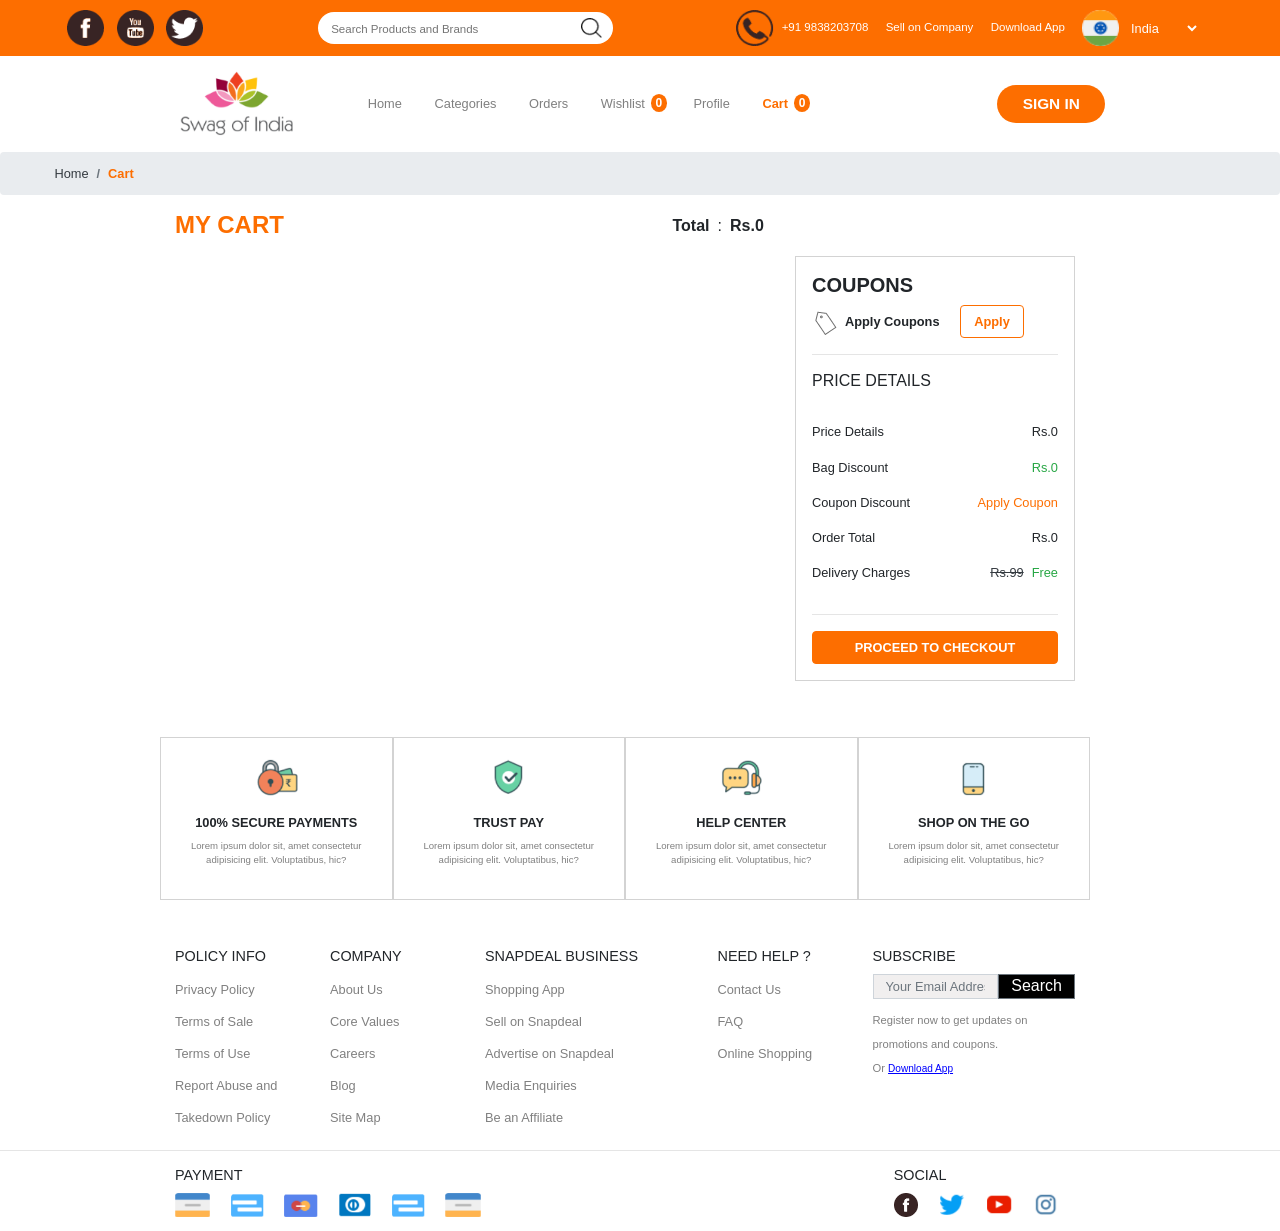
==== commit 86bab309: "Add files via upload" ====
--- a/Cart-page.html
+++ b/Cart-page.html
@@ -65,7 +65,7 @@
                                     <a class="nav-link drop-btn" href="Product-list.html">Categories</a>
                                     <div class="dropdown-content mt-2">
                                         <a href="Product-list.html">Men</a>
-                                        <a href="Product-list.html">Woman</a>
+                                        <a href="Product-list.html">Women</a>
                                         <a href="Product-list.html">Ethnic</a>
                                     </div>
                                 </li>
--- a/css/style.css
+++ b/css/style.css
@@ -94,7 +94,7 @@
 }
 
 .information-tab select {
-    font-size: 0.8em;
+    font-size: 0.7em;
 }
 
 @media screen and (min-width:1200px) {
@@ -183,9 +183,6 @@
         font-size: 1.3vw;
     }
 
-    .information-tab select {
-        font-size: 0.8em;
-    }
 }
 
 @media screen and (min-width:576px) and (max-width:767px) {
@@ -887,7 +884,7 @@
     }
 }
 
-@media screen and (min-width:376px) and (max-width:460px) {
+@media screen and (min-width:406px) and (max-width:460px) {
     .bottom-header .dropdown .dropdown-content, .bottom-header .dropdown2 .dropdown-content2 {
         display: none;
     }
@@ -913,7 +910,7 @@
     }
 
     #search-box-hidden::placeholder {
-        font-size: 0.75em;
+        font-size: 0.68em;
     }
 
     #search-box-hidden {
@@ -929,7 +926,7 @@
     }
 
     #search-box-container {
-        width: 14em;
+        width: 13em;
         height: auto;
         border-radius: 1em;
     }
@@ -974,16 +971,28 @@
         height: 2.7em;
         font-size: 1.8vw;
     }
-}
-
-@media screen and (max-width:375px) {
+
+    .bottom-header .modal-body .nav{
+        font-size: 0.9em;
+    }
+
+    .modal-footer a {
+        width: 7em;
+    }
+}
+
+@media screen and (min-width:376px) and (max-width:405px) {
+    .bottom-header .dropdown .dropdown-content, .bottom-header .dropdown2 .dropdown-content2 {
+        display: none;
+    }
+
     #bottom-header-navbar .container-fluid {
         width: 100vw;
     }
 
     .navbar-brand #logo_img {
         width: auto;
-        height: 2.3em;
+        height: 1.8em;
     }
 
     #basic-addon1 {
@@ -998,7 +1007,7 @@
     }
 
     #search-box-hidden::placeholder {
-        font-size: 0.55em;
+        font-size: 0.62em;
     }
 
     #search-box-hidden {
@@ -1014,13 +1023,106 @@
     }
 
     #search-box-container {
+        width: 12em;
+        height: auto;
+        border-radius: 1em;
+    }
+
+    .navbar-toggler {
+        transform: scale(0.7, 0.7);
+    }
+
+    #navbarTogglerDemo02 .nav-link {
+        font-size: 0.7em;
+    }
+
+    .toggle {
+        float: right;
+    }
+
+    #carousel-slider {
+        width: 90vw;
+        margin: 0 auto;
+    }
+
+    .carousel-slider-text {
+        position: absolute;
+        left: 34vw;
+        bottom: 6vw;
+    }
+
+    .carousel-slider-text p:first-child {
+        font-size: 2.7vw;
+    }
+
+    .carousel-slider-text h2 {
+        font-size: 6vw;
+    }
+
+    .carousel-slider-text p {
+        font-size: 2.5vw;
+    }
+
+    .carousel-slider-text button {
+        width: 8em;
+        height: 2.7em;
+        font-size: 1.8vw;
+    }
+
+    .bottom-header .modal-body .nav{
+        font-size: 0.9em;
+    }
+
+    .modal-footer a {
+        width: 7em;
+    }
+}
+
+@media screen and (max-width:375px) {
+    #bottom-header-navbar .container-fluid {
+        width: 100vw;
+    }
+
+    .navbar-brand #logo_img {
+        width: auto;
+        height: 1.7em;
+    }
+
+    #basic-addon1 {
+        position: relative;
+        right: 1.5em;
+        top: 0.05em;
+    }
+
+    #basic-addon1 img {
+        width: auto;
+        height: 0.8em;
+    }
+
+    #search-box-hidden::placeholder {
+        font-size: 0.55em;
+    }
+
+    #search-box-hidden {
+        height: 1.8em;
+        border-radius: 1em;
+    }
+
+    #signin {
+        width: 100vw;
+        height: 3.5em;
+        font-size: 0.6em;
+        border-radius: 0;
+    }
+
+    #search-box-container {
         width: 11em;
         height: auto;
         border-radius: 1em;
     }
 
     .navbar-toggler {
-        transform: scale(0.7, 0.7);
+        transform: scale(0.6, 0.6);
     }
 
     #navbarTogglerDemo02 .nav-link {
@@ -1308,7 +1410,7 @@
 @media screen and (min-width:375px) and (max-width:459px) {
 
     #categories h1 {
-        font-size: 4vw;
+        font-size: 5vw;
         text-align: center;
     }
 
@@ -1386,7 +1488,7 @@
 
 .latest-prod-title-bar h2 {
     grid-column: 1/2;
-    font-size: 2.1vw;
+    font-size: 2.3vw;
     font-weight: lighter;
     justify-self: start;
 }
@@ -1415,8 +1517,8 @@
 
 .new_tag {
     position: absolute;
-    left: 14em;
-    top: 1.5em;
+    left: 19em;
+    top: 2.5em;
     background-color: crimson;
     padding: 5px 15px;
     font-weight: bold;
@@ -1427,8 +1529,8 @@
 
 .container-fluid .icons {
     position: absolute;
-    top: 7em;
-    left: 3em;
+    top: 8em;
+    left: 3.2em;
     z-index: 100;
 }
 
@@ -1438,7 +1540,7 @@
 
 .container-fluid .icons img {
     width: auto;
-    height: 5.3em;
+    height: 7em;
 }
 
 .latest-prods .container-fluid .prod-card .stars-group img {
@@ -1448,12 +1550,11 @@
 
 .card-title {
     color: black;
-    font-size: 1.3em;
 }
 
 .card-text {
     color: black;
-    font-size: 0.9em;
+    font-size: 1.2em;
     font-weight: normal;
 }
 
@@ -1546,21 +1647,20 @@
 
     .new_tag {
         position: absolute;
-        left: 18em;
+        left: 16em;
         top: 2em;
-        font-size: 0.8em;
     }
 
     .container-fluid .icons {
         position: absolute;
-        top: 6em;
+        top: 7.5em;
         left: 3.5em;
         z-index: 100;
     }
 
     .container-fluid .icons img {
         width: auto;
-        height: 5em;
+        height: 6em;
     }
 }
 
@@ -1579,19 +1679,18 @@
         position: absolute;
         left: 16em;
         top: 2em;
-        font-size: 0.8em;
     }
 
     .container-fluid .icons {
         position: absolute;
         top: 6em;
-        left: 2.5em;
+        left: 1.8em;
         z-index: 100;
     }
 
     .container-fluid .icons img {
         width: auto;
-        height: 5em;
+        height: 6em;
     }
 }
 
@@ -1637,19 +1736,18 @@
         position: absolute;
         left: 17em;
         top: 2.5em;
-        font-size: 0.8em;
     }
 
     .container-fluid .icons {
         position: absolute;
-        top: 6em;
-        left: 3.5em;
+        top: 8.5em;
+        left: 4.7em;
         z-index: 100;
     }
 
     .container-fluid .icons img {
         width: auto;
-        height: 5em;
+        height: 6.5em;
     }
 
     .view-more-btn button {
@@ -1699,21 +1797,20 @@
 
     .new_tag {
         position: absolute;
-        left: 15em;
-        top: 2.5em;
-        font-size: 0.8em;
+        left: 14em;
+        top: 2em;
     }
 
     .container-fluid .icons {
         position: absolute;
-        top: 6em;
-        left: 2.8em;
+        top: 7em;
+        left: 3em;
         z-index: 100;
     }
 
     .container-fluid .icons img {
         width: auto;
-        height: 4.5em;
+        height: 6em;
     }
 
     .view-more-btn button {
@@ -1781,19 +1878,18 @@
         position: absolute;
         left: 16em;
         top: 2em;
-        font-size: 0.8em;
     }
 
     .container-fluid .icons {
         position: absolute;
-        top: 6em;
-        left: 3em;
+        top: 7em;
+        left: 2.3em;
         z-index: 100;
     }
 
     .container-fluid .icons img {
         width: auto;
-        height: 4.5em;
+        height: 6em;
     }
 
     .latest-prods .container-fluid .card .stars-group img {
@@ -1840,7 +1936,7 @@
     }
 
     .latest-prods .container-fluid {
-        width: 60vw;
+        width: 70vw;
     }
 
     .latest-prods .row {
@@ -1857,27 +1953,26 @@
 
     .card-text {
         color: black;
-        font-size: 0.8em;
+        font-size: 1em;
         font-weight: normal;
     }
 
     .new_tag {
         position: absolute;
-        left: 14em;
+        left: 18em;
         top: 2em;
-        font-size: 0.8em;
     }
 
     .container-fluid .icons {
         position: absolute;
-        top: 6em;
-        left: 2.5em;
+        top: 8em;
+        left: 3.5em;
         z-index: 100;
     }
 
     .container-fluid .icons img {
         width: auto;
-        height: 4.5em;
+        height: 6em;
     }
 
     .latest-prods .container-fluid .card .stars-group img {
@@ -1898,7 +1993,7 @@
     .latest-prod-title-bar h2 {
         grid-column: 1/2;
         grid-row: 1/2;
-        font-size: 4vw;
+        font-size: 5vw;
         font-weight: lighter;
         display: flex;
         justify-self: center;
@@ -1912,6 +2007,7 @@
         justify-self: center;
         align-self: center;
         border: none !important;
+        font-size: 0.8em;
     }
 
     .latest-prod-title-bar ul li a {
@@ -1930,18 +2026,17 @@
         position: absolute;
         left: 16em;
         top: 2.5em;
-        font-size: 0.8em;
     }
 
     .container-fluid .icons {
         position: absolute;
-        top: 6em;
-        left: 3.5em;
+        top: 7em;
+        left: 2em;
         z-index: 100;
     }
     .container-fluid .icons img {
         width: auto;
-        height: 4.5em;
+        height: 6em;
     }
 }
 
@@ -1978,7 +2073,7 @@
     }
 
     .latest-prod-title-bar ul li a {
-        font-size: 1.2em;
+        font-size: 0.7em;
     }
 
     .latest-prod-title-bar h2 {
@@ -1991,7 +2086,7 @@
 
     .card-text {
         color: black;
-        font-size: 0.7em;
+        font-size: 1.1em;
         font-weight: normal;
     }
 
@@ -1999,15 +2094,17 @@
         position: absolute;
         left: 14em;
         top: 1.5em;
-        font-size: 0.8em;
     }
 
     .container-fluid .icons {
         position: absolute;
-        top: 5em;
+        top: 7em;
         left: 1.3em;
         z-index: 100;
-        height: 1.5em;
+    }
+
+    .container-fluid .icons img{
+        height : 6em;
     }
 }
 
@@ -2647,63 +2744,6 @@
     }
 }
 
-@media screen and (min-width:768px) and (max-width:991px) {
-    .breadcrumb-item:first-child {
-        margin-left: 6em;
-    }
-
-    .breadcrumb-item {
-        font-size: 1.2vw;
-        font-weight: 500;
-    }
-
-    .mega-container .grid-column-1 .list-items {
-        font-size: 1vw;
-    }
-
-    .mega-container .grid-column-2 .pdt-container .img-sweater {
-        width: auto;
-        height:11vw;
-    }
-
-    .mega-container .grid-column-1 .profile p {
-        color: grey;
-        font-size: 1vw;
-    }
-
-    .mega-container .grid-column-1 h6 {
-        font-size: 1.6vw;
-    }
-
-    .mega-container .grid-column-2 .pdt-text h6 {
-        font-size: 1.4vw;
-    }
-
-    .mega-container .grid-column-2 .pdt-text .star-review img {
-        width: auto;
-        height: 1em;
-    }
-
-    .mega-container .grid-column-2 .pdt-text p {
-        font-size: 1vw;
-        color: rgb(155, 155, 155);
-    }
-
-    .mega-container .grid-column-2 .pdt-text a {
-        font-size: 1.3vw;
-    }
-
-    .mega-container .grid-column-2 #pdt-text-4 .title img {
-        width: auto;
-        height: 1em;
-    }
-
-    .mega-container .grid-column-2 #pdt-text-5 .title img {
-        width: auto;
-        height: 1.1em;
-    }
-}
-
 @media screen and (min-width:576px) and (max-width:767px) {
     .breadcrumb-item {
         font-size: 1.5vw;
@@ -2834,7 +2874,6 @@
         width: 85vw;
         display: flex;
         flex-direction: column;
-        align-items: center;
     }
 
     .mega-container .grid-column-1 .profile img {
@@ -3303,11 +3342,6 @@
     grid-template-rows: 1fr;
 }
 
-.top-box h5 span {
-    font-size: 1vw;
-    color: grey;
-}
-
 .top-box select {
     border: 1px solid lightgrey;
     padding: 0.3em;
@@ -3458,7 +3492,120 @@
 
     #main .right-main-container .icons img {
         width: auto;
-        height: 7vw;
+        height: 9vw;
+    }
+
+    #main .right-main-container .icons {
+        position: absolute;
+        top: 4.5em;
+        left: 1.5em;
+        z-index: 100;
+    }
+}
+
+@media screen and (min-width:577px) and (max-width:767px) {
+    #main .left-main-container {
+        width: 25vw;
+    }
+
+    #main .right-main-container {
+        width: 50vw;
+    }
+
+    #main .right-main-container .row .col .card-title {
+        font-size: 1.5em;
+        font-weight: bold;
+    }
+
+    #main .right-main-container .row .col .card-text {
+        font-size: 2vw;
+    }
+
+    #main .right-main-container .row .col .stars-group img {
+        width: auto;
+        height: 2.3vw;
+    }
+
+    #main .left-main-container input[type='checkbox']+label {
+        font-size: 1.8vw;
+    }
+
+    #main .left-main-container input[type='radio']+label {
+        font-size: 1.8vw;
+    }
+
+    #main .right-main-container .icons img {
+        width: auto;
+        height: 11vw;
+    }
+
+    #main .right-main-container .icons {
+        position: absolute;
+        top: 10em;
+        left: 4em;
+        z-index: 100;
+    }
+
+    .top-box select {
+        border: 1px solid lightgrey;
+        padding: 0.3em;
+        font-size: 1em;
+    }
+}
+
+@media screen and (min-width:471px) and (max-width:576px) {
+    .top-box {
+        display: flex;
+        flex-direction: column;
+        align-items: center;
+        justify-content: center;
+    }
+
+    .top-box h5 {
+        font-size: 1.3em;
+    }
+
+    .left-main-container h5 {
+        font-size: 1em;
+    }
+
+    .left-main-container h6 {
+        font-size: 0.8em;
+    }
+
+    #main .left-main-container {
+        width: 25vw;
+    }
+
+    #main .right-main-container {
+        width: 60vw;
+    }
+
+    #main .right-main-container .row .col .card-title {
+        font-size: 4vw;
+        font-weight: bold;
+    }
+
+    #main .right-main-container .row .col .card-text {
+        font-size: 2.5vw;
+    }
+
+    #main .right-main-container .row .col .stars-group img {
+        width: auto;
+        height: 3.2vw;
+    }
+
+    #main .left-main-container input[type='checkbox']+label {
+        font-size: 1.9vw;
+    }
+
+    #main .left-main-container input[type='radio']+label {
+        font-size: 1.9vw;
+    }
+
+    #main .right-main-container .icons img {
+        width: auto;
+        height: 13vw;
     }
 
     #main .right-main-container .icons {
@@ -3467,64 +3614,10 @@
         left: 3em;
         z-index: 100;
     }
-}
-
-@media screen and (min-width:577px) and (max-width:767px) {
-    #main .left-main-container {
-        width: 25vw;
-    }
-
-    #main .right-main-container {
-        width: 50vw;
-    }
-
-    #main .right-main-container .row .col .card-title {
-        font-size: 1.5em;
-        font-weight: bold;
-    }
-
-    #main .right-main-container .row .col .card-text {
-        font-size: 2vw;
-    }
-
-    #main .right-main-container .row .col .stars-group img {
-        width: auto;
-        height: 2.3vw;
-    }
-
-    #main .left-main-container input[type='checkbox']+label {
-        font-size: 1.8vw;
-    }
-
-    #main .left-main-container input[type='radio']+label {
-        font-size: 1.8vw;
-    }
-
-    #main .right-main-container .icons img {
-        width: auto;
-        height: 11vw;
-    }
-
-    #main .right-main-container .icons {
-        position: absolute;
-        top: 10em;
-        left: 4em;
-        z-index: 100;
-    }
-
-    .top-box h5 span {
-        font-size: 2vw;
-        color: grey;
-    }
-
-    .top-box select {
-        border: 1px solid lightgrey;
-        padding: 0.3em;
-        font-size: 1em;
-    }
-}
-
-@media screen and (min-width:471px) and (max-width:576px) {
+
+}
+
+@media screen and (min-width:375px) and (max-width:470px) {
     .top-box {
         display: flex;
         flex-direction: column;
@@ -3532,21 +3625,12 @@
         justify-content: center;
     }
 
-    .top-box h5 {
-        font-size: 1.3em;
-    }
-
-    .top-box h5 span {
-        font-size: 2.5vw;
-        color: grey;
-    }
-
     .left-main-container h5 {
-        font-size: 1em;
+        font-size: 0.8em;
     }
 
     .left-main-container h6 {
-        font-size: 0.8em;
+        font-size: 0.6em;
     }
 
     #main .left-main-container {
@@ -3558,12 +3642,11 @@
     }
 
     #main .right-main-container .row .col .card-title {
-        font-size: 4vw;
         font-weight: bold;
     }
 
     #main .right-main-container .row .col .card-text {
-        font-size: 2.5vw;
+        font-size: 2.6vw;
     }
 
     #main .right-main-container .row .col .stars-group img {
@@ -3581,83 +3664,18 @@
 
     #main .right-main-container .icons img {
         width: auto;
-        height: 13vw;
+        height: 14vw;
     }
 
     #main .right-main-container .icons {
         position: absolute;
-        top: 7em;
-        left: 3em;
-        z-index: 100;
-    }
-
-}
-
-@media screen and (min-width:375px) and (max-width:470px) {
-    .top-box {
-        display: flex;
-        flex-direction: column;
-        align-items: center;
-        justify-content: center;
-    }
-
-    .left-main-container h5 {
-        font-size: 0.8em;
-    }
-
-    .left-main-container h6 {
-        font-size: 0.6em;
-    }
-
-    #main .left-main-container {
-        width: 25vw;
-    }
-
-    #main .right-main-container {
-        width: 60vw;
-    }
-
-    #main .right-main-container .row .col .card-title {
-        font-size: 3.9vw;
-        font-weight: bold;
-    }
-
-    #main .right-main-container .row .col .card-text {
-        font-size: 2.6vw;
-    }
-
-    #main .right-main-container .row .col .stars-group img {
-        width: auto;
-        height: 3.2vw;
-    }
-
-    #main .left-main-container input[type='checkbox']+label {
-        font-size: 1.9vw;
-    }
-
-    #main .left-main-container input[type='radio']+label {
-        font-size: 1.9vw;
-    }
-
-    #main .right-main-container .icons img {
-        width: auto;
-        height: 13vw;
-    }
-
-    #main .right-main-container .icons {
-        position: absolute;
-        top: 5.5em;
-        left: 2em;
+        top: 4.4em;
+        left: 1.6em;
         z-index: 100;
     }
 
     .top-box h5 {
         font-size: 1.5em;
-    }
-
-    .top-box h5 span {
-        font-size: 2.8vw;
-        color: grey;
     }
 }
 
@@ -3676,7 +3694,7 @@
     }
 
     #main .right-main-container .row .col .card-text {
-        font-size: 1.8vw;
+        font-size: 2.5vw;
     }
 
     #main .right-main-container .row .col .stars-group img {
@@ -3853,6 +3871,7 @@
     width: 75vw;
     margin: 0 auto;
     border: none;
+    font-size: 0.8em;
 }
 
 .desc-tabs .nav-item .nav-link {
@@ -4234,7 +4253,7 @@
 @media screen and (min-width:768px) and (max-width:991px) {
 
     .desc-tabs .nav-item {
-        font-size: 1.7vw;
+        font-size: 1.8vw;
     }
 
     .main-container .right-main-container .buttons-collection .cart-button,
@@ -4712,7 +4731,6 @@
 
 
 /* ------------------------ START OF RETURN ORDER PAGE CSS ----------------------- */
-
 .mega-container .grid-column-2 .media>img {
     width: auto;
     height: 14em;
@@ -4866,19 +4884,20 @@
         bottom: 2vw;
         left: 27.5vw;
     }
-
 }
 
 @media screen and (min-width:576px) and (max-width:767px) {
     .mega-container .grid-column-1 .list-items {
         margin-bottom: 0.5em;
     }
-
+    .mega-container .grid-column-2 #order_id{
+        text-align: center;
+    }
     .mega-container .grid-column-2 .img-info {
         height: 35em;
         display: flex;
         flex-direction: column;
-        align-items: center;
+        align-items: flex-end;
         justify-content: space-between;
         text-align: center;
     }
@@ -4891,6 +4910,10 @@
         text-align: center;
     }
 
+    .mega-container .grid-column-2 .return-box{
+        margin-right: 4em;
+    }
+
     .mega-container .grid-column-2 .top-flex-container2 {
         display: flex;
         flex-direction: column;
@@ -4900,6 +4923,7 @@
 
     .mega-container .grid-column-2 .progressbar {
         width: 54vw;
+        margin: 0 auto;
     }
 
     .mega-container .grid-column-2 .top-flex-container2 select {
@@ -4913,6 +4937,7 @@
         background-color: red;
         width: 48.5vw;
         height: 0.5em;
+        margin: 0 auto;
     }
 
     .mega-container .grid-column-2 .red-bar::after {
@@ -4920,13 +4945,18 @@
         position: relative;
         bottom: 1vw;
         left: 44.5vw;
+        margin: 0 auto;
     }
 
     .mega-container .grid-column-2 .grey-line {
         background-color: lightgrey;
         width: 50vw;
         height: 0.1em;
-        margin-top: 2vw;
+        margin: 2vw auto;
+    }
+
+    .mega-container .grid-column-2 #delivery_date{
+        text-align: center;
     }
 
     .mega-container .grid-column-2 .grey-line::after {
@@ -4964,32 +4994,42 @@
         text-align: center;
     }
 
+    .mega-container .grid-column-2 #delivery_date{
+        text-align: center;
+    }
+
+    .mega-container .grid-column-2 #order_id{
+        text-align: center;
+    }
 
     .mega-container .grid-column-2 .img-info {
         height: 35em;
         display: flex;
         flex-direction: column;
-        align-items: center;
+        align-items: flex-end;
         justify-content: space-between;
         text-align: center;
+        margin-left: 3em;
     }
 
     .mega-container .grid-column-2 .img-info .media {
         display: flex;
         flex-direction: column;
-        align-items: center;
+        align-items: flex-end;
         justify-content: center;
         text-align: center;
     }
 
     .mega-container .grid-column-2 .progressbar {
-        width: 100vw;
+        width: 70vw;
+        margin: 0 auto;
     }
 
     .mega-container .grid-column-2 .red-bar {
         background-color: red;
         width: 66vw;
         height: 0.5em;
+        margin: 0 auto;
     }
 
     .mega-container .grid-column-2 .red-bar::before {
@@ -5009,16 +5049,21 @@
         width: 67vw;
         height: 0.1em;
         margin-top: 4vw;
+        margin: 4vw auto;
     }
 
     .mega-container .grid-column-2 .grey-line::after {
         position: relative;
-        bottom: 3.4vw;
+        bottom: 3.6vw;
         left: 62vw;
     }
 
     .mega-container .grid-column-2 #rep-box {
         width: 100vw;
+    }
+    
+    .mega-container .grid-column-2 .return-box{
+        margin-right: 4em;
     }
 }
 
@@ -5083,7 +5128,7 @@
 
     .mega-container .grid-column-2 .grey-line::after {
         position: relative;
-        bottom: 4.3vw;
+        bottom: 4.5vw;
         left: 62vw;
     }
 
@@ -6135,6 +6180,7 @@
         width: 75vw;
         text-align: center;
         margin-top: 2em;
+        margin-left: 2em;
     }
 
      .mega-container .grid-column-2 .top-flex-container span {
@@ -6313,7 +6359,7 @@
     position: relative;
     bottom: 0.5vw;
     left: 17vw;
-    z-index: 1000;
+    
 }
 
 .track-order-details .mega-container .grid-column-2 .green-bar2::after {
@@ -6321,7 +6367,7 @@
     position: relative;
     bottom: 0.5vw;
     right: 1.2em;
-    z-index: 1000;
+    
 }
 
 .track-order-details .mega-container .grid-column-2 .grey-bar::after {
@@ -6438,7 +6484,7 @@
     }
 
     .track-order-details .mega-container .grid-column-2 .grey-bar {
-        width: 14vw;
+        width: 17vw;
         height: 0.4em;
     }
 
@@ -6454,17 +6500,17 @@
 
     .track-order-details .mega-container .grid-column-2 .green-bar2::after {
         bottom: 0.55em;
-        right: 1.3em;
+        right: 0em;
     }
 
     .track-order-details .mega-container .grid-column-2 .grey-bar::after {
         bottom: 0.55em;
-        left: 13vw;
+        left: 16vw;
     }
 
     .track-order-details .mega-container .grid-column-2 .grey-line1::after {
         bottom: 1.2em;
-        left: 32.5vw;
+        left: 34.5vw;
     }
 
     .track-order-details .mega-container .grid-column-2 .tabulation .row .col {
@@ -6759,10 +6805,11 @@
 
     .track-order-details .mega-container .grid-column-2 .green-bar2 {
         height: 0.4em;
+        
     }
 
     .track-order-details .mega-container .grid-column-2 .grey-bar {
-        width: 19vw;
+        width: 29vw;
         height: 0.4em;
     }
 
@@ -6778,12 +6825,12 @@
 
     .track-order-details .mega-container .grid-column-2 .green-bar2::after {
         bottom: 0.55em;
-        right: 1.4em;
+        right: 0em;
     }
 
     .track-order-details .mega-container .grid-column-2 .grey-bar::after {
         bottom: 0.55em;
-        left: 16vw;
+        left: 24vw;
     }
 
     .track-order-details .mega-container .grid-column-2 .grey-line1 {
@@ -6792,7 +6839,7 @@
 
     .track-order-details .mega-container .grid-column-2 .grey-line1::after {
         bottom: 1.2em;
-        left: 42.3vw;
+        left: 47vw;
     }
 
     .track-order-details .mega-container .grid-column-2 .table-heading {
@@ -7031,111 +7078,110 @@
 }
 
 @media screen and (min-width:461px) and (max-width:575px) {
-    .cart-section .container-fluid .top-flex-container {
-        width: 70vw;
-        display: flex;
-        justify-content: space-between;
-        align-items: center;
-    }
-    .cart-section .container-fluid .top-flex-container .row  {
-        width: 100vw;
+    .cart-section .container-fluid {
+        width: 80vw;
+        height: auto;
+    }
+
+    .cart-section .container-fluid .row .col {
+        margin-left: 1em;
+    }
+
+    .cart-section .container-fluid .row {
         display: grid;
         grid-template-columns: 1fr;
-        grid-template-rows: 1fr 1fr;
-    }
-    .cart-section .container-fluid .top-flex-container .row .column1{
-        grid-column: 1/2;
-        grid-row: 1/2;
-    }
-    .cart-section .container-fluid .top-flex-container .row .column2{
-        grid-column: 1/2;
-        grid-row: 2/3;
-    }
-
-    .cart-section .container-fluid .top-flex-container h4 span {
-        margin-left: 0;
+        grid-template-rows: auto;
+    }
+
+    .cart-section .container-fluid .top-flex-container {
+        display: flex;
+        flex-direction: column;
+        align-items: center;
+        margin: 0 auto;
+    }
+
+    .cart-section .container-fluid .top-flex-container span {
+        display: block;
+    }
+    
+    .cart-section .container-fluid .row .col .pdt-container {
+        border: 1px solid lightgray;
+        padding: 1em;
+        display: flex;
+        flex-direction: column;
+        align-items: center;
+        justify-content: flex-start;
+    }
+
+    .cart-section .container-fluid .row .col .pdt-container .pdt-text {
+        display: flex;
+        flex-direction: column;
+        justify-content: flex-start;
+        align-items: center;
+        margin: 0 !important;
+    }
+
+    .cart-section .container-fluid .row .col .pdt-container {
+        display: flex;
+        flex-direction: column;
+        align-items: center;
+    }
+
+    .cart-section .container-fluid .row .col .pdt-container .pdt-text .text1 {
+        display: flex;
+        flex-direction: column;
+        align-items: center;
+    }
+
+    .cart-section .container-fluid .row .col .pdt-container .pdt-text .text2 {
+        display: flex;
+        flex-direction: column;
+        align-items: center;
+    }
+
+    .cart-section .container-fluid .row .col .pdt-container .text2 {
+        font-size: 1em;
+        text-align: left;
+    }
+
+    .cart-section .container-fluid .row .col .pdt-container .text2 small {
+        font-size: 0.8em;
+        margin-top: 1em;
     }
 
     .cart-section .container-fluid .row .col .pdt-container>img {
         width: auto;
-        height: 20vw;
+        height: 11em;
         border: 1px solid lightgray;
     }
 
-    .cart-section .container-fluid .row .col .pdt-container .form-group select {
-        width: 8.7em;
-        height: 2.5em;
-        font-size: 0.7em;
-    }
-
-    .cart-section .container-fluid .row .col .pdt-container .form-group2 select {
+    .cart-section .container-fluid .row .col .pdt-container .text1 h6 {
+        font-size: 1.3em;
+        margin-top: 0.5em;
+        text-align: center;
+    }
+
+    .cart-section .container-fluid .row .col .options {
+        border: 1px solid lightgray;
+        border-top: none;
+        padding: 1em;
+        font-size: 0.8em;
+        text-align: center;
+    }
+
+    .cart-section .container-fluid .row .col .billing-section {
+        border: 1px solid lightgray;
+        padding: 1em;
+        text-align: center;
+        margin-top: 2em;
+    }
+
+    .cart-section .container-fluid .row .col .billing-section>button {
         width: 5em;
         height: 2.5em;
-        font-size: 0.7em;
-    }
-
-    .cart-section .container-fluid .row .col .pdt-container .pdt-text {
-        display: flex;
-        flex-direction: column;
-    }
-
-    .cart-section .container-fluid .row .col .pdt-container .text1 h6 {
-        font-size: 1em;
-    }
-
-    .cart-section .container-fluid .row .col .pdt-container .text2 {
-        font-size: 0.65em;
+        font-size: 0.8em;
         text-align: center;
     }
-
-    .cart-section .container-fluid .row .col .options {
-        font-size: 0.7em;
-    }
-
-    /*
-    .cart-section .container-fluid {
-        width: 100vw !important;
-    }
-
-    .cart-section .container-fluid .row {
-        margin: 0 auto !important;
-    }
-
-    .cart-section .container-fluid .row .col .pdt-container>img {
-        width: auto;
-        height: 6em;
-        border: 1px solid lightgray;
-    }
-    
-    .cart-section .container-fluid .top-flex-container {
-        width: 89vw;
-    }
-
-    .cart-section .container-fluid .row .col .pdt-container .form-group select {
-        width: 9em;
-        height: 2.5em;
-        background-color: lightgrey;
-        font-size: 0.7em;
-        padding: 0;
-        border-radius: 7px;
-    }
-
-    .cart-section .container-fluid .row .col .pdt-container .form-group2 select {
-        width: 5.5em;
-        height: 2.5em;
-        background-color: lightgrey;
-        font-size: 0.7em;
-        padding: 0;
-        border-radius: 7px;
-    }
-
-    .cart-section .container-fluid .row .col .pdt-container .text2 {
-        font-size: 0.9em;
-    }
-
-    .cart-section .container-fluid .row .col .pdt-container .text2 small {
-        font-size: 0.8em;
-    } */
 }
 
 @media screen and (min-width:375px) and (max-width:460px) {
@@ -7837,10 +7883,6 @@
         width: 6em;
     }
 
-    .checkout-section .tabs-container .nav-link{
-        font-size: 1.4em;
-    }
-
     .checkout-section .tabs-container .desc-tabs .nav-item .nav-link:hover {
         border-bottom: 2px solid #FD6E00 !important;
         border-left: none;
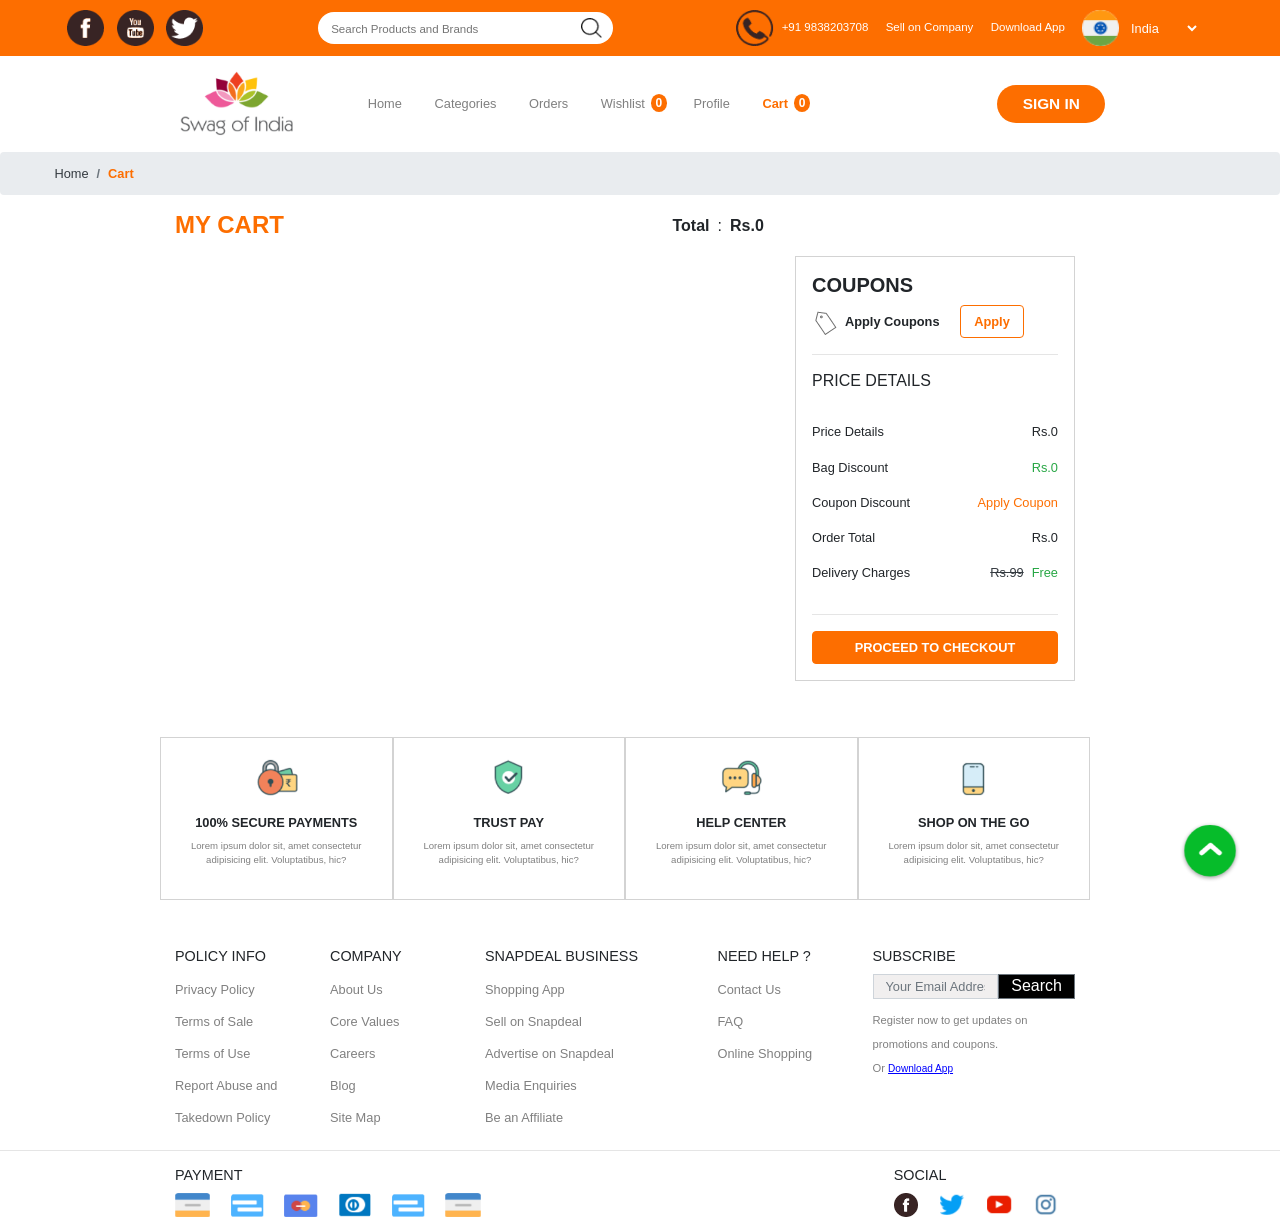
==== commit cab025c9: "Update Cart-page.html" ====
--- a/Cart-page.html
+++ b/Cart-page.html
@@ -250,7 +250,7 @@
                             <p class='value text-success'><del class='text-dark mr-2'>Rs.99</del>Free</p>
                         </div>
                         <hr>
-                        <button type="button" class="btn btn-orange w-100" aria-label='edit button' onclick="location.href='checkout.html';">PROCEED TO CHECKOUT</button>
+                        <button type="button" class="btn btn-orange w-100" aria-label='edit button' onclick="location.href='Checkout.html';">PROCEED TO CHECKOUT</button>
 
                     </div>
                 </div>
@@ -376,4 +376,4 @@
     </script>
 </body>
 
-</html>+</html>
--- a/css/style.css
+++ b/css/style.css
@@ -615,7 +615,7 @@
 
 .modal-footer span:first-child {
     font-weight: bold;
-    font-size: 0.8em;
+    font-size: 0.7em;
     margin-bottom: 2em;
 
 }
@@ -7916,4 +7916,4 @@
     .billing-section p {
         font-size: 0.8em;
     }
-}+}
